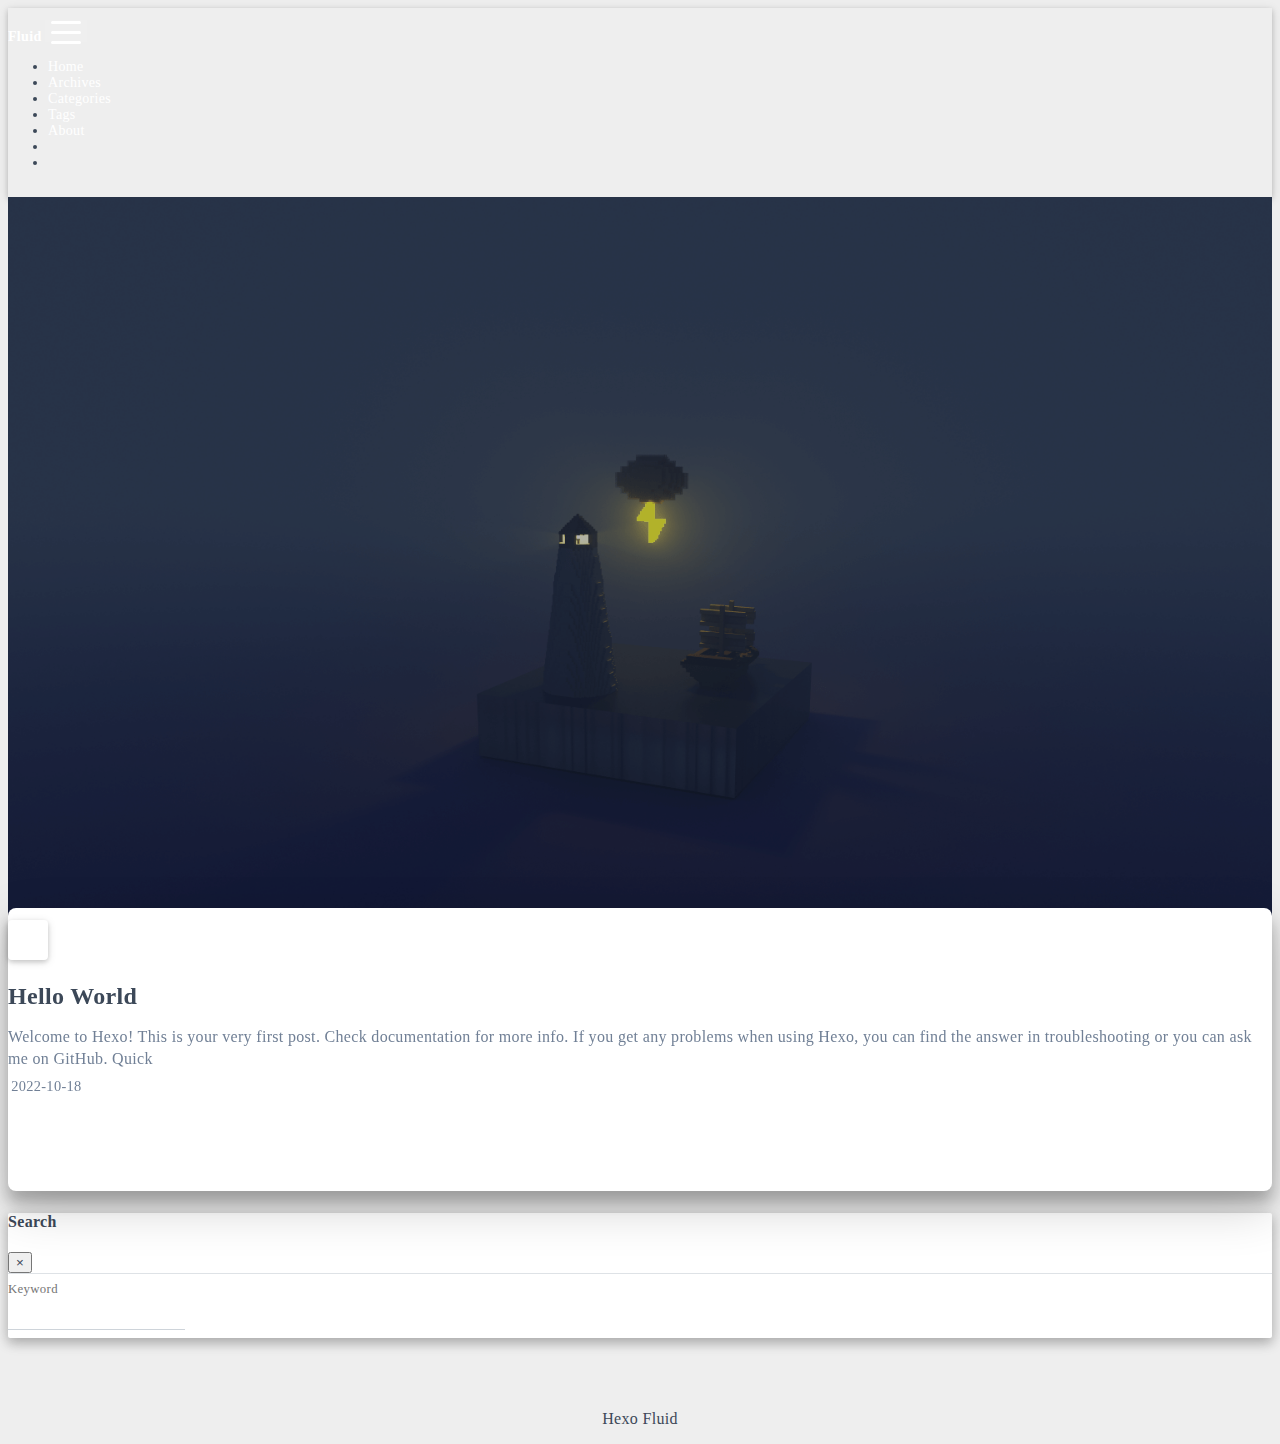
==== index.html @ 4702d78a "Site updated: 2022-10-18 17:36:19" ====
<!DOCTYPE html>
<html lang="en" data-default-color-scheme=auto>



<head>
  <meta charset="UTF-8">
  <link rel="apple-touch-icon" sizes="76x76" href="/img/fluid.png">
  <link rel="icon" href="/img/fluid.png">
  <meta name="viewport" content="width=device-width, initial-scale=1.0, maximum-scale=5.0, shrink-to-fit=no">
  <meta http-equiv="x-ua-compatible" content="ie=edge">
  
  <meta name="theme-color" content="#2f4154">
  <meta name="author" content="John Doe">
  <meta name="keywords" content="">
  
    <meta property="og:type" content="website">
<meta property="og:title" content="Hexo">
<meta property="og:url" content="http://example.com/index.html">
<meta property="og:site_name" content="Hexo">
<meta property="og:locale" content="en_US">
<meta property="article:author" content="John Doe">
<meta name="twitter:card" content="summary_large_image">
  
  
  
  <title>Hexo</title>

  <link  rel="stylesheet" href="https://lib.baomitu.com/twitter-bootstrap/4.6.1/css/bootstrap.min.css" />





<!-- 主题依赖的图标库，不要自行修改 -->
<!-- Do not modify the link that theme dependent icons -->

<link rel="stylesheet" href="//at.alicdn.com/t/font_1749284_hj8rtnfg7um.css">



<link rel="stylesheet" href="//at.alicdn.com/t/font_1736178_lbnruvf0jn.css">


<link  rel="stylesheet" href="/css/main.css" />


  <link id="highlight-css" rel="stylesheet" href="/css/highlight.css" />
  
    <link id="highlight-css-dark" rel="stylesheet" href="/css/highlight-dark.css" />
  




  <script id="fluid-configs">
    var Fluid = window.Fluid || {};
    Fluid.ctx = Object.assign({}, Fluid.ctx)
    var CONFIG = {"hostname":"example.com","root":"/","version":"1.9.3","typing":{"enable":true,"typeSpeed":70,"cursorChar":"_","loop":false,"scope":[]},"anchorjs":{"enable":true,"element":"h1,h2,h3,h4,h5,h6","placement":"left","visible":"hover","icon":""},"progressbar":{"enable":true,"height_px":3,"color":"#29d","options":{"showSpinner":false,"trickleSpeed":100}},"code_language":{"enable":true,"default":"TEXT"},"copy_btn":true,"image_caption":{"enable":true},"image_zoom":{"enable":true,"img_url_replace":["",""]},"toc":{"enable":true,"placement":"right","headingSelector":"h1,h2,h3,h4,h5,h6","collapseDepth":0},"lazyload":{"enable":true,"loading_img":"/img/loading.gif","onlypost":false,"offset_factor":2},"web_analytics":{"enable":false,"follow_dnt":true,"baidu":null,"google":null,"gtag":null,"tencent":{"sid":null,"cid":null},"woyaola":null,"cnzz":null,"leancloud":{"app_id":null,"app_key":null,"server_url":null,"path":"window.location.pathname","ignore_local":false}},"search_path":"/local-search.xml"};

    if (CONFIG.web_analytics.follow_dnt) {
      var dntVal = navigator.doNotTrack || window.doNotTrack || navigator.msDoNotTrack;
      Fluid.ctx.dnt = dntVal && (dntVal.startsWith('1') || dntVal.startsWith('yes') || dntVal.startsWith('on'));
    }
  </script>
  <script  src="/js/utils.js" ></script>
  <script  src="/js/color-schema.js" ></script>
  


  
<meta name="generator" content="Hexo 6.3.0"></head>


<body>
  

  <header>
    

<div class="header-inner" style="height: 100vh;">
  <nav id="navbar" class="navbar fixed-top  navbar-expand-lg navbar-dark scrolling-navbar">
  <div class="container">
    <a class="navbar-brand" href="/">
      <strong>Fluid</strong>
    </a>

    <button id="navbar-toggler-btn" class="navbar-toggler" type="button" data-toggle="collapse"
            data-target="#navbarSupportedContent"
            aria-controls="navbarSupportedContent" aria-expanded="false" aria-label="Toggle navigation">
      <div class="animated-icon"><span></span><span></span><span></span></div>
    </button>

    <!-- Collapsible content -->
    <div class="collapse navbar-collapse" id="navbarSupportedContent">
      <ul class="navbar-nav ml-auto text-center">
        
          
          
          
          
            <li class="nav-item">
              <a class="nav-link" href="/">
                <i class="iconfont icon-home-fill"></i>
                Home
              </a>
            </li>
          
        
          
          
          
          
            <li class="nav-item">
              <a class="nav-link" href="/archives/">
                <i class="iconfont icon-archive-fill"></i>
                Archives
              </a>
            </li>
          
        
          
          
          
          
            <li class="nav-item">
              <a class="nav-link" href="/categories/">
                <i class="iconfont icon-category-fill"></i>
                Categories
              </a>
            </li>
          
        
          
          
          
          
            <li class="nav-item">
              <a class="nav-link" href="/tags/">
                <i class="iconfont icon-tags-fill"></i>
                Tags
              </a>
            </li>
          
        
          
          
          
          
            <li class="nav-item">
              <a class="nav-link" href="/about/">
                <i class="iconfont icon-user-fill"></i>
                About
              </a>
            </li>
          
        
        
          <li class="nav-item" id="search-btn">
            <a class="nav-link" target="_self" href="javascript:;" data-toggle="modal" data-target="#modalSearch" aria-label="Search">
              &nbsp;<i class="iconfont icon-search"></i>&nbsp;
            </a>
          </li>
          
        
        
          <li class="nav-item" id="color-toggle-btn">
            <a class="nav-link" target="_self" href="javascript:;" aria-label="Color Toggle">&nbsp;<i
                class="iconfont icon-dark" id="color-toggle-icon"></i>&nbsp;</a>
          </li>
        
      </ul>
    </div>
  </div>
</nav>

  

<div id="banner" class="banner" parallax=true
     style="background: url('/img/default.png') no-repeat center center; background-size: cover;">
  <div class="full-bg-img">
    <div class="mask flex-center" style="background-color: rgba(0, 0, 0, 0.3)">
      <div class="banner-text text-center fade-in-up">
        <div class="h2">
          
            <span id="subtitle" data-typed-text="An elegant Material-Design theme for Hexo"></span>
          
        </div>

        
      </div>

      
        <div class="scroll-down-bar">
          <i class="iconfont icon-arrowdown"></i>
        </div>
      
    </div>
  </div>
</div>

</div>

  </header>

  <main>
    
      <div class="container nopadding-x-md">
        <div id="board"
          style="margin-top: 0">
          
          <div class="container">
            <div class="row">
              <div class="col-12 col-md-10 m-auto">
                


  <div class="row mx-auto index-card">
    
    
    <article class="col-12 col-md-12 mx-auto index-info">
      <h1 class="index-header">
        
        <a href="/2022/10/18/hello-world/" target="_self">
          Hello World
        </a>
      </h1>

      
      <a class="index-excerpt index-excerpt__noimg" href="/2022/10/18/hello-world/" target="_self">
        <div>
          Welcome to Hexo! This is your very first post. Check documentation for more info. If you get any problems when using Hexo, you can find the answer in troubleshooting or you can ask me on GitHub. Quick
        </div>
      </a>

      <div class="index-btm post-metas">
        
          <div class="post-meta mr-3">
            <i class="iconfont icon-date"></i>
            <time datetime="2022-10-18 16:18" pubdate>
              2022-10-18
            </time>
          </div>
        
        
        
      </div>
    </article>
  </div>





              </div>
            </div>
          </div>
        </div>
      </div>
    

    
      <a id="scroll-top-button" aria-label="TOP" href="#" role="button">
        <i class="iconfont icon-arrowup" aria-hidden="true"></i>
      </a>
    

    
      <div class="modal fade" id="modalSearch" tabindex="-1" role="dialog" aria-labelledby="ModalLabel"
     aria-hidden="true">
  <div class="modal-dialog modal-dialog-scrollable modal-lg" role="document">
    <div class="modal-content">
      <div class="modal-header text-center">
        <h4 class="modal-title w-100 font-weight-bold">Search</h4>
        <button type="button" id="local-search-close" class="close" data-dismiss="modal" aria-label="Close">
          <span aria-hidden="true">&times;</span>
        </button>
      </div>
      <div class="modal-body mx-3">
        <div class="md-form mb-5">
          <input type="text" id="local-search-input" class="form-control validate">
          <label data-error="x" data-success="v" for="local-search-input">Keyword</label>
        </div>
        <div class="list-group" id="local-search-result"></div>
      </div>
    </div>
  </div>
</div>

    

    
  </main>

  <footer>
    <div class="footer-inner">
  
    <div class="footer-content">
       <a href="https://hexo.io" target="_blank" rel="nofollow noopener"><span>Hexo</span></a> <i class="iconfont icon-love"></i> <a href="https://github.com/fluid-dev/hexo-theme-fluid" target="_blank" rel="nofollow noopener"><span>Fluid</span></a> 
    </div>
  
  
  
  
</div>

  </footer>

  <!-- Scripts -->
  
  <script  src="https://lib.baomitu.com/nprogress/0.2.0/nprogress.min.js" ></script>
  <link  rel="stylesheet" href="https://lib.baomitu.com/nprogress/0.2.0/nprogress.min.css" />

  <script>
    NProgress.configure({"showSpinner":false,"trickleSpeed":100})
    NProgress.start()
    window.addEventListener('load', function() {
      NProgress.done();
    })
  </script>


<script  src="https://lib.baomitu.com/jquery/3.6.0/jquery.min.js" ></script>
<script  src="https://lib.baomitu.com/twitter-bootstrap/4.6.1/js/bootstrap.min.js" ></script>
<script  src="/js/events.js" ></script>
<script  src="/js/plugins.js" ></script>


  <script  src="https://lib.baomitu.com/typed.js/2.0.12/typed.min.js" ></script>
  <script>
    (function (window, document) {
      var typing = Fluid.plugins.typing;
      var subtitle = document.getElementById('subtitle');
      if (!subtitle || !typing) {
        return;
      }
      var text = subtitle.getAttribute('data-typed-text');
      
        typing(text);
      
    })(window, document);
  </script>




  
    <script  src="/js/img-lazyload.js" ></script>
  




  <script  src="/js/local-search.js" ></script>





<!-- 主题的启动项，将它保持在最底部 -->
<!-- the boot of the theme, keep it at the bottom -->
<script  src="/js/boot.js" ></script>


  

  <noscript>
    <div class="noscript-warning">Blog works best with JavaScript enabled</div>
  </noscript>
</body>
</html>
---- css/main.css ----
.anchorjs-link {
  text-decoration: none !important;
  transition: opacity 0.2s ease-in-out;
}
.markdown-body h1:hover > .anchorjs-link,
h2:hover > .anchorjs-link,
h3:hover > .anchorjs-link,
h4:hover > .anchorjs-link,
h5:hover > .anchorjs-link,
h6:hover > .anchorjs-link {
  opacity: 1;
}
.banner {
  height: 100%;
  position: relative;
  overflow: hidden;
  cursor: default;
}
.banner .mask {
  position: absolute;
  width: 100%;
  height: 100%;
  background-color: rgba(0,0,0,0.3);
}
.banner[parallax="true"] {
  will-change: transform;
  -webkit-transform-style: preserve-3d;
  -webkit-backface-visibility: hidden;
  transition: transform 0.05s ease-out;
}
@media (max-width: 100vh) {
  .header-inner {
    max-height: 100vw;
  }
  #board {
    margin-top: -1rem !important;
  }
}
@media (max-width: 79.99vh) {
  .scroll-down-bar {
    display: none;
  }
}
#board {
  position: relative;
  margin-top: -2rem;
  padding: 3rem 0;
  background-color: var(--board-bg-color);
  transition: background-color 0.2s ease-in-out;
  border-radius: 0.5rem;
  z-index: 3;
  -webkit-box-shadow: 0 12px 15px 0 rgba(0,0,0,0.24), 0 17px 50px 0 rgba(0,0,0,0.19);
  box-shadow: 0 12px 15px 0 rgba(0,0,0,0.24), 0 17px 50px 0 rgba(0,0,0,0.19);
}
.code-widget {
  display: inline-block;
  background-color: transparent;
  font-size: 0.75rem;
  line-height: 1;
  font-weight: bold;
  padding: 0.3rem 0.1rem 0.1rem 0.1rem;
  position: absolute;
  right: 0.45rem;
  top: 0.15rem;
  z-index: 1;
}
.code-widget-light {
  color: #999;
}
.code-widget-dark {
  color: #bababa;
}
.copy-btn {
  cursor: pointer;
  user-select: none;
  -webkit-appearance: none;
  outline: none;
}
.copy-btn > i {
  font-size: 0.75rem !important;
  font-weight: 400;
  margin-right: 0.15rem;
  opacity: 0;
  transition: opacity 0.2s ease-in-out;
}
.markdown-body pre:hover > .copy-btn > i {
  opacity: 0.9;
}
.markdown-body pre:hover > .copy-btn,
.markdown-body pre:not(:hover) > .copy-btn {
  outline: none;
}
.license-box {
  background-color: rgba(27,31,35,0.05);
  transition: background-color 0.2s ease-in-out;
  border-radius: 4px;
  font-size: 0.9rem;
  overflow: hidden;
  padding: 1.25rem;
  position: relative;
  z-index: 1;
}
.license-box .license-icon {
  position: absolute;
  top: 50%;
  left: 100%;
}
.license-box .license-icon::after {
  content: "\e8e4";
  font-size: 12.5rem;
  line-height: 1;
  opacity: 0.1;
  position: relative;
  left: -0.85em;
  bottom: 0.5em;
  z-index: -1;
}
.license-box .license-title {
  margin-bottom: 1rem;
}
.license-box .license-title div:nth-child(1) {
  line-height: 1.2;
  margin-bottom: 0.25rem;
}
.license-box .license-title div:nth-child(2) {
  color: var(--sec-text-color);
  font-size: 0.8rem;
}
.license-box .license-meta {
  align-items: center;
  display: flex;
  flex-wrap: wrap;
  justify-content: flex-start;
}
.license-box .license-meta .license-meta-item {
  align-items: center;
  justify-content: center;
  margin-right: 1.5rem;
}
.license-box .license-meta .license-meta-item div:nth-child(1) {
  color: var(--sec-text-color);
  font-size: 0.8rem;
  font-weight: normal;
}
.license-box .license-meta .license-meta-item i.iconfont {
  font-size: 1rem;
}
@media (max-width: 575px) and (min-width: 425px) {
  .license-box .license-meta .license-meta-item {
    display: flex;
    justify-content: flex-start;
    flex-wrap: wrap;
    font-size: 0.8rem;
    flex: 0 0 50%;
    max-width: 50%;
    margin-right: 0;
  }
  .license-box .license-meta .license-meta-item div:nth-child(1) {
    margin-right: 0.5rem;
  }
  .license-box .license-meta .license-meta-date {
    order: -1;
  }
}
@media (max-width: 424px) {
  .license-box::after {
    top: -65px;
  }
  .license-box .license-meta {
    flex-direction: column;
    align-items: flex-start;
  }
  .license-box .license-meta .license-meta-item {
    display: flex;
    flex-wrap: wrap;
    font-size: 0.8rem;
  }
  .license-box .license-meta .license-meta-item div:nth-child(1) {
    margin-right: 0.5rem;
  }
}
.footer-inner {
  padding: 3rem 0 1rem 0;
  text-align: center;
}
.footer-inner > div:not(:first-child) {
  margin: 0.25rem 0;
  font-size: 0.85rem;
}
.footer-inner .statistics {
  display: flex;
  flex-direction: row;
  justify-content: center;
}
.footer-inner .statistics > span {
  flex: 1;
  margin: 0 0.25rem;
}
.footer-inner .statistics > *:nth-last-child(2):first-child {
  text-align: right;
}
.footer-inner .statistics > *:nth-last-child(2):first-child ~ * {
  text-align: left;
}
.footer-inner .beian {
  display: flex;
  flex-direction: row;
  justify-content: center;
}
.footer-inner .beian > * {
  margin: 0 0.25rem;
}
.footer-inner .beian-police {
  position: relative;
  overflow: hidden;
  display: inline-flex;
  align-items: center;
  justify-content: left;
}
.footer-inner .beian-police img {
  margin-right: 3px;
  width: 1rem;
  height: 1rem;
  margin-bottom: 0.1rem;
}
@media (max-width: 424px) {
  .footer-inner .statistics {
    flex-direction: column;
  }
  .footer-inner .statistics > *:nth-last-child(2):first-child {
    text-align: center;
  }
  .footer-inner .statistics > *:nth-last-child(2):first-child ~ * {
    text-align: center;
  }
  .footer-inner .beian {
    flex-direction: column;
  }
  .footer-inner .beian .beian-police {
    justify-content: center;
  }
  .footer-inner .beian > *:nth-last-child(2):first-child {
    text-align: center;
  }
  .footer-inner .beian > *:nth-last-child(2):first-child ~ * {
    text-align: center;
  }
}
sup > a::before,
.footnote-text::before {
  display: block;
  content: "";
  margin-top: -5rem;
  height: 5rem;
  width: 1px;
  visibility: hidden;
}
sup > a::before,
.footnote-text::before {
  display: inline-block;
}
.footnote-item::before {
  display: block;
  content: "";
  margin-top: -5rem;
  height: 5rem;
  width: 1px;
  visibility: hidden;
}
.footnote-list ol {
  list-style-type: none;
  counter-reset: sectioncounter;
  padding-left: 0.5rem;
  font-size: 0.95rem;
}
.footnote-list ol li:before {
  font-family: "Helvetica Neue", monospace, "Monaco";
  content: "[" counter(sectioncounter) "]";
  counter-increment: sectioncounter;
}
.footnote-list ol li+li {
  margin-top: 0.5rem;
}
.footnote-text {
  padding-left: 0.5em;
}
.navbar {
  background-color: transparent;
  font-size: 0.875rem;
  box-shadow: 0 2px 5px 0 rgba(0,0,0,0.16), 0 2px 10px 0 rgba(0,0,0,0.12);
  -webkit-box-shadow: 0 2px 5px 0 rgba(0,0,0,0.16), 0 2px 10px 0 rgba(0,0,0,0.12);
}
.navbar .navbar-brand {
  color: var(--navbar-text-color);
}
.navbar .navbar-toggler .animated-icon span {
  background-color: var(--navbar-text-color);
}
.navbar .nav-item .nav-link {
  display: block;
  color: var(--navbar-text-color);
  transition: color 0.2s ease-in-out, background-color 0.2s ease-in-out;
}
.navbar .nav-item .nav-link:hover {
  color: var(--link-hover-color);
}
.navbar .nav-item .nav-link:focus {
  color: var(--navbar-text-color);
}
.navbar .nav-item .nav-link i {
  font-size: 0.875rem;
}
.navbar .navbar-toggler {
  border-width: 0;
  outline: 0;
}
.navbar.scrolling-navbar {
  will-change: background, padding;
  -webkit-transition: background 0.5s ease-in-out, padding 0.5s ease-in-out;
  transition: background 0.5s ease-in-out, padding 0.5s ease-in-out;
}
@media (min-width: 600px) {
  .navbar.scrolling-navbar {
    padding-top: 12px;
    padding-bottom: 12px;
  }
  .navbar.scrolling-navbar .navbar-nav > li {
    -webkit-transition-duration: 1s;
    transition-duration: 1s;
  }
}
.navbar.scrolling-navbar.top-nav-collapse {
  padding-top: 5px;
  padding-bottom: 5px;
}
.navbar .dropdown-menu {
  font-size: 0.875rem;
  color: var(--navbar-text-color);
  background-color: rgba(0,0,0,0.3);
  border: none;
  min-width: 8rem;
  -webkit-transition: background 0.5s ease-in-out, padding 0.5s ease-in-out;
  transition: background 0.5s ease-in-out, padding 0.5s ease-in-out;
}
@media (max-width: 991.98px) {
  .navbar .dropdown-menu {
    text-align: center;
  }
}
.navbar .dropdown-item {
  color: var(--navbar-text-color);
}
.navbar .dropdown-item:hover,
.navbar .dropdown-item:focus {
  color: var(--link-hover-color);
  background-color: rgba(0,0,0,0.1);
}
@media (min-width: 992px) {
  .navbar .dropdown:hover > .dropdown-menu {
    display: block;
  }
  .navbar .dropdown > .dropdown-toggle:active {
    pointer-events: none;
  }
  .navbar .dropdown-menu {
    top: 95%;
  }
}
.navbar .animated-icon {
  width: 30px;
  height: 20px;
  position: relative;
  margin: 0;
  -webkit-transform: rotate(0deg);
  -moz-transform: rotate(0deg);
  -o-transform: rotate(0deg);
  transform: rotate(0deg);
  -webkit-transition: 0.5s ease-in-out;
  -moz-transition: 0.5s ease-in-out;
  -o-transition: 0.5s ease-in-out;
  transition: 0.5s ease-in-out;
  cursor: pointer;
}
.navbar .animated-icon span {
  display: block;
  position: absolute;
  height: 3px;
  width: 100%;
  border-radius: 9px;
  opacity: 1;
  left: 0;
  -webkit-transform: rotate(0deg);
  -moz-transform: rotate(0deg);
  -o-transform: rotate(0deg);
  transform: rotate(0deg);
  -webkit-transition: 0.25s ease-in-out;
  -moz-transition: 0.25s ease-in-out;
  -o-transition: 0.25s ease-in-out;
  transition: 0.25s ease-in-out;
  background: #fff;
}
.navbar .animated-icon span:nth-child(1) {
  top: 0;
}
.navbar .animated-icon span:nth-child(2) {
  top: 10px;
}
.navbar .animated-icon span:nth-child(3) {
  top: 20px;
}
.navbar .animated-icon.open span:nth-child(1) {
  top: 11px;
  -webkit-transform: rotate(135deg);
  -moz-transform: rotate(135deg);
  -o-transform: rotate(135deg);
  transform: rotate(135deg);
}
.navbar .animated-icon.open span:nth-child(2) {
  opacity: 0;
  left: -60px;
}
.navbar .animated-icon.open span:nth-child(3) {
  top: 11px;
  -webkit-transform: rotate(-135deg);
  -moz-transform: rotate(-135deg);
  -o-transform: rotate(-135deg);
  transform: rotate(-135deg);
}
.navbar .dropdown-collapse,
.top-nav-collapse,
.navbar-col-show {
  background-color: var(--navbar-bg-color);
}
@media (max-width: 767px) {
  .navbar {
    font-size: 1rem;
    line-height: 2.5rem;
  }
}
.banner-text {
  color: var(--subtitle-color);
  max-width: calc(960px - 6rem);
  width: 80%;
  overflow-wrap: break-word;
}
@media (max-width: 767px) {
  #subtitle,
  .typed-cursor {
    font-size: 1.5rem;
  }
}
@media (max-width: 575px) {
  .banner-text {
    font-size: 0.9rem;
  }
  #subtitle,
  .typed-cursor {
    font-size: 1.35rem;
  }
}
.modal-dialog .modal-content {
  background-color: var(--board-bg-color);
  border: 0;
  border-radius: 0.125rem;
  -webkit-box-shadow: 0 5px 11px 0 rgba(0,0,0,0.18), 0 4px 15px 0 rgba(0,0,0,0.15);
  box-shadow: 0 5px 11px 0 rgba(0,0,0,0.18), 0 4px 15px 0 rgba(0,0,0,0.15);
}
.modal-dialog .modal-content .modal-header {
  border-bottom-color: var(--line-color);
  transition: border-bottom-color 0.2s ease-in-out;
}
.close {
  color: var(--text-color);
}
.close:hover {
  color: var(--link-hover-color);
}
.close:focus {
  outline: 0;
}
.modal-dialog .modal-content .modal-header {
  border-top-left-radius: 0.125rem;
  border-top-right-radius: 0.125rem;
  border-bottom: 1px solid #dee2e6;
}
.md-form {
  position: relative;
  margin-top: 1.5rem;
  margin-bottom: 1.5rem;
}
.md-form input[type] {
  -webkit-box-sizing: content-box;
  box-sizing: content-box;
  background-color: transparent;
  border: none;
  border-bottom: 1px solid #ced4da;
  border-radius: 0;
  outline: none;
  -webkit-box-shadow: none;
  box-shadow: none;
  transition: border-color 0.15s ease-in-out, box-shadow 0.15s ease-in-out, -webkit-box-shadow 0.15s ease-in-out;
}
.md-form input[type]:focus:not([readonly]) {
  border-bottom: 1px solid #4285f4;
  -webkit-box-shadow: 0 1px 0 0 #4285f4;
  box-shadow: 0 1px 0 0 #4285f4;
}
.md-form input[type]:focus:not([readonly]) + label {
  color: #4285f4;
}
.md-form input[type].valid,
.md-form input[type]:focus.valid {
  border-bottom: 1px solid #00c851;
  -webkit-box-shadow: 0 1px 0 0 #00c851;
  box-shadow: 0 1px 0 0 #00c851;
}
.md-form input[type].valid + label,
.md-form input[type]:focus.valid + label {
  color: #00c851;
}
.md-form input[type].invalid,
.md-form input[type]:focus.invalid {
  border-bottom: 1px solid #f44336;
  -webkit-box-shadow: 0 1px 0 0 #f44336;
  box-shadow: 0 1px 0 0 #f44336;
}
.md-form input[type].invalid + label,
.md-form input[type]:focus.invalid + label {
  color: #f44336;
}
.md-form input[type].validate {
  margin-bottom: 2.5rem;
}
.md-form input[type].form-control {
  height: auto;
  padding: 0.6rem 0 0.4rem 0;
  margin: 0 0 0.5rem 0;
  color: var(--text-color);
  background-color: transparent;
  border-radius: 0;
}
.md-form label {
  font-size: 0.8rem;
  position: absolute;
  top: -1rem;
  left: 0;
  color: #757575;
  cursor: text;
  transition: color 0.2s ease-out;
}
.modal-open[style] {
  padding-right: 0 !important;
  overflow: auto;
}
.modal-open[style] #navbar[style] {
  padding-right: 1rem !important;
}
#nprogress .bar {
  height: 3px !important;
  background-color: #29d !important;
}
#nprogress .peg {
  box-shadow: 0 0 14px #29d, 0 0 8px #29d !important;
}
@media (max-width: 575px) {
  #nprogress .bar {
    display: none;
  }
}
.noscript-warning {
  background-color: #f55;
  color: #fff;
  font-family: sans-serif;
  font-size: 1rem;
  font-weight: bold;
  position: fixed;
  left: 0;
  bottom: 0;
  text-align: center;
  width: 100%;
  z-index: 99;
}
.pagination {
  margin-top: 3rem;
  justify-content: center;
}
.pagination .space {
  align-self: flex-end;
}
.pagination .page-number,
.pagination .current,
.pagination .extend {
  outline: 0;
  border: 0;
  background-color: transparent;
  font-size: 0.9rem;
  padding: 0.5rem 0.75rem;
  line-height: 1.25;
  border-radius: 0.125rem;
}
.pagination .page-number {
  margin: 0 0.05rem;
}
.pagination .page-number:hover,
.pagination .current {
  transition: background-color 0.2s ease-in-out;
  background-color: var(--link-hover-bg-color);
}
.qr-trigger {
  cursor: pointer;
  position: relative;
}
.qr-trigger:hover .qr-img {
  display: block;
  transition: all 0.3s;
}
.qr-img {
  max-width: 12rem;
  position: absolute;
  right: -5.25rem;
  z-index: 99;
  display: none;
  border-radius: 0.2rem;
  background-color: transparent;
  box-shadow: 0 0 20px -5px rgba(158,158,158,0.2);
}
.scroll-down-bar {
  position: absolute;
  width: 100%;
  height: 6rem;
  text-align: center;
  cursor: pointer;
  bottom: 0;
}
.scroll-down-bar i.iconfont {
  font-size: 2rem;
  font-weight: bold;
  display: inline-block;
  position: relative;
  padding-top: 2rem;
  color: var(--subtitle-color);
  transform: translateZ(0);
  animation: scroll-down 1.5s infinite;
}
#scroll-top-button {
  position: fixed;
  z-index: 99;
  background: var(--board-bg-color);
  transition: background-color 0.2s ease-in-out, bottom 0.3s ease;
  border-radius: 4px;
  min-width: 40px;
  min-height: 40px;
  bottom: -60px;
  outline: none;
  display: flex;
  display: -webkit-flex;
  align-items: center;
  box-shadow: 0 2px 5px 0 rgba(0,0,0,0.16), 0 2px 10px 0 rgba(0,0,0,0.12);
}
#scroll-top-button i {
  font-size: 32px;
  margin: auto;
  color: var(--sec-text-color);
}
#scroll-top-button:hover i,
#scroll-top-button:active i {
  animation-name: scroll-top;
  animation-duration: 1s;
  animation-delay: 0.1s;
  animation-timing-function: ease-in-out;
  animation-iteration-count: infinite;
  animation-fill-mode: forwards;
  animation-direction: alternate;
}
#local-search-result .search-list-title {
  border-left: 3px solid #0d47a1;
}
#local-search-result .search-list-content {
  padding: 0 1.25rem;
}
#local-search-result .search-word {
  color: #ff4500;
}
#toc {
  visibility: hidden;
}
.toc-header {
  margin-bottom: 0.5rem;
  font-weight: bold;
  line-height: 1.2;
}
.toc-header,
.toc-header > i {
  font-size: 1.25rem;
}
.toc-body {
  max-height: 75vh;
  overflow-y: auto;
  overflow: -moz-scrollbars-none;
  -ms-overflow-style: none;
}
.toc-body ol {
  list-style: none;
  padding-inline-start: 1rem;
}
.toc-body::-webkit-scrollbar {
  display: none;
}
.tocbot-list {
  position: relative;
}
.tocbot-list ol {
  list-style: none;
  padding-left: 1rem;
}
.tocbot-list a {
  font-size: 0.95rem;
}
.tocbot-link {
  color: var(--text-color);
}
.tocbot-active-link {
  font-weight: bold;
  color: var(--link-hover-color);
}
.tocbot-is-collapsed {
  max-height: 0;
}
.tocbot-is-collapsible {
  overflow: hidden;
  transition: all 0.3s ease-in-out;
}
.toc-list-item {
  white-space: nowrap;
  overflow: hidden;
  text-overflow: ellipsis;
}
.toc-list-item.is-active-li::before {
  height: 1rem;
  margin: 0.25rem 0;
  visibility: visible;
}
.toc-list-item::before {
  width: 0.15rem;
  height: 0.2rem;
  position: absolute;
  left: 0.25rem;
  content: "";
  border-radius: 2px;
  margin: 0.65rem 0;
  background: var(--link-hover-color);
  visibility: hidden;
  transition: height 0.1s ease-in-out, margin 0.1s ease-in-out, visibility 0.1s ease-in-out;
}
.sidebar {
  position: -webkit-sticky;
  position: sticky;
  top: 2rem;
  padding: 3rem 0;
}
html {
  font-size: 16px;
  letter-spacing: 0.02em;
}
html,
body {
  height: 100%;
  font-family: var(--font-family-sans-serif);
  overflow-wrap: break-word;
}
body {
  transition: color 0.2s ease-in-out, background-color 0.2s ease-in-out;
  background-color: var(--body-bg-color);
  color: var(--text-color);
  -webkit-font-smoothing: antialiased;
  -moz-osx-font-smoothing: grayscale;
}
body a {
  color: var(--text-color);
  text-decoration: none;
  cursor: pointer;
  transition: color 0.2s ease-in-out, background-color 0.2s ease-in-out;
}
body a:hover {
  color: var(--link-hover-color);
  text-decoration: none;
  transition: color 0.2s ease-in-out, background-color 0.2s ease-in-out;
}
code {
  color: inherit;
}
table {
  font-size: inherit;
  color: var(--post-text-color);
}
img[lazyload] {
  object-fit: cover;
}
*[align="left"] {
  text-align: left;
}
*[align="center"] {
  text-align: center;
}
*[align="right"] {
  text-align: right;
}
::-webkit-scrollbar {
  width: 6px;
  height: 6px;
}
::-webkit-scrollbar-thumb {
  background-color: var(--scrollbar-color);
  border-radius: 6px;
}
::-webkit-scrollbar-thumb:hover {
  background-color: var(--scrollbar-hover-color);
}
::-webkit-scrollbar-corner {
  background-color: transparent;
}
label {
  margin-bottom: 0;
}
i.iconfont {
  font-size: 1em;
  line-height: 1;
}
:root {
  --color-mode: "light";
  --body-bg-color: #eee;
  --board-bg-color: #fff;
  --text-color: #3c4858;
  --sec-text-color: #718096;
  --post-text-color: #2c3e50;
  --post-heading-color: #1a202c;
  --post-link-color: #0366d6;
  --link-hover-color: #30a9de;
  --link-hover-bg-color: #f8f9fa;
  --line-color: #eaecef;
  --navbar-bg-color: #2f4154;
  --navbar-text-color: #fff;
  --subtitle-color: #fff;
  --scrollbar-color: #c4c6c9;
  --scrollbar-hover-color: #a6a6a6;
  --button-bg-color: transparent;
  --button-hover-bg-color: #f2f3f5;
  --highlight-bg-color: #f6f8fa;
  --inlinecode-bg-color: rgba(175,184,193,0.2);
}
@media (prefers-color-scheme: dark) {
  :root {
    --color-mode: "dark";
  }
  :root:not([data-user-color-scheme]) {
    --body-bg-color: #181c27;
    --board-bg-color: #252d38;
    --text-color: #c4c6c9;
    --sec-text-color: #a7a9ad;
    --post-text-color: #c4c6c9;
    --post-heading-color: #c4c6c9;
    --post-link-color: #1589e9;
    --link-hover-color: #30a9de;
    --link-hover-bg-color: #364151;
    --line-color: #435266;
    --navbar-bg-color: #1f3144;
    --navbar-text-color: #d0d0d0;
    --subtitle-color: #d0d0d0;
    --scrollbar-color: #687582;
    --scrollbar-hover-color: #9da8b3;
    --button-bg-color: transparent;
    --button-hover-bg-color: #46647e;
    --highlight-bg-color: #303030;
    --inlinecode-bg-color: rgba(99,110,123,0.4);
  }
  :root:not([data-user-color-scheme]) img {
    -webkit-filter: brightness(0.9);
    filter: brightness(0.9);
    transition: filter 0.2s ease-in-out;
  }
  :root:not([data-user-color-scheme]) .license-box {
    background-color: rgba(62,75,94,0.35);
    transition: background-color 0.2s ease-in-out;
  }
  :root:not([data-user-color-scheme]) .gt-comment-admin .gt-comment-content {
    background-color: transparent;
    transition: background-color 0.2s ease-in-out;
  }
}
[data-user-color-scheme="dark"] {
  --body-bg-color: #181c27;
  --board-bg-color: #252d38;
  --text-color: #c4c6c9;
  --sec-text-color: #a7a9ad;
  --post-text-color: #c4c6c9;
  --post-heading-color: #c4c6c9;
  --post-link-color: #1589e9;
  --link-hover-color: #30a9de;
  --link-hover-bg-color: #364151;
  --line-color: #435266;
  --navbar-bg-color: #1f3144;
  --navbar-text-color: #d0d0d0;
  --subtitle-color: #d0d0d0;
  --scrollbar-color: #687582;
  --scrollbar-hover-color: #9da8b3;
  --button-bg-color: transparent;
  --button-hover-bg-color: #46647e;
  --highlight-bg-color: #303030;
  --inlinecode-bg-color: rgba(99,110,123,0.4);
}
[data-user-color-scheme="dark"] img {
  -webkit-filter: brightness(0.9);
  filter: brightness(0.9);
  transition: filter 0.2s ease-in-out;
}
[data-user-color-scheme="dark"] .license-box {
  background-color: rgba(62,75,94,0.35);
  transition: background-color 0.2s ease-in-out;
}
[data-user-color-scheme="dark"] .gt-comment-admin .gt-comment-content {
  background-color: transparent;
  transition: background-color 0.2s ease-in-out;
}
.fade-in-up {
  -webkit-animation-name: fade-in-up;
  animation-name: fade-in-up;
}
.hidden-mobile {
  display: block;
}
.visible-mobile {
  display: none;
}
@media (max-width: 575px) {
  .hidden-mobile {
    display: none;
  }
  .visible-mobile {
    display: block;
  }
}
.nomargin-x {
  margin-left: 0 !important;
  margin-right: 0 !important;
}
.nopadding-x {
  padding-left: 0 !important;
  padding-right: 0 !important;
}
@media (max-width: 767px) {
  .nopadding-x-md {
    padding-left: 0 !important;
    padding-right: 0 !important;
  }
}
.flex-center {
  display: -webkit-box;
  display: -ms-flexbox;
  display: flex;
  -webkit-box-align: center;
  -ms-flex-align: center;
  align-items: center;
  -webkit-box-pack: center;
  -ms-flex-pack: center;
  justify-content: center;
  height: 100%;
}
.hover-with-bg {
  display: inline-block;
  line-height: 1;
}
.hover-with-bg:hover {
  background-color: var(--link-hover-bg-color);
  transition-duration: 0.2s;
  transition-timing-function: ease-in-out;
  border-radius: 0.2rem;
}
@-moz-keyframes fade-in-up {
  from {
    opacity: 0;
    -webkit-transform: translate3d(0, 100%, 0);
    transform: translate3d(0, 100%, 0);
  }
  to {
    opacity: 1;
    -webkit-transform: translate3d(0, 0, 0);
    transform: translate3d(0, 0, 0);
  }
}
@-webkit-keyframes fade-in-up {
  from {
    opacity: 0;
    -webkit-transform: translate3d(0, 100%, 0);
    transform: translate3d(0, 100%, 0);
  }
  to {
    opacity: 1;
    -webkit-transform: translate3d(0, 0, 0);
    transform: translate3d(0, 0, 0);
  }
}
@-o-keyframes fade-in-up {
  from {
    opacity: 0;
    -webkit-transform: translate3d(0, 100%, 0);
    transform: translate3d(0, 100%, 0);
  }
  to {
    opacity: 1;
    -webkit-transform: translate3d(0, 0, 0);
    transform: translate3d(0, 0, 0);
  }
}
@keyframes fade-in-up {
  from {
    opacity: 0;
    -webkit-transform: translate3d(0, 100%, 0);
    transform: translate3d(0, 100%, 0);
  }
  to {
    opacity: 1;
    -webkit-transform: translate3d(0, 0, 0);
    transform: translate3d(0, 0, 0);
  }
}
@-moz-keyframes scroll-down {
  0% {
    opacity: 0.8;
    top: 0;
  }
  50% {
    opacity: 0.4;
    top: -1em;
  }
  100% {
    opacity: 0.8;
    top: 0;
  }
}
@-webkit-keyframes scroll-down {
  0% {
    opacity: 0.8;
    top: 0;
  }
  50% {
    opacity: 0.4;
    top: -1em;
  }
  100% {
    opacity: 0.8;
    top: 0;
  }
}
@-o-keyframes scroll-down {
  0% {
    opacity: 0.8;
    top: 0;
  }
  50% {
    opacity: 0.4;
    top: -1em;
  }
  100% {
    opacity: 0.8;
    top: 0;
  }
}
@keyframes scroll-down {
  0% {
    opacity: 0.8;
    top: 0;
  }
  50% {
    opacity: 0.4;
    top: -1em;
  }
  100% {
    opacity: 0.8;
    top: 0;
  }
}
@-moz-keyframes scroll-top {
  0% {
    -webkit-transform: translateY(0);
    transform: translateY(0);
  }
  50% {
    -webkit-transform: translateY(-0.35rem);
    transform: translateY(-0.35rem);
  }
  100% {
    -webkit-transform: translateY(0);
    transform: translateY(0);
  }
}
@-webkit-keyframes scroll-top {
  0% {
    -webkit-transform: translateY(0);
    transform: translateY(0);
  }
  50% {
    -webkit-transform: translateY(-0.35rem);
    transform: translateY(-0.35rem);
  }
  100% {
    -webkit-transform: translateY(0);
    transform: translateY(0);
  }
}
@-o-keyframes scroll-top {
  0% {
    -webkit-transform: translateY(0);
    transform: translateY(0);
  }
  50% {
    -webkit-transform: translateY(-0.35rem);
    transform: translateY(-0.35rem);
  }
  100% {
    -webkit-transform: translateY(0);
    transform: translateY(0);
  }
}
@keyframes scroll-top {
  0% {
    -webkit-transform: translateY(0);
    transform: translateY(0);
  }
  50% {
    -webkit-transform: translateY(-0.35rem);
    transform: translateY(-0.35rem);
  }
  100% {
    -webkit-transform: translateY(0);
    transform: translateY(0);
  }
}
.index-card {
  margin-bottom: 2.5rem;
}
.index-img img {
  display: block;
  width: 100%;
  height: 10rem;
  object-fit: cover;
  box-shadow: 0 5px 11px 0 rgba(0,0,0,0.18), 0 4px 15px 0 rgba(0,0,0,0.15);
  border-radius: 0.25rem;
  background-color: transparent;
}
.index-info {
  display: flex;
  flex-direction: column;
  justify-content: space-between;
  padding-top: 0.5rem;
  padding-bottom: 0.5rem;
}
.index-header {
  color: var(--text-color);
  font-size: 1.5rem;
  font-weight: bold;
  line-height: 1.4;
  white-space: nowrap;
  overflow: hidden;
  text-overflow: ellipsis;
  margin-bottom: 0.25rem;
}
.index-header .index-pin {
  color: var(--text-color);
  font-size: 1.5rem;
  margin-right: 0.15rem;
}
.index-btm {
  color: var(--sec-text-color);
}
.index-btm a {
  color: var(--sec-text-color);
}
.index-excerpt {
  color: var(--sec-text-color);
  margin: 0.5rem 0 0.5rem 0;
  height: calc(1.4rem * 3);
  overflow: hidden;
  display: flex;
}
.index-excerpt > div {
  width: 100%;
  line-height: 1.4rem;
  word-break: break-word;
  display: -webkit-box;
  -webkit-box-orient: vertical;
  -webkit-line-clamp: 3;
}
.index-excerpt__noimg {
  height: auto;
  max-height: calc(1.4rem * 3);
}
@media (max-width: 767px) {
  .index-info {
    padding-top: 1.25rem;
  }
  .index-header {
    font-size: 1.25rem;
    white-space: normal;
    overflow: hidden;
    word-break: break-word;
    display: -webkit-box;
    -webkit-box-orient: vertical;
    -webkit-line-clamp: 2;
  }
  .index-header .index-pin {
    font-size: 1.25rem;
  }
}
#valine.v[data-class=v] .status-bar,
#valine.v[data-class=v] .veditor,
#valine.v[data-class=v] .vinput,
#valine.v[data-class=v] .vbtn,
#valine.v[data-class=v] p,
#valine.v[data-class=v] pre code {
  color: var(--text-color);
}
#valine.v[data-class=v] .vinput::placeholder {
  color: var(--sec-text-color);
}
#valine.v[data-class=v] .vicon {
  fill: var(--text-color);
}
.gt-container .gt-comment-content:hover {
  -webkit-box-shadow: none;
  box-shadow: none;
}
.gt-container .gt-comment-body {
  color: var(--text-color) !important;
  transition: color 0.2s ease-in-out;
}
#remark-km423lmfdslkm34-back {
  z-index: 1030;
}
#remark-km423lmfdslkm34-node {
  z-index: 1031;
}
.markdown-body .highlight pre,
.markdown-body pre {
  padding: 1.45rem 1rem;
}
.markdown-body pre code.hljs {
  padding: 0;
}
.markdown-body pre[class*="language-"] {
  padding-top: 1.45rem;
  padding-bottom: 1.45rem;
  padding-right: 1rem;
  line-height: 1.5;
  margin-bottom: 1rem;
}
.markdown-body .code-wrapper {
  position: relative;
  border-radius: 4px;
  margin-bottom: 1rem;
}
.markdown-body .hljs,
.markdown-body .highlight pre,
.markdown-body .code-wrapper pre,
.markdown-body figure.highlight td.gutter {
  transition: color 0.2s ease-in-out, background-color 0.2s ease-in-out;
  background-color: var(--highlight-bg-color);
}
pre[class*=language-].line-numbers {
  position: initial;
}
figure {
  margin: 1rem 0;
}
figure.highlight {
  position: relative;
}
figure.highlight table {
  border: 0;
  margin: 0;
  width: auto;
  border-radius: 4px;
}
figure.highlight td {
  border: 0;
  padding: 0;
}
figure.highlight tr {
  border: 0;
}
figure.highlight td.code {
  width: 100%;
}
figure.highlight td.gutter {
  display: table-cell;
  position: -webkit-sticky;
  position: sticky;
  left: 0;
  z-index: 1;
}
figure.highlight td.gutter pre {
  text-align: right;
  padding: 0 0.75rem;
  border-radius: initial;
  border-right: 1px solid #999;
}
figure.highlight td.gutter pre span.line {
  color: #999;
}
figure.highlight td.code > pre {
  border-top-left-radius: 0;
  border-bottom-left-radius: 0;
}
.markdown-body {
  font-size: 1rem;
  line-height: 1.6;
  font-family: var(--font-family-sans-serif);
  margin-bottom: 2rem;
  color: var(--post-text-color);
}
.markdown-body > h1,
.markdown-body h2 {
  border-bottom-color: var(--line-color);
}
.markdown-body > h1,
.markdown-body h2,
.markdown-body h3,
.markdown-body h4,
.markdown-body h5,
.markdown-body h6 {
  color: var(--post-heading-color);
  transition: color 0.2s ease-in-out, border-bottom-color 0.2s ease-in-out;
  font-weight: bold;
  margin-bottom: 0.75em;
  margin-top: 2em;
}
.markdown-body > h1::before,
.markdown-body h2::before,
.markdown-body h3::before,
.markdown-body h4::before,
.markdown-body h5::before,
.markdown-body h6::before {
  display: block;
  content: "";
  margin-top: -5rem;
  height: 5rem;
  width: 1px;
  visibility: hidden;
}
.markdown-body > h1:focus,
.markdown-body h2:focus,
.markdown-body h3:focus,
.markdown-body h4:focus,
.markdown-body h5:focus,
.markdown-body h6:focus {
  outline: none;
}
.markdown-body a {
  color: var(--post-link-color);
}
.markdown-body strong {
  font-weight: bold;
}
.markdown-body code {
  tab-size: 4;
  background-color: var(--inlinecode-bg-color);
  transition: background-color 0.2s ease-in-out;
}
.markdown-body table tr {
  background-color: var(--board-bg-color);
  transition: background-color 0.2s ease-in-out;
}
.markdown-body table tr:nth-child(2n) {
  background-color: var(--board-bg-color);
  transition: background-color 0.2s ease-in-out;
}
.markdown-body table th,
.markdown-body table td {
  border-color: var(--line-color);
  transition: border-color 0.2s ease-in-out;
}
.markdown-body pre {
  font-size: 85% !important;
}
.markdown-body pre .mermaid {
  text-align: center;
}
.markdown-body pre .mermaid > svg {
  min-width: 100%;
}
.markdown-body p > img,
.markdown-body p > a > img,
.markdown-body figure > img,
.markdown-body figure > a > img {
  max-width: 90%;
  margin: 1.5rem auto;
  display: block;
  box-shadow: 0 5px 11px 0 rgba(0,0,0,0.18), 0 4px 15px 0 rgba(0,0,0,0.15);
  border-radius: 4px;
  background-color: transparent;
}
.markdown-body blockquote {
  color: var(--sec-text-color);
}
.markdown-body details {
  cursor: pointer;
}
.markdown-body details summary {
  outline: none;
}
hr,
.markdown-body hr {
  background-color: initial;
  border-top: 1px solid var(--line-color);
  transition: border-top-color 0.2s ease-in-out;
}
.markdown-body hr {
  height: 0;
  margin: 2rem 0;
}
.markdown-body figcaption.image-caption {
  font-size: 0.8rem;
  color: var(--post-text-color);
  opacity: 0.65;
  line-height: 1;
  margin: -0.75rem auto 2rem;
  text-align: center;
}
.markdown-body figcaption:not(.image-caption) {
  display: none;
}
.post-content,
post-custom {
  box-sizing: border-box;
  padding-left: 10%;
  padding-right: 10%;
}
@media (max-width: 767px) {
  .post-content,
  post-custom {
    padding-left: 2rem;
    padding-right: 2rem;
  }
}
@media (max-width: 424px) {
  .post-content,
  post-custom {
    padding-left: 1rem;
    padding-right: 1rem;
  }
  .anchorjs-link-left {
    opacity: 0 !important;
  }
}
.page-content strong,
.post-content strong {
  font-weight: bold;
}
.page-content > *:first-child,
.post-content > *:first-child {
  margin-top: 0;
}
.page-content img,
.post-content img {
  object-fit: cover;
  max-width: 100%;
}
@media (max-width: 767px) {
  .page-content,
  .post-content {
    overflow-x: hidden;
  }
}
.post-metas {
  display: flex;
  flex-wrap: wrap;
  font-size: 0.9rem;
}
.post-meta > *:not(.hover-with-bg) {
  margin-right: 0.2rem;
}
.post-prevnext {
  display: flex;
  flex-wrap: wrap;
  justify-content: space-between;
  font-size: 0.9rem;
  margin-left: -0.35rem;
  margin-right: -0.35rem;
}
.post-prevnext .post-prev,
.post-prevnext .post-next {
  display: flex;
  padding-left: 0;
  padding-right: 0;
}
.post-prevnext .post-prev i,
.post-prevnext .post-next i {
  font-size: 1.5rem;
}
.post-prevnext .post-prev a,
.post-prevnext .post-next a {
  display: flex;
  align-items: center;
}
.post-prevnext .post-prev .hidden-mobile,
.post-prevnext .post-next .hidden-mobile {
  display: -webkit-box;
  -webkit-box-orient: vertical;
  -webkit-line-clamp: 2;
  text-overflow: ellipsis;
  overflow: hidden;
}
@media (max-width: 575px) {
  .post-prevnext .post-prev .hidden-mobile,
  .post-prevnext .post-next .hidden-mobile {
    display: none;
  }
}
.post-prevnext .post-prev:hover i,
.post-prevnext .post-prev:active i,
.post-prevnext .post-next:hover i,
.post-prevnext .post-next:active i {
  -webkit-animation-duration: 1s;
  animation-duration: 1s;
  -webkit-animation-delay: 0.1s;
  animation-delay: 0.1s;
  -webkit-animation-timing-function: ease-in-out;
  animation-timing-function: ease-in-out;
  -webkit-animation-iteration-count: infinite;
  animation-iteration-count: infinite;
  -webkit-animation-fill-mode: forwards;
  animation-fill-mode: forwards;
  -webkit-animation-direction: alternate;
  animation-direction: alternate;
}
.post-prevnext .post-prev:hover i,
.post-prevnext .post-prev:active i {
  -webkit-animation-name: post-prev-anim;
  animation-name: post-prev-anim;
}
.post-prevnext .post-next:hover i,
.post-prevnext .post-next:active i {
  -webkit-animation-name: post-next-anim;
  animation-name: post-next-anim;
}
.post-prevnext .post-next {
  justify-content: flex-end;
}
.post-prevnext .fa-chevron-left {
  margin-right: 0.5rem;
}
.post-prevnext .fa-chevron-right {
  margin-left: 0.5rem;
}
.custom,
#comments {
  margin-top: 2rem;
}
#comments noscript {
  display: block;
  text-align: center;
  padding: 2rem 0;
}
.visitors {
  font-size: 0.8em;
  padding: 0.45rem;
  float: right;
}
a.fancybox:hover {
  text-decoration: none;
}
mjx-container,
.mjx-container {
  overflow-x: auto;
  overflow-y: hidden !important;
  padding: 0.5em 0;
}
mjx-container:focus,
.mjx-container:focus,
mjx-container svg:focus,
.mjx-container svg:focus {
  outline: none;
}
.mjx-char {
  line-height: 1;
}
.katex-block {
  overflow-x: auto;
}
.katex,
.mjx-mrow {
  white-space: pre-wrap !important;
}
.footnote-ref [class*=hint--][aria-label]:after {
  max-width: 12rem;
  white-space: nowrap;
  overflow: hidden;
  text-overflow: ellipsis;
}
@-moz-keyframes post-prev-anim {
  0% {
    -webkit-transform: translateX(0);
    transform: translateX(0);
  }
  50% {
    -webkit-transform: translateX(-0.35rem);
    transform: translateX(-0.35rem);
  }
  100% {
    -webkit-transform: translateX(0);
    transform: translateX(0);
  }
}
@-webkit-keyframes post-prev-anim {
  0% {
    -webkit-transform: translateX(0);
    transform: translateX(0);
  }
  50% {
    -webkit-transform: translateX(-0.35rem);
    transform: translateX(-0.35rem);
  }
  100% {
    -webkit-transform: translateX(0);
    transform: translateX(0);
  }
}
@-o-keyframes post-prev-anim {
  0% {
    -webkit-transform: translateX(0);
    transform: translateX(0);
  }
  50% {
    -webkit-transform: translateX(-0.35rem);
    transform: translateX(-0.35rem);
  }
  100% {
    -webkit-transform: translateX(0);
    transform: translateX(0);
  }
}
@keyframes post-prev-anim {
  0% {
    -webkit-transform: translateX(0);
    transform: translateX(0);
  }
  50% {
    -webkit-transform: translateX(-0.35rem);
    transform: translateX(-0.35rem);
  }
  100% {
    -webkit-transform: translateX(0);
    transform: translateX(0);
  }
}
@-moz-keyframes post-next-anim {
  0% {
    -webkit-transform: translateX(0);
    transform: translateX(0);
  }
  50% {
    -webkit-transform: translateX(0.35rem);
    transform: translateX(0.35rem);
  }
  100% {
    -webkit-transform: translateX(0);
    transform: translateX(0);
  }
}
@-webkit-keyframes post-next-anim {
  0% {
    -webkit-transform: translateX(0);
    transform: translateX(0);
  }
  50% {
    -webkit-transform: translateX(0.35rem);
    transform: translateX(0.35rem);
  }
  100% {
    -webkit-transform: translateX(0);
    transform: translateX(0);
  }
}
@-o-keyframes post-next-anim {
  0% {
    -webkit-transform: translateX(0);
    transform: translateX(0);
  }
  50% {
    -webkit-transform: translateX(0.35rem);
    transform: translateX(0.35rem);
  }
  100% {
    -webkit-transform: translateX(0);
    transform: translateX(0);
  }
}
@keyframes post-next-anim {
  0% {
    -webkit-transform: translateX(0);
    transform: translateX(0);
  }
  50% {
    -webkit-transform: translateX(0.35rem);
    transform: translateX(0.35rem);
  }
  100% {
    -webkit-transform: translateX(0);
    transform: translateX(0);
  }
}
.note {
  padding: 0.75rem;
  border-left: 0.35rem solid;
  border-radius: 0.25rem;
  margin: 1.5rem 0;
  color: var(--text-color);
  transition: color 0.2s ease-in-out;
  font-size: 0.9rem;
}
.note a {
  color: var(--text-color);
  transition: color 0.2s ease-in-out;
}
.note *:last-child {
  margin-bottom: 0;
}
.note-primary {
  background-color: rgba(183,160,224,0.25);
  border-color: #6f42c1;
}
.note-secondary,
note-default {
  background-color: rgba(187,187,187,0.25);
  border-color: #777;
}
.note-success {
  background-color: rgba(174,220,174,0.25);
  border-color: #5cb85c;
}
.note-danger {
  background-color: rgba(236,169,167,0.25);
  border-color: #d9534f;
}
.note-warning {
  background-color: rgba(248,214,166,0.25);
  border-color: #f0ad4e;
}
.note-info {
  background-color: rgba(160,197,228,0.25);
  border-color: #428bca;
}
.note-light {
  background-color: rgba(254,254,254,0.25);
  border-color: #0f0f0f;
}
.label {
  display: inline;
  border-radius: 3px;
  font-size: 85%;
  margin: 0;
  padding: 0.2em 0.4em;
  color: var(--text-color);
  transition: color 0.2s ease-in-out;
}
.label-default {
  background: rgba(187,187,187,0.25);
}
.label-primary {
  background: rgba(183,160,224,0.25);
}
.label-info {
  background: rgba(160,197,228,0.25);
}
.label-success {
  background: rgba(174,220,174,0.25);
}
.label-warning {
  background: rgba(248,214,166,0.25);
}
.label-danger {
  background: rgba(236,169,167,0.25);
}
.markdown-body .btn {
  border: 1px solid var(--line-color);
  background-color: var(--button-bg-color);
  color: var(--text-color);
  transition: color 0.2s ease-in-out, background 0.2s ease-in-out, border-color 0.2s ease-in-out;
  border-radius: 0.25rem;
  display: inline-block;
  font-size: 0.875em;
  line-height: 2;
  padding: 0 0.75rem;
  margin-bottom: 1rem;
}
.markdown-body .btn:hover {
  background-color: var(--button-hover-bg-color);
  text-decoration: none;
}
.group-image-container {
  margin: 1.5rem auto;
}
.group-image-container img {
  margin: 0 auto;
  border-radius: 3px;
  background-color: transparent;
  box-shadow: 0 3px 9px 0 rgba(0,0,0,0.15), 0 3px 9px 0 rgba(0,0,0,0.15);
}
.group-image-row {
  margin-bottom: 0.5rem;
  display: flex;
  justify-content: center;
}
.group-image-wrap {
  flex: 1;
  display: flex;
  justify-content: center;
}
.group-image-wrap:not(:last-child) {
  margin-right: 0.25rem;
}
input[type=checkbox] {
  margin: 0 0.2em 0.2em 0;
  vertical-align: middle;
}
.list-group a ~ p.h5 {
  margin-top: 1rem;
}
.list-group-item {
  display: flex;
  background-color: transparent;
  border: 0;
}
.list-group-item time {
  flex: 0 0 5rem;
}
.list-group-item .list-group-item-title {
  white-space: nowrap;
  overflow: hidden;
  text-overflow: ellipsis;
}
@media (max-width: 575px) {
  .list-group-item {
    font-size: 0.95rem;
    padding: 0.5rem 0.75rem;
  }
  .list-group-item time {
    flex: 0 0 4rem;
  }
}
.list-group-item-action {
  color: var(--text-color);
}
.list-group-item-action:focus,
.list-group-item-action:hover {
  color: var(--link-hover-color);
  background-color: var(--link-hover-bg-color);
}
.about-avatar {
  position: relative;
  margin: -8rem auto 1rem;
  width: 10rem;
  height: 10rem;
  z-index: 3;
}
.about-avatar img {
  width: 100%;
  height: 100%;
  border-radius: 50%;
  background-color: transparent;
  object-fit: cover;
  box-shadow: 0 2px 5px 0 rgba(0,0,0,0.16), 0 2px 10px 0 rgba(0,0,0,0.12);
}
.about-info > div {
  margin-bottom: 0.5rem;
}
.about-name {
  font-size: 1.75rem;
  font-weight: bold;
}
.about-intro {
  font-size: 1rem;
}
.about-icons > a:not(:last-child) {
  margin-right: 0.5rem;
}
.about-icons > a > i {
  font-size: 1.5rem;
}
.category-bar .category-list {
  max-height: 85vh;
  overflow-y: auto;
  overflow-x: hidden;
}
.category-bar .category-list::-webkit-scrollbar {
  display: none;
}
.category-bar .category-list > .category-sub > a {
  font-weight: bold;
  font-size: 1.2rem;
}
.category-bar .category-list .category-item-action i {
  margin: 0;
}
.category-bar .category-list .category-subitem.list-group-item {
  padding-left: 0.5rem;
  padding-right: 0;
}
.category-bar .category-list .category-collapse .category-post-list {
  margin-top: 0.25rem;
  margin-bottom: 0.5rem;
}
.category-bar .category-list .category-collapse .category-post {
  font-size: 0.9rem;
  line-height: 1.75;
}
.category-bar .category-list .category-item-action:hover {
  background-color: initial;
}
.category-bar .list-group-item {
  padding: 0;
}
.category-bar .list-group-item.active {
  color: var(--link-hover-color);
  background-color: initial;
  font-weight: bold;
  font-family: "iconfont";
  font-style: normal;
  -webkit-font-smoothing: antialiased;
}
.category-bar .list-group-item.active::before {
  content: "\e61f";
  font-weight: initial;
  margin-right: 0.25rem;
}
.category-bar .list-group-count {
  margin-left: 0.2rem;
  margin-right: 0.2rem;
  font-size: 0.9em;
}
.category-bar .list-group-item-action:focus,
.category-bar .list-group-item-action:hover {
  background-color: initial;
}
.category-chains {
  display: flex;
  flex-wrap: wrap;
}
.category-chains > *:not(:last-child) {
  margin-right: 1em;
}
.category:not(:last-child) {
  margin-bottom: 1rem;
}
.category .category-item,
.category .category-subitem {
  font-weight: bold;
  display: flex;
  align-items: center;
}
.category .category-item {
  font-size: 1.25rem;
}
.category .category-subitem {
  font-size: 1.1rem;
}
.category .category-collapse {
  padding-left: 1.25rem;
  width: 100%;
}
.category .category-count {
  font-size: 0.9rem;
  font-weight: initial;
  min-width: 1.3em;
  line-height: 1.3em;
  display: flex;
  align-items: center;
}
.category .category-count i {
  padding-right: 0.25rem;
}
.category .category-count span {
  width: 2rem;
}
.category .category-post {
  white-space: nowrap;
  overflow: hidden;
  text-overflow: ellipsis;
}
.category .category-item-action:not(.collapsed) > i {
  transform: rotate(90deg);
  transform-origin: center center;
}
.category .category-item-action i {
  transition: transform 0.3s ease-out;
  display: inline-block;
  margin-left: 0.25rem;
}
.category .category-item-action .category:hover {
  z-index: 1;
  color: var(--link-hover-color);
  text-decoration: none;
  background-color: var(--link-hover-bg-color);
}
.category .row {
  margin-left: 0;
  margin-right: 0;
}
.tagcloud {
  padding: 1rem 5%;
}
.tagcloud a {
  display: inline-block;
  padding: 0.5rem;
}
.tagcloud a:hover {
  color: var(--link-hover-color) !important;
}
.links .card {
  box-shadow: none;
  min-width: 33%;
  background-color: transparent;
  border: 0;
}
.links .card-body {
  margin: 1rem 0;
  padding: 1rem;
  border-radius: 0.3rem;
  display: block;
  width: 100%;
  height: 100%;
}
.links .card-body:hover .link-avatar {
  transform: scale(1.1);
}
.links .card-content {
  display: flex;
  flex-wrap: nowrap;
  width: 100%;
  height: 3.5rem;
}
.link-avatar {
  flex: none;
  width: 3rem;
  height: 3rem;
  margin-right: 0.75rem;
  object-fit: cover;
  transition-duration: 0.2s;
  transition-timing-function: ease-in-out;
}
.link-avatar img {
  width: 100%;
  height: 100%;
  border-radius: 50%;
  background-color: transparent;
  object-fit: cover;
}
.link-text {
  flex: 1;
  display: grid;
  flex-direction: column;
  line-height: 1.5;
}
.link-title {
  overflow: hidden;
  text-overflow: ellipsis;
  white-space: nowrap;
  color: var(--text-color);
  font-weight: bold;
}
.link-intro {
  max-height: 2rem;
  font-size: 0.85rem;
  line-height: 1.2;
  color: var(--sec-text-color);
  display: -webkit-box;
  -webkit-box-orient: vertical;
  -webkit-line-clamp: 2;
  text-overflow: ellipsis;
  overflow: hidden;
}
@media (max-width: 767px) {
  .links {
    display: flex;
    flex-direction: column;
    justify-content: center;
    align-items: center;
  }
  .links .card {
    padding-left: 2rem;
    padding-right: 2rem;
  }
}
@media (min-width: 768px) {
  .link-text:only-child {
    margin-left: 1rem;
  }
}
---- css/highlight.css ----
pre code.hljs{display:block;overflow-x:auto;padding:1em}code.hljs{padding:3px 5px}/*!
  Theme: GitHub
  Description: Light theme as seen on github.com
  Author: github.com
  Maintainer: @Hirse
  Updated: 2021-05-15

  Outdated base version: https://github.com/primer/github-syntax-light
  Current colors taken from GitHub's CSS
*/.hljs{color:#24292e;background:#fff}.hljs-doctag,.hljs-keyword,.hljs-meta .hljs-keyword,.hljs-template-tag,.hljs-template-variable,.hljs-type,.hljs-variable.language_{color:#d73a49}.hljs-title,.hljs-title.class_,.hljs-title.class_.inherited__,.hljs-title.function_{color:#6f42c1}.hljs-attr,.hljs-attribute,.hljs-literal,.hljs-meta,.hljs-number,.hljs-operator,.hljs-selector-attr,.hljs-selector-class,.hljs-selector-id,.hljs-variable{color:#005cc5}.hljs-meta .hljs-string,.hljs-regexp,.hljs-string{color:#032f62}.hljs-built_in,.hljs-symbol{color:#e36209}.hljs-code,.hljs-comment,.hljs-formula{color:#6a737d}.hljs-name,.hljs-quote,.hljs-selector-pseudo,.hljs-selector-tag{color:#22863a}.hljs-subst{color:#24292e}.hljs-section{color:#005cc5;font-weight:700}.hljs-bullet{color:#735c0f}.hljs-emphasis{color:#24292e;font-style:italic}.hljs-strong{color:#24292e;font-weight:700}.hljs-addition{color:#22863a;background-color:#f0fff4}.hljs-deletion{color:#b31d28;background-color:#ffeef0}
---- css/highlight-dark.css ----
pre code.hljs{display:block;overflow-x:auto;padding:1em}code.hljs{padding:3px 5px}.hljs{color:#ddd;background:#303030}.hljs-keyword,.hljs-link,.hljs-literal,.hljs-section,.hljs-selector-tag{color:#fff}.hljs-addition,.hljs-attribute,.hljs-built_in,.hljs-bullet,.hljs-name,.hljs-string,.hljs-symbol,.hljs-template-tag,.hljs-template-variable,.hljs-title,.hljs-type,.hljs-variable{color:#d88}.hljs-comment,.hljs-deletion,.hljs-meta,.hljs-quote{color:#979797}.hljs-doctag,.hljs-keyword,.hljs-literal,.hljs-name,.hljs-section,.hljs-selector-tag,.hljs-strong,.hljs-title,.hljs-type{font-weight:700}.hljs-emphasis{font-style:italic}
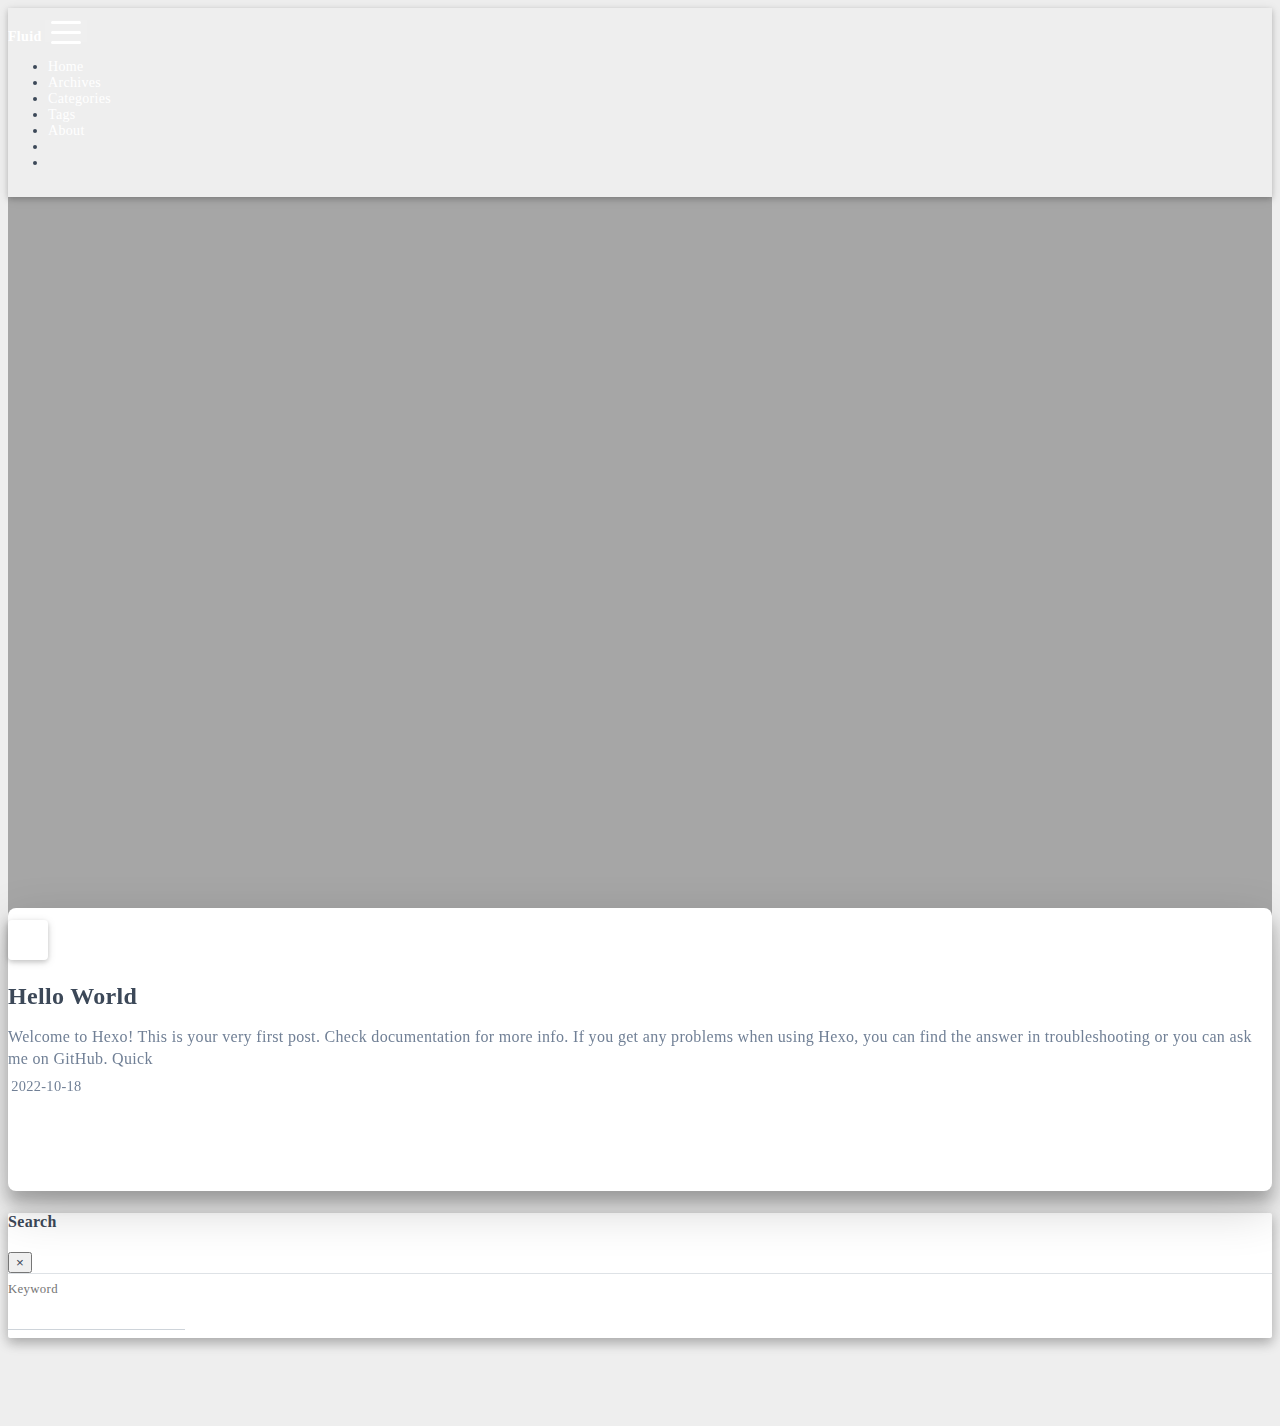
==== commit 8cbded69: "Site updated: 2022-10-18 22:13:58" ====
--- a/index.html
+++ b/index.html
@@ -179,7 +179,7 @@
   
 
 <div id="banner" class="banner" parallax=true
-     style="background: url('/img/default.png') no-repeat center center; background-size: cover;">
+     style="background: url('/img/bg.png') no-repeat center center; background-size: cover;">
   <div class="full-bg-img">
     <div class="mask flex-center" style="background-color: rgba(0, 0, 0, 0.3)">
       <div class="banner-text text-center fade-in-up">
@@ -297,10 +297,6 @@
   <footer>
     <div class="footer-inner">
   
-    <div class="footer-content">
-       <a href="https://hexo.io" target="_blank" rel="nofollow noopener"><span>Hexo</span></a> <i class="iconfont icon-love"></i> <a href="https://github.com/fluid-dev/hexo-theme-fluid" target="_blank" rel="nofollow noopener"><span>Fluid</span></a> 
-    </div>
-  
   
   
   
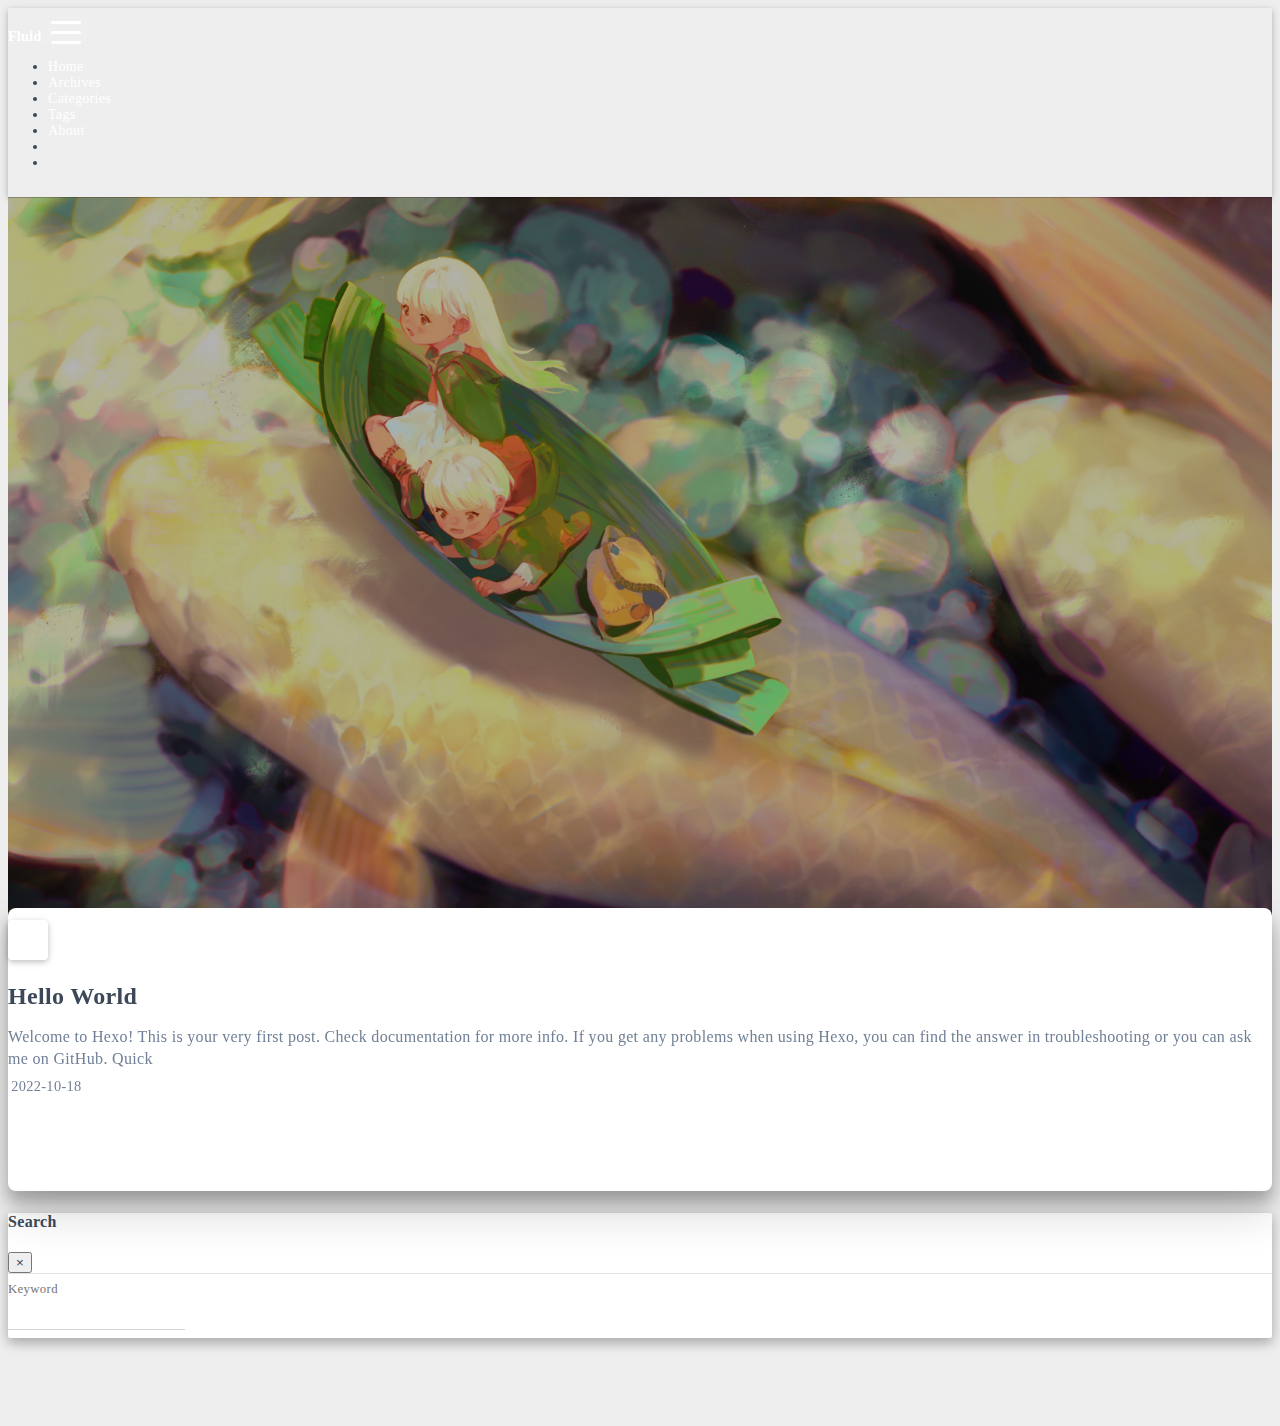
==== commit 8e9c8e50: "Site updated: 2022-10-18 22:23:30" ====
--- a/index.html
+++ b/index.html
@@ -179,7 +179,7 @@
   
 
 <div id="banner" class="banner" parallax=true
-     style="background: url('/img/bg.png') no-repeat center center; background-size: cover;">
+     style="background: url('/img/bg/bg1.jpg') no-repeat center center; background-size: cover;">
   <div class="full-bg-img">
     <div class="mask flex-center" style="background-color: rgba(0, 0, 0, 0.3)">
       <div class="banner-text text-center fade-in-up">
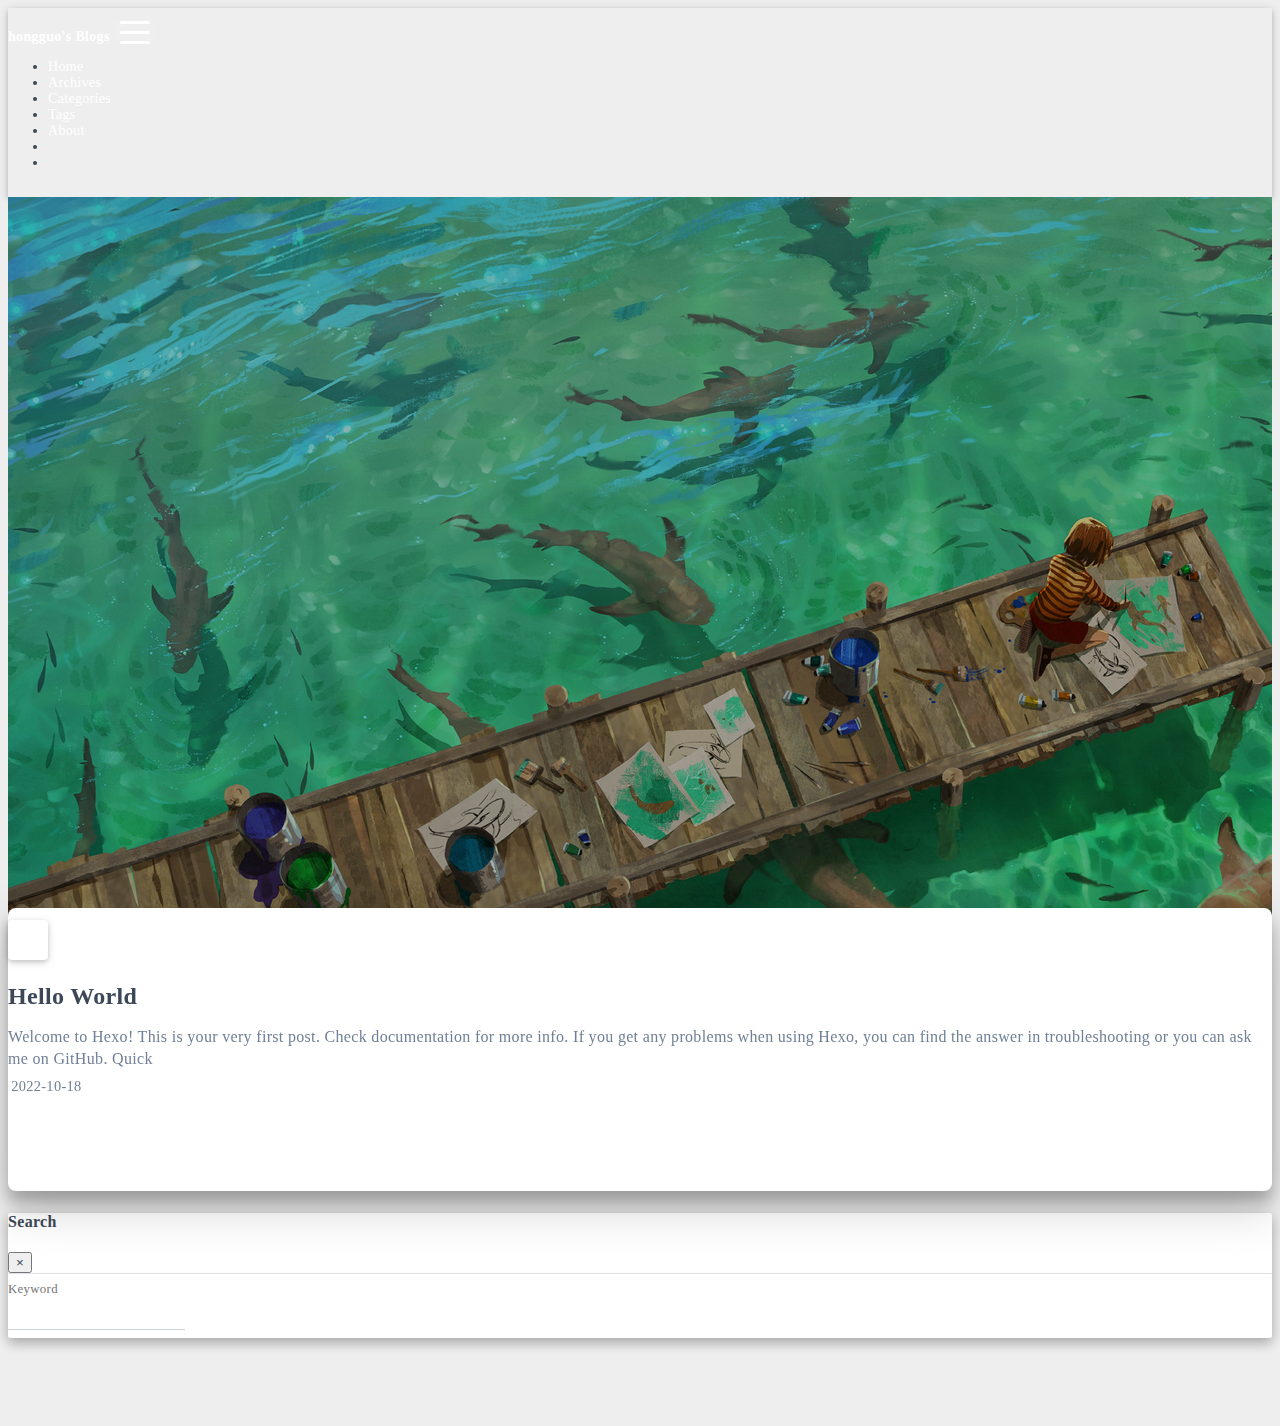
==== commit 3c6c59e3: "Site updated: 2022-10-18 22:49:25" ====
--- a/index.html
+++ b/index.html
@@ -8,7 +8,7 @@
 <head>
   <meta charset="UTF-8">
   <link rel="apple-touch-icon" sizes="76x76" href="/img/fluid.png">
-  <link rel="icon" href="/img/fluid.png">
+  <link rel="icon" href="/img/icon.png">
   <meta name="viewport" content="width=device-width, initial-scale=1.0, maximum-scale=5.0, shrink-to-fit=no">
   <meta http-equiv="x-ua-compatible" content="ie=edge">
   
@@ -25,6 +25,8 @@
 <meta name="twitter:card" content="summary_large_image">
   
   
+    <meta name="referrer" content="no-referrer-when-downgrade">
+  
   
   <title>Hexo</title>
 
@@ -84,7 +86,7 @@
   <nav id="navbar" class="navbar fixed-top  navbar-expand-lg navbar-dark scrolling-navbar">
   <div class="container">
     <a class="navbar-brand" href="/">
-      <strong>Fluid</strong>
+      <strong>hongguo&#39;s Blogs</strong>
     </a>
 
     <button id="navbar-toggler-btn" class="navbar-toggler" type="button" data-toggle="collapse"
@@ -179,7 +181,7 @@
   
 
 <div id="banner" class="banner" parallax=true
-     style="background: url('/img/bg/bg1.jpg') no-repeat center center; background-size: cover;">
+     style="background: url('/img/bg/bg2.jpg') no-repeat center center; background-size: cover;">
   <div class="full-bg-img">
     <div class="mask flex-center" style="background-color: rgba(0, 0, 0, 0.3)">
       <div class="banner-text text-center fade-in-up">
@@ -298,6 +300,30 @@
     <div class="footer-inner">
   
   
+    <div class="statistics">
+  
+  
+
+  
+    
+      <span id="busuanzi_container_site_pv" style="display: none">
+        Views: 
+        <span id="busuanzi_value_site_pv"></span>
+        
+      </span>
+    
+    
+      <span id="busuanzi_container_site_uv" style="display: none">
+        Visitors: 
+        <span id="busuanzi_value_site_uv"></span>
+        
+      </span>
+    
+    
+  
+</div>
+
+  
   
   
 </div>
@@ -351,6 +377,8 @@
 
   <script  src="/js/local-search.js" ></script>
 
+  <script defer src="https://busuanzi.ibruce.info/busuanzi/2.3/busuanzi.pure.mini.js" ></script>
+
 
 
 
--- a/css/main.css
+++ b/css/main.css
@@ -426,10 +426,21 @@
   -o-transform: rotate(-135deg);
   transform: rotate(-135deg);
 }
-.navbar .dropdown-collapse,
-.top-nav-collapse,
-.navbar-col-show {
-  background-color: var(--navbar-bg-color);
+@supports (-webkit-backdrop-filter: blur(3px)) or (backdrop-filter: blur(3px)) {
+  .navbar .dropdown-collapse,
+  .top-nav-collapse,
+  .navbar-col-show {
+    background: rgba(47,65,84,0.7);
+    -webkit-backdrop-filter: blur(3px);
+    backdrop-filter: blur(3px);
+  }
+}
+@supports not ((-webkit-backdrop-filter: blur(3px)) or (backdrop-filter: blur(3px))) {
+  .navbar .dropdown-collapse,
+  .top-nav-collapse,
+  .navbar-col-show {
+    background: #2f4154;
+  }
 }
 @media (max-width: 767px) {
   .navbar {
@@ -878,6 +889,22 @@
     filter: brightness(0.9);
     transition: filter 0.2s ease-in-out;
   }
+  @supports (-webkit-backdrop-filter: blur(3px)) or (backdrop-filter: blur(3px)) {
+    :root:not([data-user-color-scheme]) .navbar .dropdown-collapse,
+    :root:not([data-user-color-scheme]) .top-nav-collapse,
+    :root:not([data-user-color-scheme]) .navbar-col-show {
+      background: rgba(31,49,68,0.7);
+      -webkit-backdrop-filter: blur(3px);
+      backdrop-filter: blur(3px);
+    }
+  }
+  @supports not ((-webkit-backdrop-filter: blur(3px)) or (backdrop-filter: blur(3px))) {
+    :root:not([data-user-color-scheme]) .navbar .dropdown-collapse,
+    :root:not([data-user-color-scheme]) .top-nav-collapse,
+    :root:not([data-user-color-scheme]) .navbar-col-show {
+      background: #1f3144;
+    }
+  }
   :root:not([data-user-color-scheme]) .license-box {
     background-color: rgba(62,75,94,0.35);
     transition: background-color 0.2s ease-in-out;
@@ -913,6 +940,22 @@
   filter: brightness(0.9);
   transition: filter 0.2s ease-in-out;
 }
+@supports (-webkit-backdrop-filter: blur(3px)) or (backdrop-filter: blur(3px)) {
+  [data-user-color-scheme="dark"] .navbar .dropdown-collapse,
+  [data-user-color-scheme="dark"] .top-nav-collapse,
+  [data-user-color-scheme="dark"] .navbar-col-show {
+    background: rgba(31,49,68,0.7);
+    -webkit-backdrop-filter: blur(3px);
+    backdrop-filter: blur(3px);
+  }
+}
+@supports not ((-webkit-backdrop-filter: blur(3px)) or (backdrop-filter: blur(3px))) {
+  [data-user-color-scheme="dark"] .navbar .dropdown-collapse,
+  [data-user-color-scheme="dark"] .top-nav-collapse,
+  [data-user-color-scheme="dark"] .navbar-col-show {
+    background: #1f3144;
+  }
+}
 [data-user-color-scheme="dark"] .license-box {
   background-color: rgba(62,75,94,0.35);
   transition: background-color 0.2s ease-in-out;
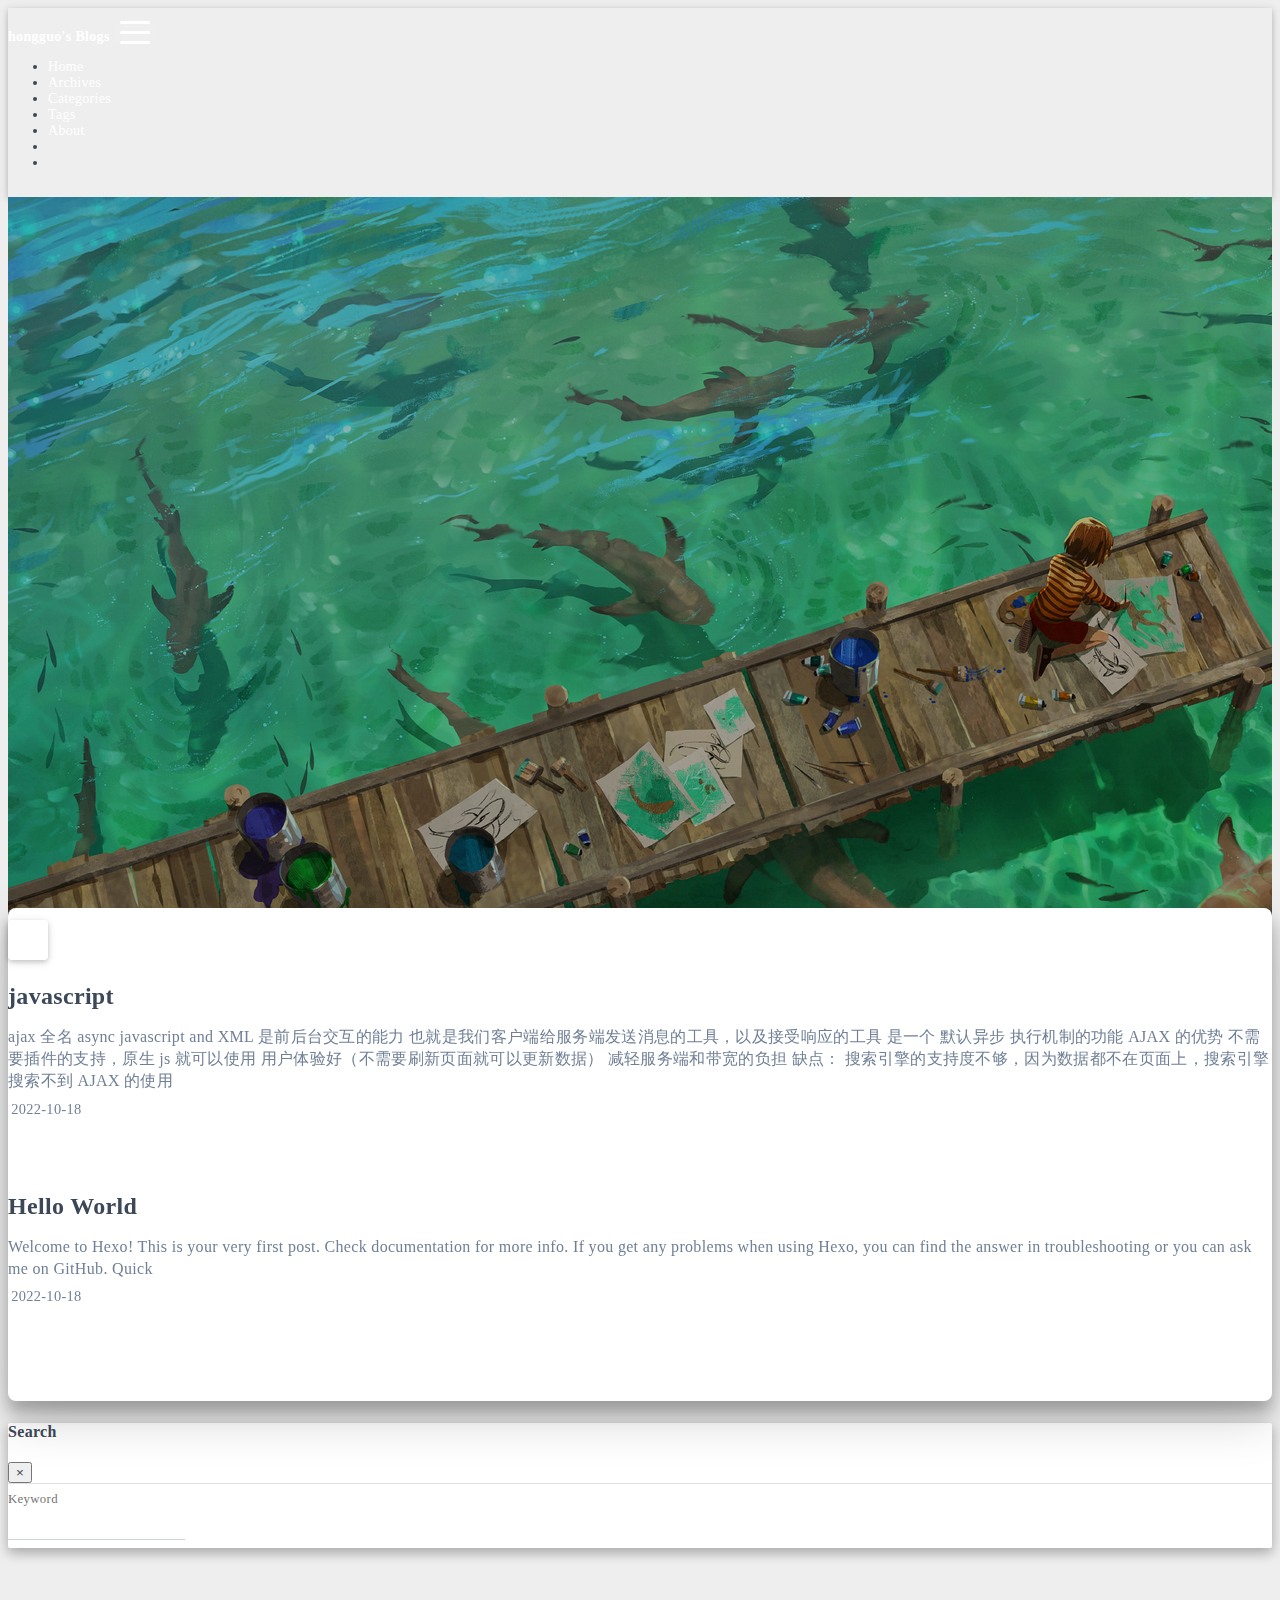
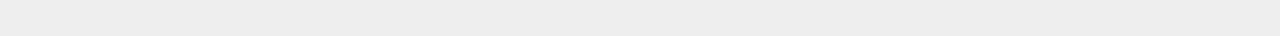
==== commit 1ce4f0dc: "Site updated: 2022-10-18 23:07:53" ====
--- a/index.html
+++ b/index.html
@@ -8,11 +8,11 @@
 <head>
   <meta charset="UTF-8">
   <link rel="apple-touch-icon" sizes="76x76" href="/img/fluid.png">
-  <link rel="icon" href="/img/icon.png">
+  <link rel="icon" href="/img/bg/icon.png">
   <meta name="viewport" content="width=device-width, initial-scale=1.0, maximum-scale=5.0, shrink-to-fit=no">
   <meta http-equiv="x-ua-compatible" content="ie=edge">
   
-  <meta name="theme-color" content="#2f4154">
+  <meta name="theme-color" content="#f2eada">
   <meta name="author" content="John Doe">
   <meta name="keywords" content="">
   
@@ -60,7 +60,7 @@
   <script id="fluid-configs">
     var Fluid = window.Fluid || {};
     Fluid.ctx = Object.assign({}, Fluid.ctx)
-    var CONFIG = {"hostname":"example.com","root":"/","version":"1.9.3","typing":{"enable":true,"typeSpeed":70,"cursorChar":"_","loop":false,"scope":[]},"anchorjs":{"enable":true,"element":"h1,h2,h3,h4,h5,h6","placement":"left","visible":"hover","icon":""},"progressbar":{"enable":true,"height_px":3,"color":"#29d","options":{"showSpinner":false,"trickleSpeed":100}},"code_language":{"enable":true,"default":"TEXT"},"copy_btn":true,"image_caption":{"enable":true},"image_zoom":{"enable":true,"img_url_replace":["",""]},"toc":{"enable":true,"placement":"right","headingSelector":"h1,h2,h3,h4,h5,h6","collapseDepth":0},"lazyload":{"enable":true,"loading_img":"/img/loading.gif","onlypost":false,"offset_factor":2},"web_analytics":{"enable":false,"follow_dnt":true,"baidu":null,"google":null,"gtag":null,"tencent":{"sid":null,"cid":null},"woyaola":null,"cnzz":null,"leancloud":{"app_id":null,"app_key":null,"server_url":null,"path":"window.location.pathname","ignore_local":false}},"search_path":"/local-search.xml"};
+    var CONFIG = {"hostname":"example.com","root":"/","version":"1.9.3","typing":{"enable":true,"typeSpeed":70,"cursorChar":"_","loop":"ture","scope":[]},"anchorjs":{"enable":true,"element":"h1,h2,h3,h4,h5,h6","placement":"left","visible":"hover","icon":""},"progressbar":{"enable":true,"height_px":3,"color":"#29d","options":{"showSpinner":false,"trickleSpeed":100}},"code_language":{"enable":true,"default":"TEXT"},"copy_btn":true,"image_caption":{"enable":true},"image_zoom":{"enable":true,"img_url_replace":["",""]},"toc":{"enable":true,"placement":"right","headingSelector":"h1,h2,h3,h4,h5,h6","collapseDepth":0},"lazyload":{"enable":true,"loading_img":"/img/loading.gif","onlypost":false,"offset_factor":2},"web_analytics":{"enable":false,"follow_dnt":true,"baidu":null,"google":null,"gtag":null,"tencent":{"sid":null,"cid":null},"woyaola":null,"cnzz":null,"leancloud":{"app_id":null,"app_key":null,"server_url":null,"path":"window.location.pathname","ignore_local":false}},"search_path":"/local-search.xml"};
 
     if (CONFIG.web_analytics.follow_dnt) {
       var dntVal = navigator.doNotTrack || window.doNotTrack || navigator.msDoNotTrack;
@@ -187,7 +187,7 @@
       <div class="banner-text text-center fade-in-up">
         <div class="h2">
           
-            <span id="subtitle" data-typed-text="An elegant Material-Design theme for Hexo"></span>
+            <span id="subtitle" data-typed-text="您好，欢迎来到我的博客，在这里我写一些自己在生活中学习中遇到的问题，记录自己学习让自己进步，或许能够解决一些你的问题，希望你能有一些收获。"></span>
           
         </div>
 
@@ -218,6 +218,39 @@
               <div class="col-12 col-md-10 m-auto">
                 
 
+
+  <div class="row mx-auto index-card">
+    
+    
+    <article class="col-12 col-md-12 mx-auto index-info">
+      <h1 class="index-header">
+        
+        <a href="/2022/10/18/javascript/" target="_self">
+          javascript
+        </a>
+      </h1>
+
+      
+      <a class="index-excerpt index-excerpt__noimg" href="/2022/10/18/javascript/" target="_self">
+        <div>
+          ajax 全名 async javascript and XML 是前后台交互的能力 也就是我们客户端给服务端发送消息的工具，以及接受响应的工具 是一个 默认异步 执行机制的功能  AJAX 的优势 不需要插件的支持，原生 js 就可以使用 用户体验好（不需要刷新页面就可以更新数据） 减轻服务端和带宽的负担 缺点： 搜索引擎的支持度不够，因为数据都不在页面上，搜索引擎搜索不到  AJAX 的使用
+        </div>
+      </a>
+
+      <div class="index-btm post-metas">
+        
+          <div class="post-meta mr-3">
+            <i class="iconfont icon-date"></i>
+            <time datetime="2022-10-18 23:06" pubdate>
+              2022-10-18
+            </time>
+          </div>
+        
+        
+        
+      </div>
+    </article>
+  </div>
 
   <div class="row mx-auto index-card">
     
--- a/css/main.css
+++ b/css/main.css
@@ -430,7 +430,7 @@
   .navbar .dropdown-collapse,
   .top-nav-collapse,
   .navbar-col-show {
-    background: rgba(47,65,84,0.7);
+    background: rgba(242,234,218,0.7);
     -webkit-backdrop-filter: blur(3px);
     backdrop-filter: blur(3px);
   }
@@ -439,7 +439,7 @@
   .navbar .dropdown-collapse,
   .top-nav-collapse,
   .navbar-col-show {
-    background: #2f4154;
+    background: #f2eada;
   }
 }
 @media (max-width: 767px) {
@@ -849,7 +849,7 @@
   --link-hover-color: #30a9de;
   --link-hover-bg-color: #f8f9fa;
   --line-color: #eaecef;
-  --navbar-bg-color: #2f4154;
+  --navbar-bg-color: #f2eada;
   --navbar-text-color: #fff;
   --subtitle-color: #fff;
   --scrollbar-color: #c4c6c9;
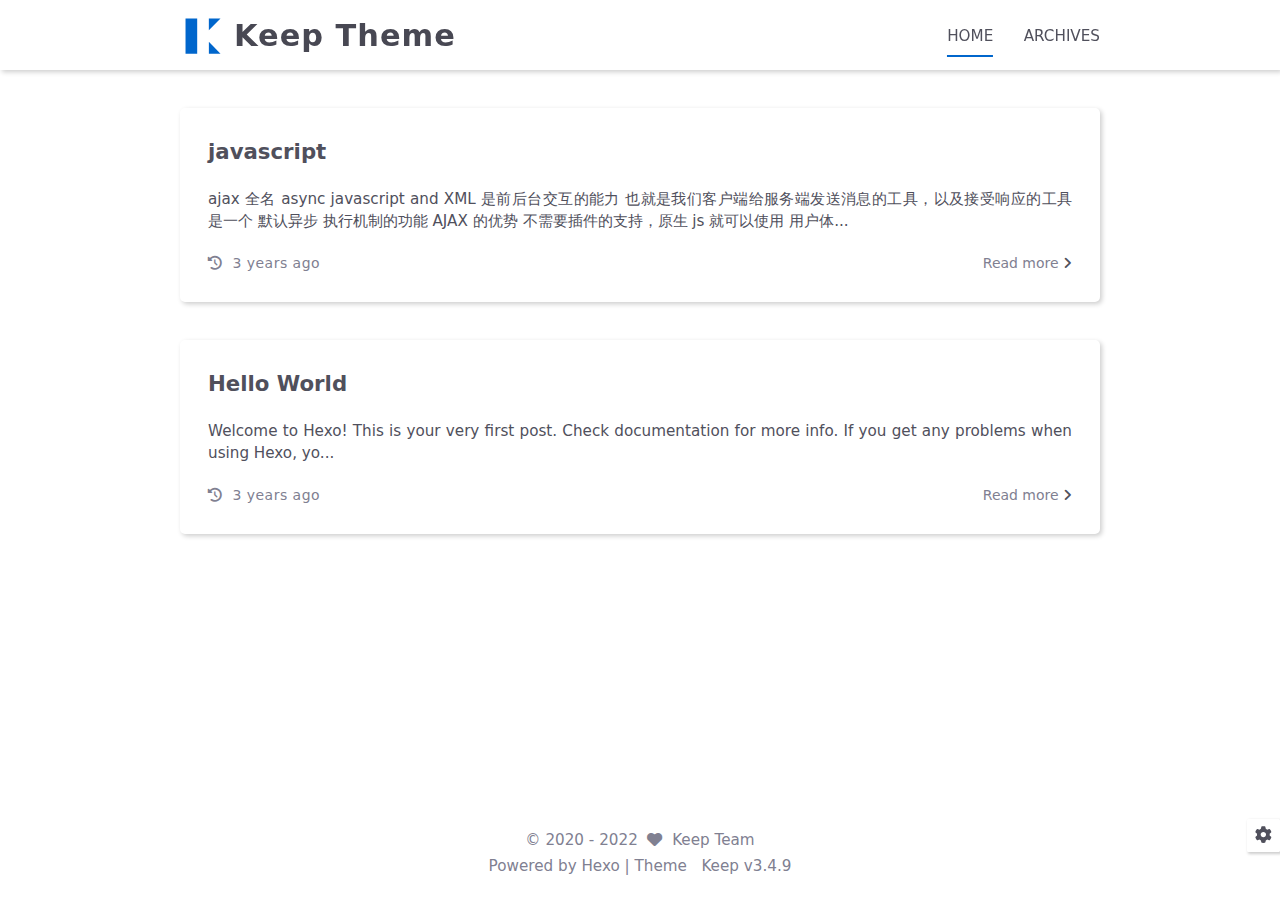
==== commit a7cc7a24: "Site updated: 2022-10-20 17:37:10" ====
--- a/index.html
+++ b/index.html
@@ -1,430 +1,342 @@
-
-
 <!DOCTYPE html>
-<html lang="en" data-default-color-scheme=auto>
-
-
-
+<html lang="en">
 <head>
-  <meta charset="UTF-8">
-  <link rel="apple-touch-icon" sizes="76x76" href="/img/fluid.png">
-  <link rel="icon" href="/img/bg/icon.png">
-  <meta name="viewport" content="width=device-width, initial-scale=1.0, maximum-scale=5.0, shrink-to-fit=no">
-  <meta http-equiv="x-ua-compatible" content="ie=edge">
-  
-  <meta name="theme-color" content="#f2eada">
-  <meta name="author" content="John Doe">
-  <meta name="keywords" content="">
-  
-    <meta property="og:type" content="website">
-<meta property="og:title" content="Hexo">
-<meta property="og:url" content="http://example.com/index.html">
-<meta property="og:site_name" content="Hexo">
-<meta property="og:locale" content="en_US">
-<meta property="article:author" content="John Doe">
-<meta name="twitter:card" content="summary_large_image">
-  
-  
-    <meta name="referrer" content="no-referrer-when-downgrade">
-  
-  
-  <title>Hexo</title>
-
-  <link  rel="stylesheet" href="https://lib.baomitu.com/twitter-bootstrap/4.6.1/css/bootstrap.min.css" />
-
-
-
-
-
-<!-- 主题依赖的图标库，不要自行修改 -->
-<!-- Do not modify the link that theme dependent icons -->
-
-<link rel="stylesheet" href="//at.alicdn.com/t/font_1749284_hj8rtnfg7um.css">
-
-
-
-<link rel="stylesheet" href="//at.alicdn.com/t/font_1736178_lbnruvf0jn.css">
-
-
-<link  rel="stylesheet" href="/css/main.css" />
-
-
-  <link id="highlight-css" rel="stylesheet" href="/css/highlight.css" />
-  
-    <link id="highlight-css-dark" rel="stylesheet" href="/css/highlight-dark.css" />
-  
-
-
-
-
-  <script id="fluid-configs">
-    var Fluid = window.Fluid || {};
-    Fluid.ctx = Object.assign({}, Fluid.ctx)
-    var CONFIG = {"hostname":"example.com","root":"/","version":"1.9.3","typing":{"enable":true,"typeSpeed":70,"cursorChar":"_","loop":"ture","scope":[]},"anchorjs":{"enable":true,"element":"h1,h2,h3,h4,h5,h6","placement":"left","visible":"hover","icon":""},"progressbar":{"enable":true,"height_px":3,"color":"#29d","options":{"showSpinner":false,"trickleSpeed":100}},"code_language":{"enable":true,"default":"TEXT"},"copy_btn":true,"image_caption":{"enable":true},"image_zoom":{"enable":true,"img_url_replace":["",""]},"toc":{"enable":true,"placement":"right","headingSelector":"h1,h2,h3,h4,h5,h6","collapseDepth":0},"lazyload":{"enable":true,"loading_img":"/img/loading.gif","onlypost":false,"offset_factor":2},"web_analytics":{"enable":false,"follow_dnt":true,"baidu":null,"google":null,"gtag":null,"tencent":{"sid":null,"cid":null},"woyaola":null,"cnzz":null,"leancloud":{"app_id":null,"app_key":null,"server_url":null,"path":"window.location.pathname","ignore_local":false}},"search_path":"/local-search.xml"};
-
-    if (CONFIG.web_analytics.follow_dnt) {
-      var dntVal = navigator.doNotTrack || window.doNotTrack || navigator.msDoNotTrack;
-      Fluid.ctx.dnt = dntVal && (dntVal.startsWith('1') || dntVal.startsWith('yes') || dntVal.startsWith('on'));
-    }
+    <meta charset="utf-8">
+    <meta name="viewport" content="width=device-width, initial-scale=1, maximum-scale=1">
+    <meta name="keywords" content="Hexo Theme Keep">
+    <meta name="description" content="Hexo Theme Keep">
+    <meta name="author" content="Keep Team">
+    
+    <title>
+        
+        Keep Theme
+    </title>
+    
+<link rel="stylesheet" href="/css/style.css">
+
+    <link rel="shortcut icon" href="/images/logo.svg">
+    
+<link rel="stylesheet" href="/fontawesome/css/fontawesome.min.css">
+
+    
+<link rel="stylesheet" href="/fontawesome/css/regular.min.css">
+
+    
+<link rel="stylesheet" href="/fontawesome/css/solid.min.css">
+
+    
+<link rel="stylesheet" href="/fontawesome/css/brands.min.css">
+
+    <script id="hexo-configurations">
+    let KEEP = window.KEEP || {};
+    KEEP.hexo_config = {"hostname":"example.com","root":"/","language":"en"};
+    KEEP.theme_config = {"toc":{"enable":false,"number":false,"expand_all":false,"init_open":false},"style":{"primary_color":"#0066CC","logo":"/images/logo.svg","favicon":"/images/logo.svg","avatar":"/images/avatar.svg","font_size":null,"font_family":null,"left_side_width":"260px","content_max_width":"920px","hover":{"shadow":false,"scale":false},"first_screen":{"enable":false,"header_transparent":false,"background_img":"/images/bg.svg","description":"Keep writing and Keep loving.","font_color":null,"hitokoto":{"enable":false}},"scroll":{"progress_bar":{"enable":false},"percent":{"enable":false}}},"local_search":{"enable":false,"preload":false},"code_copy":{},"code_block_tools":{"enable":false,"style":"default"},"side_tools":{},"pjax":{"enable":false},"lazyload":{"enable":false},"version":"3.4.9"};
+    KEEP.language_ago = {"second":"%s seconds ago","minute":"%s minutes ago","hour":"%s hours ago","day":"%s days ago","week":"%s weeks ago","month":"%s months ago","year":"%s years ago"};
+    KEEP.language_code_block = {"copy":"Copy code","copied":"Copied","fold":"Fold code block","folded":"Folded"};
   </script>
-  <script  src="/js/utils.js" ></script>
-  <script  src="/js/color-schema.js" ></script>
-  
-
-
-  
 <meta name="generator" content="Hexo 6.3.0"></head>
 
 
 <body>
-  
-
-  <header>
-    
-
-<div class="header-inner" style="height: 100vh;">
-  <nav id="navbar" class="navbar fixed-top  navbar-expand-lg navbar-dark scrolling-navbar">
-  <div class="container">
-    <a class="navbar-brand" href="/">
-      <strong>hongguo&#39;s Blogs</strong>
-    </a>
-
-    <button id="navbar-toggler-btn" class="navbar-toggler" type="button" data-toggle="collapse"
-            data-target="#navbarSupportedContent"
-            aria-controls="navbarSupportedContent" aria-expanded="false" aria-label="Toggle navigation">
-      <div class="animated-icon"><span></span><span></span><span></span></div>
-    </button>
-
-    <!-- Collapsible content -->
-    <div class="collapse navbar-collapse" id="navbarSupportedContent">
-      <ul class="navbar-nav ml-auto text-center">
-        
-          
-          
-          
-          
-            <li class="nav-item">
-              <a class="nav-link" href="/">
-                <i class="iconfont icon-home-fill"></i>
-                Home
-              </a>
+<div class="progress-bar-container">
+    
+
+    
+</div>
+
+
+<main class="page-container">
+
+    
+
+    <div class="page-main-content home">
+
+        <div class="page-main-content-top">
+            
+<header class="header-wrapper">
+
+    <div class="header-content">
+        <div class="left">
+            
+                <a class="logo-image" href="/">
+                    <img src="/images/logo.svg">
+                </a>
+            
+            <a class="logo-title" href="/">
+               Keep Theme
+            </a>
+        </div>
+
+        <div class="right">
+            <div class="pc">
+                <ul class="menu-list">
+                    
+                        <li class="menu-item">
+                            <a class="active"
+                               href="/"
+                            >
+                                HOME
+                            </a>
+                        </li>
+                    
+                        <li class="menu-item">
+                            <a class=""
+                               href="/archives"
+                            >
+                                ARCHIVES
+                            </a>
+                        </li>
+                    
+                    
+                </ul>
+            </div>
+            <div class="mobile">
+                
+                <div class="icon-item menu-bar">
+                    <div class="menu-bar-middle"></div>
+                </div>
+            </div>
+        </div>
+    </div>
+
+    <div class="header-drawer">
+        <ul class="drawer-menu-list">
+            
+                <li class="drawer-menu-item flex-center">
+                    <a class="active"
+                       href="/">HOME</a>
+                </li>
+            
+                <li class="drawer-menu-item flex-center">
+                    <a class=""
+                       href="/archives">ARCHIVES</a>
+                </li>
+            
+        </ul>
+    </div>
+
+    <div class="window-mask"></div>
+
+</header>
+
+
+        </div>
+
+        <div class="page-main-content-middle">
+
+            <div class="main-content">
+
+                
+                    <div class="home-content-container fade-in-down-animation">
+    <ul class="home-article-list">
+        
+            <li class="home-article-item">
+
+                
+
+                <h3 class="home-article-title">
+                    <a href="/2022/10/18/javascript/">
+                        javascript
+                    </a>
+                </h3>
+
+                <div class="home-article-content markdown-body">
+                    
+                        
+ajax 全名 async javascript and XML
+是前后台交互的能力
+也就是我们客户端给服务端发送消息的工具，以及接受响应的工具
+是一个 默认异步 执行机制的功能
+
+AJAX 的优势
+不需要插件的支持，原生 js 就可以使用
+用户体...
+                    
+                </div>
+
+                
+<div class="home-article-meta-info-container">
+    <div class="home-article-meta-info">
+        <span>
+            <i class="fas fa-history"></i>&nbsp;
+            <span class="home-article-date" data-date="Tue Oct 18 2022 23:07:39 GMT+0800">
+                2022-10-18
+            </span>
+        </span>
+        
+        
+    </div>
+
+    <a href="/2022/10/18/javascript/">Read more&nbsp;<i class="fas fa-angle-right"></i></a>
+</div>
+
             </li>
-          
-        
-          
-          
-          
-          
-            <li class="nav-item">
-              <a class="nav-link" href="/archives/">
-                <i class="iconfont icon-archive-fill"></i>
-                Archives
-              </a>
+        
+            <li class="home-article-item">
+
+                
+
+                <h3 class="home-article-title">
+                    <a href="/2022/10/18/hello-world/">
+                        Hello World
+                    </a>
+                </h3>
+
+                <div class="home-article-content markdown-body">
+                    
+                        Welcome to Hexo! This is your very first post. Check documentation for more info. If you get any problems when using Hexo, yo...
+                    
+                </div>
+
+                
+<div class="home-article-meta-info-container">
+    <div class="home-article-meta-info">
+        <span>
+            <i class="fas fa-history"></i>&nbsp;
+            <span class="home-article-date" data-date="Tue Oct 18 2022 16:18:29 GMT+0800">
+                2022-10-18
+            </span>
+        </span>
+        
+        
+    </div>
+
+    <a href="/2022/10/18/hello-world/">Read more&nbsp;<i class="fas fa-angle-right"></i></a>
+</div>
+
             </li>
-          
-        
-          
-          
-          
-          
-            <li class="nav-item">
-              <a class="nav-link" href="/categories/">
-                <i class="iconfont icon-category-fill"></i>
-                Categories
-              </a>
+        
+    </ul>
+
+    <div class="home-paginator">
+        <div class="paginator">
+    
+
+    
+</div>
+
+    </div>
+</div>
+
+
+                
+            </div>
+
+        </div>
+
+        <div class="page-main-content-bottom">
+            
+<footer class="footer">
+    <div class="info-container">
+        <div class="copyright-info info-item">
+            &copy;
+            
+                <span>2020</span> -
+            
+            2022
+            
+                &nbsp;<i class="fas fa-heart icon-animate"></i>
+                &nbsp;<a href="/">Keep Team</a>
+            
+        </div>
+        
+        <div class="theme-info info-item">
+            Powered by <a target="_blank" href="https://hexo.io">Hexo</a>&nbsp;|&nbsp;Theme
+            &nbsp;
+            <a class="theme-version" target="_blank" href="https://github.com/XPoet/hexo-theme-keep">Keep v3.4.9</a>
+        </div>
+        
+        
+    </div>
+</footer>
+
+        </div>
+    </div>
+
+    
+
+    <div class="right-bottom-side-tools">
+        <div class="side-tools-container">
+    <ul class="side-tools-list">
+        <li class="tools-item tool-font-adjust-plus flex-center">
+            <i class="fas fa-search-plus"></i>
+        </li>
+
+        <li class="tools-item tool-font-adjust-minus flex-center">
+            <i class="fas fa-search-minus"></i>
+        </li>
+
+        <li class="tools-item tool-expand-width flex-center">
+            <i class="fas fa-up-right-and-down-left-from-center"></i>
+        </li>
+
+        <li class="tools-item tool-dark-light-toggle flex-center">
+            <i class="fas fa-moon"></i>
+        </li>
+
+        <!-- rss -->
+        
+
+        
+            <li class="tools-item tool-scroll-to-top flex-center">
+                <i class="fas fa-arrow-up"></i>
             </li>
-          
-        
-          
-          
-          
-          
-            <li class="nav-item">
-              <a class="nav-link" href="/tags/">
-                <i class="iconfont icon-tags-fill"></i>
-                Tags
-              </a>
-            </li>
-          
-        
-          
-          
-          
-          
-            <li class="nav-item">
-              <a class="nav-link" href="/about/">
-                <i class="iconfont icon-user-fill"></i>
-                About
-              </a>
-            </li>
-          
-        
-        
-          <li class="nav-item" id="search-btn">
-            <a class="nav-link" target="_self" href="javascript:;" data-toggle="modal" data-target="#modalSearch" aria-label="Search">
-              &nbsp;<i class="iconfont icon-search"></i>&nbsp;
-            </a>
-          </li>
-          
-        
-        
-          <li class="nav-item" id="color-toggle-btn">
-            <a class="nav-link" target="_self" href="javascript:;" aria-label="Color Toggle">&nbsp;<i
-                class="iconfont icon-dark" id="color-toggle-icon"></i>&nbsp;</a>
-          </li>
-        
-      </ul>
-    </div>
-  </div>
-</nav>
-
-  
-
-<div id="banner" class="banner" parallax=true
-     style="background: url('/img/bg/bg2.jpg') no-repeat center center; background-size: cover;">
-  <div class="full-bg-img">
-    <div class="mask flex-center" style="background-color: rgba(0, 0, 0, 0.3)">
-      <div class="banner-text text-center fade-in-up">
-        <div class="h2">
-          
-            <span id="subtitle" data-typed-text="您好，欢迎来到我的博客，在这里我写一些自己在生活中学习中遇到的问题，记录自己学习让自己进步，或许能够解决一些你的问题，希望你能有一些收获。"></span>
-          
-        </div>
-
-        
-      </div>
-
-      
-        <div class="scroll-down-bar">
-          <i class="iconfont icon-arrowdown"></i>
-        </div>
-      
-    </div>
-  </div>
-</div>
-
-</div>
-
-  </header>
-
-  <main>
-    
-      <div class="container nopadding-x-md">
-        <div id="board"
-          style="margin-top: 0">
-          
-          <div class="container">
-            <div class="row">
-              <div class="col-12 col-md-10 m-auto">
-                
-
-
-  <div class="row mx-auto index-card">
-    
-    
-    <article class="col-12 col-md-12 mx-auto index-info">
-      <h1 class="index-header">
-        
-        <a href="/2022/10/18/javascript/" target="_self">
-          javascript
-        </a>
-      </h1>
-
-      
-      <a class="index-excerpt index-excerpt__noimg" href="/2022/10/18/javascript/" target="_self">
-        <div>
-          ajax 全名 async javascript and XML 是前后台交互的能力 也就是我们客户端给服务端发送消息的工具，以及接受响应的工具 是一个 默认异步 执行机制的功能  AJAX 的优势 不需要插件的支持，原生 js 就可以使用 用户体验好（不需要刷新页面就可以更新数据） 减轻服务端和带宽的负担 缺点： 搜索引擎的支持度不够，因为数据都不在页面上，搜索引擎搜索不到  AJAX 的使用
-        </div>
-      </a>
-
-      <div class="index-btm post-metas">
-        
-          <div class="post-meta mr-3">
-            <i class="iconfont icon-date"></i>
-            <time datetime="2022-10-18 23:06" pubdate>
-              2022-10-18
-            </time>
-          </div>
-        
-        
-        
-      </div>
-    </article>
-  </div>
-
-  <div class="row mx-auto index-card">
-    
-    
-    <article class="col-12 col-md-12 mx-auto index-info">
-      <h1 class="index-header">
-        
-        <a href="/2022/10/18/hello-world/" target="_self">
-          Hello World
-        </a>
-      </h1>
-
-      
-      <a class="index-excerpt index-excerpt__noimg" href="/2022/10/18/hello-world/" target="_self">
-        <div>
-          Welcome to Hexo! This is your very first post. Check documentation for more info. If you get any problems when using Hexo, you can find the answer in troubleshooting or you can ask me on GitHub. Quick
-        </div>
-      </a>
-
-      <div class="index-btm post-metas">
-        
-          <div class="post-meta mr-3">
-            <i class="iconfont icon-date"></i>
-            <time datetime="2022-10-18 16:18" pubdate>
-              2022-10-18
-            </time>
-          </div>
-        
-        
-        
-      </div>
-    </article>
-  </div>
-
-
-
-
-
-              </div>
-            </div>
-          </div>
-        </div>
-      </div>
-    
-
-    
-      <a id="scroll-top-button" aria-label="TOP" href="#" role="button">
-        <i class="iconfont icon-arrowup" aria-hidden="true"></i>
-      </a>
-    
-
-    
-      <div class="modal fade" id="modalSearch" tabindex="-1" role="dialog" aria-labelledby="ModalLabel"
-     aria-hidden="true">
-  <div class="modal-dialog modal-dialog-scrollable modal-lg" role="document">
-    <div class="modal-content">
-      <div class="modal-header text-center">
-        <h4 class="modal-title w-100 font-weight-bold">Search</h4>
-        <button type="button" id="local-search-close" class="close" data-dismiss="modal" aria-label="Close">
-          <span aria-hidden="true">&times;</span>
-        </button>
-      </div>
-      <div class="modal-body mx-3">
-        <div class="md-form mb-5">
-          <input type="text" id="local-search-input" class="form-control validate">
-          <label data-error="x" data-success="v" for="local-search-input">Keyword</label>
-        </div>
-        <div class="list-group" id="local-search-result"></div>
-      </div>
-    </div>
-  </div>
-</div>
-
-    
-
-    
-  </main>
-
-  <footer>
-    <div class="footer-inner">
-  
-  
-    <div class="statistics">
-  
-  
-
-  
-    
-      <span id="busuanzi_container_site_pv" style="display: none">
-        Views: 
-        <span id="busuanzi_value_site_pv"></span>
-        
-      </span>
-    
-    
-      <span id="busuanzi_container_site_uv" style="display: none">
-        Visitors: 
-        <span id="busuanzi_value_site_uv"></span>
-        
-      </span>
-    
-    
-  
-</div>
-
-  
-  
-  
-</div>
-
-  </footer>
-
-  <!-- Scripts -->
-  
-  <script  src="https://lib.baomitu.com/nprogress/0.2.0/nprogress.min.js" ></script>
-  <link  rel="stylesheet" href="https://lib.baomitu.com/nprogress/0.2.0/nprogress.min.css" />
-
-  <script>
-    NProgress.configure({"showSpinner":false,"trickleSpeed":100})
-    NProgress.start()
-    window.addEventListener('load', function() {
-      NProgress.done();
-    })
-  </script>
-
-
-<script  src="https://lib.baomitu.com/jquery/3.6.0/jquery.min.js" ></script>
-<script  src="https://lib.baomitu.com/twitter-bootstrap/4.6.1/js/bootstrap.min.js" ></script>
-<script  src="/js/events.js" ></script>
-<script  src="/js/plugins.js" ></script>
-
-
-  <script  src="https://lib.baomitu.com/typed.js/2.0.12/typed.min.js" ></script>
-  <script>
-    (function (window, document) {
-      var typing = Fluid.plugins.typing;
-      var subtitle = document.getElementById('subtitle');
-      if (!subtitle || !typing) {
-        return;
-      }
-      var text = subtitle.getAttribute('data-typed-text');
-      
-        typing(text);
-      
-    })(window, document);
-  </script>
-
-
-
-
-  
-    <script  src="/js/img-lazyload.js" ></script>
-  
-
-
-
-
-  <script  src="/js/local-search.js" ></script>
-
-  <script defer src="https://busuanzi.ibruce.info/busuanzi/2.3/busuanzi.pure.mini.js" ></script>
-
-
-
-
-
-<!-- 主题的启动项，将它保持在最底部 -->
-<!-- the boot of the theme, keep it at the bottom -->
-<script  src="/js/boot.js" ></script>
-
-
-  
-
-  <noscript>
-    <div class="noscript-warning">Blog works best with JavaScript enabled</div>
-  </noscript>
+        
+
+        <li class="tools-item tool-scroll-to-bottom flex-center">
+            <i class="fas fa-arrow-down"></i>
+        </li>
+    </ul>
+
+    <ul class="exposed-tools-list">
+        <li class="tools-item tool-toggle-show flex-center">
+            <i class="fas fa-cog fa-spin"></i>
+        </li>
+        
+    </ul>
+</div>
+
+    </div>
+
+    
+
+    <div class="zoom-in-image-mask">
+    <img class="zoom-in-image">
+</div>
+
+
+    
+
+</main>
+
+
+
+
+
+<script src="/js/utils.js"></script>
+
+<script src="/js/main.js"></script>
+
+<script src="/js/header-shrink.js"></script>
+
+<script src="/js/back2top.js"></script>
+
+<script src="/js/dark-light-toggle.js"></script>
+
+
+
+
+
+
+
+
+
+
+<div class="post-scripts">
+    
+</div>
+
+
+
 </body>
 </html>
--- a/css/style.css
+++ b/css/style.css
@@ -0,0 +1,2979 @@
+:root {
+  --background-color: #fff;
+  --second-background-color: #f7f7f7;
+  --primary-color: #06c;
+  --first-text-color: #484853;
+  --second-text-color: #4c4c57;
+  --third-text-color: #808091;
+  --fourth-text-color: #ededef;
+  --default-text-color: #50505c;
+  --border-color: #b3b3b3;
+  --selection-color: #0075eb;
+  --shadow-color: rgba(0,0,0,0.2);
+  --shadow-hover-color: rgba(0,0,0,0.28);
+  --scrollbar-color: #595967;
+  --scroll-bar-bg-color: #e6e6e6;
+  --link-color: #484853;
+  --copyright-info-color: #c03;
+  --avatar-background-color: #06c;
+  --header-transparent-background-1: rgba(255,255,255,0.28);
+  --header-transparent-background-2: rgba(255,255,255,0.58);
+  --pjax-progress-bar-color: linear-gradient(45deg, #f10006, #ef5b00, #e59c01, #19ca05, #00cab5, #0264c8, #c303c3);
+}
+@media (prefers-color-scheme: light) {
+  :root {
+    --background-color: #fff;
+    --second-background-color: #f7f7f7;
+    --primary-color: #06c;
+    --first-text-color: #484853;
+    --second-text-color: #4c4c57;
+    --third-text-color: #808091;
+    --fourth-text-color: #ededef;
+    --default-text-color: #50505c;
+    --border-color: #b3b3b3;
+    --selection-color: #0075eb;
+    --shadow-color: rgba(0,0,0,0.2);
+    --shadow-hover-color: rgba(0,0,0,0.28);
+    --scrollbar-color: #595967;
+    --scroll-bar-bg-color: #e6e6e6;
+    --link-color: #484853;
+    --copyright-info-color: #c03;
+    --avatar-background-color: #06c;
+    --header-transparent-background-1: rgba(255,255,255,0.28);
+    --header-transparent-background-2: rgba(255,255,255,0.58);
+    --pjax-progress-bar-color: linear-gradient(45deg, #f10006, #ef5b00, #e59c01, #19ca05, #00cab5, #0264c8, #c303c3);
+  }
+}
+@media (prefers-color-scheme: dark) {
+  :root {
+    --background-color: #383940;
+    --second-background-color: #32333a;
+    --primary-color: #06c;
+    --first-text-color: #d2d2d7;
+    --second-text-color: #cbcbd1;
+    --third-text-color: #9595a2;
+    --fourth-text-color: #2d2d34;
+    --default-text-color: #bebec6;
+    --border-color: #5c5e6a;
+    --selection-color: #0075eb;
+    --shadow-color: rgba(128,128,128,0.2);
+    --shadow-hover-color: rgba(128,128,128,0.28);
+    --scrollbar-color: #32333a;
+    --scroll-bar-bg-color: #5c5e6a;
+    --link-color: #c5c5cc;
+    --copyright-info-color: #a30029;
+    --avatar-background-color: #005cb8;
+    --header-transparent-background-1: rgba(56,57,64,0.28);
+    --header-transparent-background-2: rgba(56,57,64,0.58);
+    --pjax-progress-bar-color: linear-gradient(45deg, #ea404a, #ea722f, #e9a71f, #67e559, #18ecec, #1b85f1, #ee1dee);
+  }
+}
+.light-mode {
+  --background-color: #fff;
+  --second-background-color: #f7f7f7;
+  --primary-color: #06c;
+  --first-text-color: #484853;
+  --second-text-color: #4c4c57;
+  --third-text-color: #808091;
+  --fourth-text-color: #ededef;
+  --default-text-color: #50505c;
+  --border-color: #b3b3b3;
+  --selection-color: #0075eb;
+  --shadow-color: rgba(0,0,0,0.2);
+  --shadow-hover-color: rgba(0,0,0,0.28);
+  --scrollbar-color: #595967;
+  --scroll-bar-bg-color: #e6e6e6;
+  --link-color: #484853;
+  --copyright-info-color: #c03;
+  --avatar-background-color: #06c;
+  --header-transparent-background-1: rgba(255,255,255,0.28);
+  --header-transparent-background-2: rgba(255,255,255,0.58);
+  --pjax-progress-bar-color: linear-gradient(45deg, #f10006, #ef5b00, #e59c01, #19ca05, #00cab5, #0264c8, #c303c3);
+}
+.dark-mode {
+  --background-color: #383940;
+  --second-background-color: #32333a;
+  --primary-color: #06c;
+  --first-text-color: #d2d2d7;
+  --second-text-color: #cbcbd1;
+  --third-text-color: #9595a2;
+  --fourth-text-color: #2d2d34;
+  --default-text-color: #bebec6;
+  --border-color: #5c5e6a;
+  --selection-color: #0075eb;
+  --shadow-color: rgba(128,128,128,0.2);
+  --shadow-hover-color: rgba(128,128,128,0.28);
+  --scrollbar-color: #32333a;
+  --scroll-bar-bg-color: #5c5e6a;
+  --link-color: #c5c5cc;
+  --copyright-info-color: #a30029;
+  --avatar-background-color: #005cb8;
+  --header-transparent-background-1: rgba(56,57,64,0.28);
+  --header-transparent-background-2: rgba(56,57,64,0.58);
+  --pjax-progress-bar-color: linear-gradient(45deg, #ea404a, #ea722f, #e9a71f, #67e559, #18ecec, #1b85f1, #ee1dee);
+}
+.fade-in-down-animation {
+  animation-name: fade-in-down;
+  animation-duration: 1s;
+  animation-fill-mode: both;
+}
+.title-hover-animation {
+  position: relative;
+  display: inline-block;
+  color: var(--second-text-color);
+  line-height: 1.3;
+  vertical-align: top;
+  border-bottom: none;
+}
+.title-hover-animation::before {
+  position: absolute;
+  bottom: -4px;
+  left: 0;
+  width: 100%;
+  height: 2px;
+  background-color: var(--second-text-color);
+  transform: scaleX(0);
+  visibility: hidden;
+  content: "";
+  transition-delay: 0s, 0s, 0s, 0s, 0s, 0s;
+  transition-timing-function: ease, ease, ease, ease, ease-in-out, ease-in-out;
+  transition-duration: 0.2s, 0.2s, 0.2s, 0.2s, 0.2s, 0.2s;
+  transition-property: color, background, box-shadow, border-color, visibility, transform;
+}
+.title-hover-animation:hover::before {
+  transform: scaleX(1);
+  visibility: visible;
+}
+@-moz-keyframes fade-in-down {
+  0% {
+    transform: translateY(-50px);
+    opacity: 0;
+  }
+  100% {
+    transform: translateY(0);
+    opacity: 1;
+  }
+}
+@-webkit-keyframes fade-in-down {
+  0% {
+    transform: translateY(-50px);
+    opacity: 0;
+  }
+  100% {
+    transform: translateY(0);
+    opacity: 1;
+  }
+}
+@-o-keyframes fade-in-down {
+  0% {
+    transform: translateY(-50px);
+    opacity: 0;
+  }
+  100% {
+    transform: translateY(0);
+    opacity: 1;
+  }
+}
+@keyframes fade-in-down {
+  0% {
+    transform: translateY(-50px);
+    opacity: 0;
+  }
+  100% {
+    transform: translateY(0);
+    opacity: 1;
+  }
+}
+@-moz-keyframes icon-animate {
+  0%, 100% {
+    transform: scale(1);
+  }
+  10%, 30% {
+    transform: scale(0.88);
+  }
+  20%, 40%, 60%, 80% {
+    transform: scale(1.08);
+  }
+  50%, 70% {
+    transform: scale(1.08);
+  }
+}
+@-webkit-keyframes icon-animate {
+  0%, 100% {
+    transform: scale(1);
+  }
+  10%, 30% {
+    transform: scale(0.88);
+  }
+  20%, 40%, 60%, 80% {
+    transform: scale(1.08);
+  }
+  50%, 70% {
+    transform: scale(1.08);
+  }
+}
+@-o-keyframes icon-animate {
+  0%, 100% {
+    transform: scale(1);
+  }
+  10%, 30% {
+    transform: scale(0.88);
+  }
+  20%, 40%, 60%, 80% {
+    transform: scale(1.08);
+  }
+  50%, 70% {
+    transform: scale(1.08);
+  }
+}
+@keyframes icon-animate {
+  0%, 100% {
+    transform: scale(1);
+  }
+  10%, 30% {
+    transform: scale(0.88);
+  }
+  20%, 40%, 60%, 80% {
+    transform: scale(1.08);
+  }
+  50%, 70% {
+    transform: scale(1.08);
+  }
+}
+@-moz-keyframes img-loading-animation {
+  to {
+    transform: rotate(1turn);
+  }
+}
+@-webkit-keyframes img-loading-animation {
+  to {
+    transform: rotate(1turn);
+  }
+}
+@-o-keyframes img-loading-animation {
+  to {
+    transform: rotate(1turn);
+  }
+}
+@keyframes img-loading-animation {
+  to {
+    transform: rotate(1turn);
+  }
+}
+* {
+  transition-delay: 0s, 0s, 0s, 0s;
+  transition-timing-function: ease, ease, ease, ease;
+  transition-duration: 0.2s, 0.2s, 0.2s, 0.2s;
+  transition-property: color, background, box-shadow, border-color;
+}
+*::-webkit-scrollbar {
+  width: 0.4rem;
+  height: 0.4rem;
+  transition: all 0.2s ease;
+}
+*::-webkit-scrollbar-thumb {
+  background: var(--scrollbar-color);
+  border-radius: 0.1rem;
+}
+*::-webkit-scrollbar-track {
+  background: var(--scroll-bar-bg-color);
+}
+html,
+body {
+  position: relative;
+  width: 100%;
+  height: 100%;
+  margin: 0;
+  padding: 0;
+  color: var(--default-text-color);
+  font-weight: 400;
+  font-size: 15.2px;
+  font-family: Optima-Regular, Optima, -apple-system, system-ui, Segoe UI, Roboto, Ubuntu, Cantarell, Noto Sans, sans-serif, BlinkMacSystemFont, Helvetica Neue, PingFang SC, Hiragino Sans GB, Microsoft YaHei, Arial;
+  line-height: 22px;
+  background: var(--background-color);
+}
+html::-webkit-scrollbar,
+body::-webkit-scrollbar {
+  width: 0.6rem;
+  height: 0.6rem;
+}
+@media (max-width: 780px) {
+  html,
+  body {
+    font-size: 14.591999999999999px;
+    line-height: 21.119999999999997px;
+  }
+}
+@media (max-width: 500px) {
+  html,
+  body {
+    font-size: 13.68px;
+    line-height: 19.8px;
+  }
+}
+::selection {
+  color: #fff;
+  background: var(--selection-color);
+}
+ul,
+ol,
+li {
+  margin: 0;
+  padding: 0;
+  list-style: none;
+}
+a {
+  color: var(--default-text-color);
+  text-decoration: none;
+}
+a i,
+a span {
+  color: var(--default-text-color);
+}
+a:hover,
+a:active {
+  color: var(--primary-color);
+  text-decoration: none !important;
+}
+a:hover i,
+a:active i,
+a:hover span,
+a:active span {
+  color: var(--primary-color);
+}
+img[lazyload] {
+  position: relative;
+  box-sizing: border-box;
+  width: 8rem;
+  height: 8rem;
+  box-shadow: none !important;
+  cursor: not-allowed;
+  pointer-events: none;
+}
+img[lazyload]::before {
+  position: absolute;
+  top: 0;
+  left: 0;
+  display: block;
+  width: 100%;
+  height: 100%;
+  background: var(--background-color);
+  content: '';
+  transition-delay: 0s, 0s, 0s, 0s, 0s;
+  transition-timing-function: ease, ease, ease, ease, ease;
+  transition-duration: 0.2s, 0.2s, 0.2s, 0.2s, 0.2s;
+  transition-property: color, background, box-shadow, border-color, background;
+}
+img[lazyload]::after {
+  position: absolute;
+  top: 0;
+  right: 0;
+  bottom: 0;
+  left: 0;
+  display: block;
+  width: 2rem;
+  height: 2rem;
+  margin: auto;
+  border: 2px solid var(--fourth-text-color);
+  border-top-color: var(--selection-color);
+  border-left-color: var(--selection-color);
+  border-radius: 50%;
+  animation: img-loading-animation 750ms infinite linear;
+  content: '';
+  transition-delay: 0s, 0s, 0s, 0s, 0s;
+  transition-timing-function: ease, ease, ease, ease, ease;
+  transition-duration: 0.2s, 0.2s, 0.2s, 0.2s, 0.2s;
+  transition-property: color, background, box-shadow, border-color, border;
+}
+button {
+  margin: 0;
+  padding: 0;
+  background: transparent;
+  border: 0;
+  outline: none;
+  cursor: pointer;
+}
+.btn {
+  position: relative;
+  display: inline-block;
+  padding: 0.4rem 1rem;
+  white-space: nowrap;
+  text-align: center;
+  background: var(--background-color);
+  border-radius: 5px;
+  cursor: pointer;
+  box-shadow: 2px 2px 5px var(--shadow-color);
+  transition-delay: 0s, 0s, 0s, 0s, 0s;
+  transition-timing-function: ease, ease, ease, ease, linear;
+  transition-duration: 0.2s, 0.2s, 0.2s, 0.2s, 0.2s;
+  transition-property: color, background, box-shadow, border-color, transform;
+}
+.btn:hover {
+  color: var(--background-color);
+  background: var(--primary-color);
+}
+.flex-center {
+  display: flex;
+  align-items: center;
+  justify-content: center;
+}
+.clear::after {
+  display: block;
+  clear: both;
+  height: 0;
+  overflow: hidden;
+  visibility: hidden;
+  content: '';
+}
+.tooltip {
+  position: relative;
+  box-sizing: border-box;
+}
+.tooltip:hover .tooltip-content {
+  display: inline-block;
+}
+.tooltip.show-img .tooltip-content {
+  display: none !important;
+}
+.tooltip .tooltip-content {
+  position: absolute;
+  top: -0.4rem;
+  left: 50%;
+  z-index: 1009;
+  display: none;
+  box-sizing: border-box;
+  padding: 0.2rem 0.6rem;
+  color: var(--fourth-text-color);
+  font-size: 0.8rem;
+  white-space: nowrap;
+  background: var(--first-text-color);
+  border-radius: 0.3rem;
+  transform: translateX(-50%) translateY(-100%);
+  transition-delay: 0s, 0s, 0s, 0s, 0s;
+  transition-timing-function: ease, ease, ease, ease, ease;
+  transition-duration: 0.2s, 0.2s, 0.2s, 0.2s, 0.2s;
+  transition-property: color, background, box-shadow, border-color, display;
+  -moz-user-select: none;
+  -ms-user-select: none;
+  -webkit-user-select: none;
+  user-select: none;
+}
+.tooltip-img {
+  position: relative;
+  box-sizing: border-box;
+}
+.tooltip-img.show-img .tooltip-img-box {
+  display: flex;
+}
+.tooltip-img .tooltip-img-box {
+  position: absolute;
+  top: -0.4rem;
+  left: 50%;
+  z-index: 1008;
+  display: none;
+  align-items: center;
+  justify-content: center;
+  box-sizing: border-box;
+  min-height: 6rem;
+  background: var(--fourth-text-color);
+  border: 0.2rem solid var(--default-text-color);
+  border-radius: 0.3rem;
+  transform: translateX(-50%) translateY(-100%);
+  transition-delay: 0s, 0s, 0s, 0s, 0s;
+  transition-timing-function: ease, ease, ease, ease, ease;
+  transition-duration: 0.2s, 0.2s, 0.2s, 0.2s, 0.2s;
+  transition-property: color, background, box-shadow, border-color, display;
+  -moz-user-select: none;
+  -ms-user-select: none;
+  -webkit-user-select: none;
+  user-select: none;
+}
+.tooltip-img .tooltip-img-box img {
+  display: block;
+  max-height: 10rem;
+}
+.markdown-body {
+  font-size: 1rem;
+}
+.markdown-body blockquote {
+  box-sizing: border-box;
+  margin: 1.4rem 0;
+  color: var(--default-text-color);
+  background: var(--second-background-color);
+  border-left: 0.4rem solid var(--default-text-color);
+}
+.markdown-body blockquote p,
+.markdown-body blockquote ul,
+.markdown-body blockquote ol {
+  padding: 0.4rem 0.4rem 0.4rem 0.8rem;
+}
+.markdown-body p {
+  color: var(--default-text-color);
+  line-height: 2;
+}
+.markdown-body a {
+  position: relative;
+  box-sizing: border-box;
+  padding-bottom: 0.2rem;
+  text-decoration: none;
+  overflow-wrap: break-word;
+  border-bottom: 0.1rem solid var(--third-text-color);
+  outline: 0;
+  cursor: pointer;
+}
+.markdown-body a .fas,
+.markdown-body a .far,
+.markdown-body a .fab {
+  position: relative;
+  margin: 0 0.2rem 0 0.4rem;
+  color: var(--third-text-color);
+  font-size: 0.88rem;
+}
+.markdown-body a:hover {
+  text-decoration: underline;
+}
+.markdown-body a:hover::after {
+  background: var(--primary-color);
+}
+.markdown-body strong {
+  color: var(--default-text-color);
+}
+.markdown-body em {
+  color: var(--default-text-color);
+}
+.markdown-body ul li,
+.markdown-body ol li {
+  margin-left: 1rem;
+  line-height: 2rem;
+}
+.markdown-body ul li {
+  list-style: disc;
+}
+.markdown-body ul li ul li {
+  list-style: circle;
+}
+.markdown-body ul li ul li ul li {
+  list-style: square;
+}
+.markdown-body ol li {
+  list-style: decimal;
+}
+.markdown-body ol li ol li {
+  list-style: upper-alpha;
+}
+.markdown-body ol li ol li ol li {
+  list-style: upper-roman;
+}
+.markdown-body li {
+  color: var(--default-text-color);
+}
+.markdown-body h1,
+.markdown-body h2,
+.markdown-body h3,
+.markdown-body h4,
+.markdown-body h5,
+.markdown-body h6 {
+  color: var(--second-text-color);
+  line-height: 1.5;
+}
+@media (max-width: 780px) {
+  .markdown-body h1,
+  .markdown-body h2,
+  .markdown-body h3,
+  .markdown-body h4,
+  .markdown-body h5,
+  .markdown-body h6 {
+    line-height: 1.25;
+  }
+}
+.markdown-body h1 {
+  font-weight: 600;
+  font-size: 1.8rem;
+}
+@media (max-width: 780px) {
+  .markdown-body h1 {
+    font-size: 1.7rem;
+  }
+}
+.markdown-body h2 {
+  font-weight: 600;
+  font-size: 1.7rem;
+}
+@media (max-width: 780px) {
+  .markdown-body h2 {
+    font-size: 1.6rem;
+  }
+}
+.markdown-body h3 {
+  font-weight: 550;
+  font-size: 1.6rem;
+}
+@media (max-width: 780px) {
+  .markdown-body h3 {
+    font-size: 1.5rem;
+  }
+}
+.markdown-body h4 {
+  font-weight: 550;
+  font-size: 1.5rem;
+}
+@media (max-width: 780px) {
+  .markdown-body h4 {
+    font-size: 1.4rem;
+  }
+}
+.markdown-body h5 {
+  font-weight: 500;
+  font-size: 1.28rem;
+}
+@media (max-width: 780px) {
+  .markdown-body h5 {
+    font-size: 1.18rem;
+  }
+}
+.markdown-body h6 {
+  font-weight: 500;
+  font-size: 1.2rem;
+  line-height: 1.2;
+}
+@media (max-width: 780px) {
+  .markdown-body h6 {
+    font-size: 1.1rem;
+    line-height: 1.1;
+  }
+}
+.markdown-body img {
+  position: relative;
+  display: block;
+  box-sizing: border-box;
+  max-width: 100%;
+  box-shadow: 0 0 0.2rem var(--shadow-color);
+  cursor: zoom-in;
+  opacity: 1;
+  margin: 0.8rem 0 0.2rem;
+}
+.markdown-body img.hide {
+  opacity: 0;
+}
+.markdown-body > table {
+  width: 100%;
+  overflow: auto;
+  border-collapse: collapse;
+  border-spacing: 0;
+}
+@media (max-width: 500px) {
+  .markdown-body > table {
+    table-layout: fixed;
+  }
+}
+.markdown-body > table td,
+.markdown-body > table th {
+  padding: 0;
+}
+.markdown-body > table th {
+  font-weight: 600;
+}
+.markdown-body > table td,
+.markdown-body > table th {
+  padding: 0.4rem 1rem;
+  border: 0.1rem solid var(--border-color);
+}
+.markdown-body > table tr {
+  background-color: var(--background-color);
+  border: 0.1rem solid var(--fourth-text-color);
+}
+.markdown-body > table tr:nth-child(2n) {
+  background-color: var(--second-background-color);
+}
+:root {
+  --background-color: #fff;
+  --second-background-color: #f7f7f7;
+  --primary-color: #06c;
+  --first-text-color: #484853;
+  --second-text-color: #4c4c57;
+  --third-text-color: #808091;
+  --fourth-text-color: #ededef;
+  --default-text-color: #50505c;
+  --border-color: #b3b3b3;
+  --selection-color: #0075eb;
+  --shadow-color: rgba(0,0,0,0.2);
+  --shadow-hover-color: rgba(0,0,0,0.28);
+  --scrollbar-color: #595967;
+  --scroll-bar-bg-color: #e6e6e6;
+  --link-color: #484853;
+  --copyright-info-color: #c03;
+  --avatar-background-color: #06c;
+  --header-transparent-background-1: rgba(255,255,255,0.28);
+  --header-transparent-background-2: rgba(255,255,255,0.58);
+  --pjax-progress-bar-color: linear-gradient(45deg, #f10006, #ef5b00, #e59c01, #19ca05, #00cab5, #0264c8, #c303c3);
+}
+@media (prefers-color-scheme: light) {
+  :root {
+    --background-color: #fff;
+    --second-background-color: #f7f7f7;
+    --primary-color: #06c;
+    --first-text-color: #484853;
+    --second-text-color: #4c4c57;
+    --third-text-color: #808091;
+    --fourth-text-color: #ededef;
+    --default-text-color: #50505c;
+    --border-color: #b3b3b3;
+    --selection-color: #0075eb;
+    --shadow-color: rgba(0,0,0,0.2);
+    --shadow-hover-color: rgba(0,0,0,0.28);
+    --scrollbar-color: #595967;
+    --scroll-bar-bg-color: #e6e6e6;
+    --link-color: #484853;
+    --copyright-info-color: #c03;
+    --avatar-background-color: #06c;
+    --header-transparent-background-1: rgba(255,255,255,0.28);
+    --header-transparent-background-2: rgba(255,255,255,0.58);
+    --pjax-progress-bar-color: linear-gradient(45deg, #f10006, #ef5b00, #e59c01, #19ca05, #00cab5, #0264c8, #c303c3);
+  }
+}
+@media (prefers-color-scheme: dark) {
+  :root {
+    --background-color: #383940;
+    --second-background-color: #32333a;
+    --primary-color: #06c;
+    --first-text-color: #d2d2d7;
+    --second-text-color: #cbcbd1;
+    --third-text-color: #9595a2;
+    --fourth-text-color: #2d2d34;
+    --default-text-color: #bebec6;
+    --border-color: #5c5e6a;
+    --selection-color: #0075eb;
+    --shadow-color: rgba(128,128,128,0.2);
+    --shadow-hover-color: rgba(128,128,128,0.28);
+    --scrollbar-color: #32333a;
+    --scroll-bar-bg-color: #5c5e6a;
+    --link-color: #c5c5cc;
+    --copyright-info-color: #a30029;
+    --avatar-background-color: #005cb8;
+    --header-transparent-background-1: rgba(56,57,64,0.28);
+    --header-transparent-background-2: rgba(56,57,64,0.58);
+    --pjax-progress-bar-color: linear-gradient(45deg, #ea404a, #ea722f, #e9a71f, #67e559, #18ecec, #1b85f1, #ee1dee);
+  }
+}
+.light-mode {
+  --background-color: #fff;
+  --second-background-color: #f7f7f7;
+  --primary-color: #06c;
+  --first-text-color: #484853;
+  --second-text-color: #4c4c57;
+  --third-text-color: #808091;
+  --fourth-text-color: #ededef;
+  --default-text-color: #50505c;
+  --border-color: #b3b3b3;
+  --selection-color: #0075eb;
+  --shadow-color: rgba(0,0,0,0.2);
+  --shadow-hover-color: rgba(0,0,0,0.28);
+  --scrollbar-color: #595967;
+  --scroll-bar-bg-color: #e6e6e6;
+  --link-color: #484853;
+  --copyright-info-color: #c03;
+  --avatar-background-color: #06c;
+  --header-transparent-background-1: rgba(255,255,255,0.28);
+  --header-transparent-background-2: rgba(255,255,255,0.58);
+  --pjax-progress-bar-color: linear-gradient(45deg, #f10006, #ef5b00, #e59c01, #19ca05, #00cab5, #0264c8, #c303c3);
+}
+.dark-mode {
+  --background-color: #383940;
+  --second-background-color: #32333a;
+  --primary-color: #06c;
+  --first-text-color: #d2d2d7;
+  --second-text-color: #cbcbd1;
+  --third-text-color: #9595a2;
+  --fourth-text-color: #2d2d34;
+  --default-text-color: #bebec6;
+  --border-color: #5c5e6a;
+  --selection-color: #0075eb;
+  --shadow-color: rgba(128,128,128,0.2);
+  --shadow-hover-color: rgba(128,128,128,0.28);
+  --scrollbar-color: #32333a;
+  --scroll-bar-bg-color: #5c5e6a;
+  --link-color: #c5c5cc;
+  --copyright-info-color: #a30029;
+  --avatar-background-color: #005cb8;
+  --header-transparent-background-1: rgba(56,57,64,0.28);
+  --header-transparent-background-2: rgba(56,57,64,0.58);
+  --pjax-progress-bar-color: linear-gradient(45deg, #ea404a, #ea722f, #e9a71f, #67e559, #18ecec, #1b85f1, #ee1dee);
+}
+:root {
+  --code-foreground: #535360;
+  --code-background: #f2f2f2;
+  --highlight-background: #fafafa;
+  --highlight-foreground: #535360;
+  --highlight-comment: #8e908c;
+  --highlight-red: #c82829;
+  --highlight-orange: #f5871f;
+  --highlight-yellow: #eab700;
+  --highlight-green: #718c00;
+  --highlight-aqua: #3e999f;
+  --highlight-blue: #4271ae;
+  --highlight-purple: #8959a8;
+  --highlight-gutter-color: #585865;
+  --highlight-gutter-bg-color: #f2f2f2;
+}
+@media (prefers-color-scheme: light) {
+  :root {
+    --code-foreground: #535360;
+    --code-background: #f2f2f2;
+    --highlight-background: #fafafa;
+    --highlight-foreground: #535360;
+    --highlight-comment: #8e908c;
+    --highlight-red: #c82829;
+    --highlight-orange: #f5871f;
+    --highlight-yellow: #eab700;
+    --highlight-green: #718c00;
+    --highlight-aqua: #3e999f;
+    --highlight-blue: #4271ae;
+    --highlight-purple: #8959a8;
+    --highlight-gutter-color: #585865;
+    --highlight-gutter-bg-color: #f2f2f2;
+  }
+}
+@media (prefers-color-scheme: dark) {
+  :root {
+    --code-foreground: #bfbfc7;
+    --code-background: #32333a;
+    --highlight-background: #34343b;
+    --highlight-foreground: #bfbfc7;
+    --highlight-comment: #969896;
+    --highlight-red: #c66;
+    --highlight-orange: #de935f;
+    --highlight-yellow: #f0c674;
+    --highlight-green: #b5bd68;
+    --highlight-aqua: #8abeb7;
+    --highlight-blue: #81a2be;
+    --highlight-purple: #b294bb;
+    --highlight-gutter-color: #c1c1c9;
+    --highlight-gutter-bg-color: #32333a;
+  }
+}
+.light-mode {
+  --code-foreground: #535360;
+  --code-background: #f2f2f2;
+  --highlight-background: #fafafa;
+  --highlight-foreground: #535360;
+  --highlight-comment: #8e908c;
+  --highlight-red: #c82829;
+  --highlight-orange: #f5871f;
+  --highlight-yellow: #eab700;
+  --highlight-green: #718c00;
+  --highlight-aqua: #3e999f;
+  --highlight-blue: #4271ae;
+  --highlight-purple: #8959a8;
+  --highlight-gutter-color: #585865;
+  --highlight-gutter-bg-color: #f2f2f2;
+}
+.dark-mode {
+  --code-foreground: #bfbfc7;
+  --code-background: #32333a;
+  --highlight-background: #34343b;
+  --highlight-foreground: #bfbfc7;
+  --highlight-comment: #969896;
+  --highlight-red: #c66;
+  --highlight-orange: #de935f;
+  --highlight-yellow: #f0c674;
+  --highlight-green: #b5bd68;
+  --highlight-aqua: #8abeb7;
+  --highlight-blue: #81a2be;
+  --highlight-purple: #b294bb;
+  --highlight-gutter-color: #c1c1c9;
+  --highlight-gutter-bg-color: #32333a;
+}
+pre,
+.highlight {
+  margin: 1.5rem 0;
+  padding: 0;
+  overflow: auto;
+  color: var(--highlight-foreground);
+  font-size: 0.96rem;
+  line-height: 1.5rem;
+  background: var(--highlight-background);
+  -webkit-text-size-adjust: none;
+}
+pre,
+code {
+  font-family: "Source Code Pro", consolas, Menlo;
+}
+code {
+  padding: 0.4rem;
+  color: var(--code-foreground);
+  font-size: 0.96rem;
+  word-wrap: break-word;
+  background: var(--code-background);
+  border-radius: 0.2rem;
+}
+pre {
+  padding: 0.6rem;
+}
+pre code {
+  padding: 0;
+  color: var(--highlight-foreground);
+  text-shadow: none;
+  background: none;
+}
+.highlight {
+  border-radius: 0.1rem;
+}
+.highlight pre {
+  margin: 0;
+  padding: 0.6rem 0;
+  border: none;
+}
+.highlight table {
+  width: auto;
+  margin: 0;
+  border: none;
+  border-spacing: unset;
+}
+.highlight td {
+  padding: 0;
+  border: none;
+}
+.highlight figcaption {
+  margin-bottom: 1rem;
+  color: var(--highlight-foreground);
+  font-size: 1rem;
+  line-height: 1rem;
+}
+.highlight figcaption a {
+  float: right;
+  color: var(--highlight-foreground);
+}
+.highlight figcaption a:hover {
+  border-bottom-color: var(--highlight-foreground);
+}
+.highlight .gutter pre {
+  padding-right: 0.6rem;
+  padding-left: 0.6rem;
+  color: var(--highlight-gutter-color);
+  text-align: center;
+  background-color: var(--highlight-gutter-bg-color);
+}
+.highlight .code pre {
+  width: 100%;
+  padding-right: 0.6rem;
+  padding-left: 0.6rem;
+  background-color: var(--highlight-background);
+}
+.highlight .line {
+  height: 1.5rem;
+  color: var(--default-text-color);
+}
+.highlight .line .attr {
+  color: var(--default-text-color);
+}
+.highlight .line .string {
+  color: var(--default-text-color);
+}
+.gutter {
+  -webkit-user-select: none;
+  -moz-user-select: none;
+  -ms-user-select: none;
+  user-select: none;
+}
+.gist table {
+  width: auto;
+}
+.gist table td {
+  border: none;
+}
+pre .deletion {
+  background: var(--highlight-deletion);
+}
+pre .addition {
+  background: var(--highlight-addition);
+}
+pre .meta {
+  color: var(--highlight-purple);
+}
+pre .comment {
+  color: var(--highlight-comment);
+}
+pre .variable,
+pre .attribute,
+pre .tag,
+pre .regexp,
+pre .ruby .constant,
+pre .xml .tag .title,
+pre .xml .pi,
+pre .xml .doctype,
+pre .html .doctype,
+pre .css .id,
+pre .css .class,
+pre .css .pseudo {
+  color: var(--highlight-red);
+}
+pre .number,
+pre .preprocessor,
+pre .built_in,
+pre .literal,
+pre .params,
+pre .constant,
+pre .command {
+  color: var(--highlight-orange);
+}
+pre .ruby .class .title,
+pre .css .rules .attribute,
+pre .string,
+pre .value,
+pre .inheritance,
+pre .header,
+pre .ruby .symbol,
+pre .xml .cdata,
+pre .special,
+pre .number,
+pre .formula {
+  color: var(--highlight-green);
+}
+pre .title,
+pre .css .hexcolor {
+  color: var(--highlight-aqua);
+}
+pre .function,
+pre .python .decorator,
+pre .python .title,
+pre .ruby .function .title,
+pre .ruby .title .keyword,
+pre .perl .sub,
+pre .javascript .title,
+pre .coffeescript .title {
+  color: var(--highlight-blue);
+}
+pre .keyword,
+pre .javascript .function {
+  color: var(--highlight-purple);
+}
+.highlight-container {
+  position: relative;
+  box-sizing: border-box;
+  margin: 1.4rem 0;
+}
+.highlight-container .code-tools-box {
+  display: flex;
+  align-items: center;
+  justify-content: space-between;
+  box-sizing: border-box;
+  width: 100%;
+  padding: 0.3rem 0.4rem;
+  background: var(--fourth-text-color);
+  border-top-left-radius: 0.3rem;
+  border-top-right-radius: 0.3rem;
+}
+.highlight-container .code-tools-box.folded {
+  border-bottom-right-radius: 0.3rem;
+  border-bottom-left-radius: 0.3rem;
+}
+.highlight-container .code-tools-box .code-lang {
+  justify-content: flex-start;
+  margin-left: 0.2rem;
+  color: var(--default-text-color);
+  font-weight: 600;
+  font-size: 0.9rem;
+  font-family: "Source Code Pro", consolas, Menlo;
+}
+.highlight-container .code-tools-box .tool {
+  -moz-user-select: none;
+  -ms-user-select: none;
+  -webkit-user-select: none;
+  user-select: none;
+  cursor: pointer;
+}
+.highlight-container .code-tools-box .tool i {
+  color: var(--second-text-color);
+  font-size: 0.8rem;
+}
+.highlight-container .code-tools-box .fold {
+  padding: 0 0.4rem 0 0.2rem;
+}
+.highlight-container figure.highlight {
+  margin: 0;
+}
+.highlight-container figure.highlight.folded {
+  height: 0;
+}
+:root {
+  --background-color: #fff;
+  --second-background-color: #f7f7f7;
+  --primary-color: #06c;
+  --first-text-color: #484853;
+  --second-text-color: #4c4c57;
+  --third-text-color: #808091;
+  --fourth-text-color: #ededef;
+  --default-text-color: #50505c;
+  --border-color: #b3b3b3;
+  --selection-color: #0075eb;
+  --shadow-color: rgba(0,0,0,0.2);
+  --shadow-hover-color: rgba(0,0,0,0.28);
+  --scrollbar-color: #595967;
+  --scroll-bar-bg-color: #e6e6e6;
+  --link-color: #484853;
+  --copyright-info-color: #c03;
+  --avatar-background-color: #06c;
+  --header-transparent-background-1: rgba(255,255,255,0.28);
+  --header-transparent-background-2: rgba(255,255,255,0.58);
+  --pjax-progress-bar-color: linear-gradient(45deg, #f10006, #ef5b00, #e59c01, #19ca05, #00cab5, #0264c8, #c303c3);
+}
+@media (prefers-color-scheme: light) {
+  :root {
+    --background-color: #fff;
+    --second-background-color: #f7f7f7;
+    --primary-color: #06c;
+    --first-text-color: #484853;
+    --second-text-color: #4c4c57;
+    --third-text-color: #808091;
+    --fourth-text-color: #ededef;
+    --default-text-color: #50505c;
+    --border-color: #b3b3b3;
+    --selection-color: #0075eb;
+    --shadow-color: rgba(0,0,0,0.2);
+    --shadow-hover-color: rgba(0,0,0,0.28);
+    --scrollbar-color: #595967;
+    --scroll-bar-bg-color: #e6e6e6;
+    --link-color: #484853;
+    --copyright-info-color: #c03;
+    --avatar-background-color: #06c;
+    --header-transparent-background-1: rgba(255,255,255,0.28);
+    --header-transparent-background-2: rgba(255,255,255,0.58);
+    --pjax-progress-bar-color: linear-gradient(45deg, #f10006, #ef5b00, #e59c01, #19ca05, #00cab5, #0264c8, #c303c3);
+  }
+}
+@media (prefers-color-scheme: dark) {
+  :root {
+    --background-color: #383940;
+    --second-background-color: #32333a;
+    --primary-color: #06c;
+    --first-text-color: #d2d2d7;
+    --second-text-color: #cbcbd1;
+    --third-text-color: #9595a2;
+    --fourth-text-color: #2d2d34;
+    --default-text-color: #bebec6;
+    --border-color: #5c5e6a;
+    --selection-color: #0075eb;
+    --shadow-color: rgba(128,128,128,0.2);
+    --shadow-hover-color: rgba(128,128,128,0.28);
+    --scrollbar-color: #32333a;
+    --scroll-bar-bg-color: #5c5e6a;
+    --link-color: #c5c5cc;
+    --copyright-info-color: #a30029;
+    --avatar-background-color: #005cb8;
+    --header-transparent-background-1: rgba(56,57,64,0.28);
+    --header-transparent-background-2: rgba(56,57,64,0.58);
+    --pjax-progress-bar-color: linear-gradient(45deg, #ea404a, #ea722f, #e9a71f, #67e559, #18ecec, #1b85f1, #ee1dee);
+  }
+}
+.light-mode {
+  --background-color: #fff;
+  --second-background-color: #f7f7f7;
+  --primary-color: #06c;
+  --first-text-color: #484853;
+  --second-text-color: #4c4c57;
+  --third-text-color: #808091;
+  --fourth-text-color: #ededef;
+  --default-text-color: #50505c;
+  --border-color: #b3b3b3;
+  --selection-color: #0075eb;
+  --shadow-color: rgba(0,0,0,0.2);
+  --shadow-hover-color: rgba(0,0,0,0.28);
+  --scrollbar-color: #595967;
+  --scroll-bar-bg-color: #e6e6e6;
+  --link-color: #484853;
+  --copyright-info-color: #c03;
+  --avatar-background-color: #06c;
+  --header-transparent-background-1: rgba(255,255,255,0.28);
+  --header-transparent-background-2: rgba(255,255,255,0.58);
+  --pjax-progress-bar-color: linear-gradient(45deg, #f10006, #ef5b00, #e59c01, #19ca05, #00cab5, #0264c8, #c303c3);
+}
+.dark-mode {
+  --background-color: #383940;
+  --second-background-color: #32333a;
+  --primary-color: #06c;
+  --first-text-color: #d2d2d7;
+  --second-text-color: #cbcbd1;
+  --third-text-color: #9595a2;
+  --fourth-text-color: #2d2d34;
+  --default-text-color: #bebec6;
+  --border-color: #5c5e6a;
+  --selection-color: #0075eb;
+  --shadow-color: rgba(128,128,128,0.2);
+  --shadow-hover-color: rgba(128,128,128,0.28);
+  --scrollbar-color: #32333a;
+  --scroll-bar-bg-color: #5c5e6a;
+  --link-color: #c5c5cc;
+  --copyright-info-color: #a30029;
+  --avatar-background-color: #005cb8;
+  --header-transparent-background-1: rgba(56,57,64,0.28);
+  --header-transparent-background-2: rgba(56,57,64,0.58);
+  --pjax-progress-bar-color: linear-gradient(45deg, #ea404a, #ea722f, #e9a71f, #67e559, #18ecec, #1b85f1, #ee1dee);
+}
+:root {
+  --code-foreground: #535360;
+  --code-background: #f2f2f2;
+  --highlight-background: #fafafa;
+  --highlight-foreground: #535360;
+  --highlight-comment: #8e908c;
+  --highlight-red: #c82829;
+  --highlight-orange: #f5871f;
+  --highlight-yellow: #eab700;
+  --highlight-green: #718c00;
+  --highlight-aqua: #3e999f;
+  --highlight-blue: #4271ae;
+  --highlight-purple: #8959a8;
+  --highlight-gutter-color: #585865;
+  --highlight-gutter-bg-color: #f2f2f2;
+}
+@media (prefers-color-scheme: light) {
+  :root {
+    --code-foreground: #535360;
+    --code-background: #f2f2f2;
+    --highlight-background: #fafafa;
+    --highlight-foreground: #535360;
+    --highlight-comment: #8e908c;
+    --highlight-red: #c82829;
+    --highlight-orange: #f5871f;
+    --highlight-yellow: #eab700;
+    --highlight-green: #718c00;
+    --highlight-aqua: #3e999f;
+    --highlight-blue: #4271ae;
+    --highlight-purple: #8959a8;
+    --highlight-gutter-color: #585865;
+    --highlight-gutter-bg-color: #f2f2f2;
+  }
+}
+@media (prefers-color-scheme: dark) {
+  :root {
+    --code-foreground: #bfbfc7;
+    --code-background: #32333a;
+    --highlight-background: #34343b;
+    --highlight-foreground: #bfbfc7;
+    --highlight-comment: #969896;
+    --highlight-red: #c66;
+    --highlight-orange: #de935f;
+    --highlight-yellow: #f0c674;
+    --highlight-green: #b5bd68;
+    --highlight-aqua: #8abeb7;
+    --highlight-blue: #81a2be;
+    --highlight-purple: #b294bb;
+    --highlight-gutter-color: #c1c1c9;
+    --highlight-gutter-bg-color: #32333a;
+  }
+}
+.light-mode {
+  --code-foreground: #535360;
+  --code-background: #f2f2f2;
+  --highlight-background: #fafafa;
+  --highlight-foreground: #535360;
+  --highlight-comment: #8e908c;
+  --highlight-red: #c82829;
+  --highlight-orange: #f5871f;
+  --highlight-yellow: #eab700;
+  --highlight-green: #718c00;
+  --highlight-aqua: #3e999f;
+  --highlight-blue: #4271ae;
+  --highlight-purple: #8959a8;
+  --highlight-gutter-color: #585865;
+  --highlight-gutter-bg-color: #f2f2f2;
+}
+.dark-mode {
+  --code-foreground: #bfbfc7;
+  --code-background: #32333a;
+  --highlight-background: #34343b;
+  --highlight-foreground: #bfbfc7;
+  --highlight-comment: #969896;
+  --highlight-red: #c66;
+  --highlight-orange: #de935f;
+  --highlight-yellow: #f0c674;
+  --highlight-green: #b5bd68;
+  --highlight-aqua: #8abeb7;
+  --highlight-blue: #81a2be;
+  --highlight-purple: #b294bb;
+  --highlight-gutter-color: #c1c1c9;
+  --highlight-gutter-bg-color: #32333a;
+}
+.page-container {
+  position: relative;
+  box-sizing: border-box;
+  width: 100%;
+  height: auto;
+  background: var(--background-color);
+  transition-delay: 0s, 0s, 0s, 0s, 0s;
+  transition-timing-function: ease, ease, ease, ease, ease-out;
+  transition-duration: 0.2s, 0.2s, 0.2s, 0.2s, 0.3s;
+  transition-property: color, background, box-shadow, border-color, padding-left;
+}
+@media (max-width: 780px) {
+  .page-container {
+    padding-left: 0 !important;
+  }
+}
+.page-container .page-main-content {
+  position: relative;
+  padding-top: 70px;
+}
+.page-container .page-main-content.home .transparent-1 {
+  background: var(--header-transparent-background-1);
+}
+.page-container .page-main-content.home .transparent-2 {
+  background: var(--header-transparent-background-2);
+}
+.header-shrink .page-container .page-main-content {
+  padding-top: 50.4px;
+}
+@media (max-width: 780px) {
+  .header-shrink .page-container .page-main-content {
+    padding-top: 45.36px;
+  }
+}
+@media (max-width: 500px) {
+  .header-shrink .page-container .page-main-content {
+    padding-top: 40.32px;
+  }
+}
+@media (max-width: 780px) {
+  .page-container .page-main-content {
+    padding-top: 63px;
+  }
+}
+@media (max-width: 500px) {
+  .page-container .page-main-content {
+    padding-top: 56px;
+  }
+}
+.page-container .page-main-content .page-main-content-top {
+  position: fixed;
+  top: 0;
+  right: 0;
+  z-index: 1005;
+  box-sizing: border-box;
+  width: 100%;
+  height: 70px;
+  transition-delay: 0s, 0s, 0s, 0s, 0s, 0s, 0s;
+  transition-timing-function: ease, ease, ease, ease, ease-out, linear, ease;
+  transition-duration: 0.2s, 0.2s, 0.2s, 0.2s, 0.3s, 0.2s, 0.2s;
+  transition-property: color, background, box-shadow, border-color, transform, padding-left, height;
+}
+.page-container .page-main-content .page-main-content-top.hide {
+  transform: translateY(-105%);
+}
+.header-shrink .page-container .page-main-content .page-main-content-top {
+  height: 50.4px;
+}
+@media (max-width: 780px) {
+  .header-shrink .page-container .page-main-content .page-main-content-top {
+    height: 45.36px;
+  }
+}
+@media (max-width: 500px) {
+  .header-shrink .page-container .page-main-content .page-main-content-top {
+    height: 40.32px;
+  }
+}
+@media (max-width: 780px) {
+  .page-container .page-main-content .page-main-content-top {
+    height: 63px;
+    padding-left: 0 !important;
+  }
+}
+@media (max-width: 500px) {
+  .page-container .page-main-content .page-main-content-top {
+    height: 56px;
+  }
+}
+.page-container .page-main-content .page-main-content-middle {
+  display: flex;
+  justify-content: center;
+  box-sizing: border-box;
+  width: 100%;
+  padding: 38px 0;
+}
+@media (max-width: 780px) {
+  .page-container .page-main-content .page-main-content-middle {
+    padding: 30.400000000000002px 0;
+  }
+}
+@media (max-width: 500px) {
+  .page-container .page-main-content .page-main-content-middle {
+    padding: 22.8px 0;
+  }
+}
+.page-container .page-main-content .page-main-content-middle .main-content {
+  position: relative;
+  box-sizing: border-box;
+  width: 80%;
+  max-width: 920px;
+  height: 100%;
+}
+@media (max-width: 780px) {
+  .page-container .page-main-content .page-main-content-middle .main-content {
+    width: 86%;
+  }
+}
+@media (max-width: 500px) {
+  .page-container .page-main-content .page-main-content-middle .main-content {
+    width: 90%;
+  }
+}
+.page-container .page-main-content .page-main-content-bottom {
+  width: 100%;
+}
+.page-container .page-aside {
+  position: fixed;
+  top: 0;
+  bottom: 0;
+  left: -260px;
+  z-index: 1006;
+  box-sizing: border-box;
+  width: 260px;
+  height: 100%;
+  padding: 20px;
+  overflow-y: auto;
+  background: var(--background-color);
+  box-shadow: 2px 2px 5px var(--shadow-color);
+  transition-delay: 0s, 0s, 0s, 0s, 0s, 0s;
+  transition-timing-function: ease, ease, ease, ease, ease-out, linear;
+  transition-duration: 0.2s, 0.2s, 0.2s, 0.2s, 0.3s, 0.2s;
+  transition-property: color, background, box-shadow, border-color, left, transform;
+}
+@media (max-width: 780px) {
+  .page-container .page-aside {
+    left: 0 !important;
+    display: none !important;
+  }
+}
+.page-container .post-tools {
+  position: fixed;
+  top: 108px;
+  right: 38px;
+  transition-delay: 0s, 0s, 0s, 0s, 0s;
+  transition-timing-function: ease, ease, ease, ease, ease;
+  transition-duration: 0.2s, 0.2s, 0.2s, 0.2s, 0.2s;
+  transition-property: color, background, box-shadow, border-color, top;
+}
+.header-shrink .page-container .post-tools {
+  top: 88.4px;
+}
+@media (max-width: 780px) {
+  .header-shrink .page-container .post-tools {
+    top: 83.36px;
+  }
+}
+@media (max-width: 500px) {
+  .header-shrink .page-container .post-tools {
+    top: 78.32px;
+  }
+}
+@media (max-width: 780px) {
+  .page-container .post-tools {
+    top: 101px;
+    right: 10px;
+    transform: scale(0.82);
+    transform-origin: right top;
+  }
+}
+@media (max-width: 500px) {
+  .page-container .post-tools {
+    top: 94px;
+    right: 5px;
+    transform: scale(0.72);
+  }
+}
+.page-container .right-bottom-side-tools {
+  position: fixed;
+  right: 0;
+  bottom: 5%;
+}
+.search-pop-overlay {
+  position: fixed;
+  top: 0;
+  left: 0;
+  z-index: 1008;
+  display: flex;
+  width: 100%;
+  height: 100%;
+  background: rgba(0,0,0,0);
+  visibility: hidden;
+  transition-delay: 0s, 0s, 0s, 0s, 0s, 0s;
+  transition-timing-function: ease, ease, ease, ease, ease, ease;
+  transition-duration: 0.2s, 0.2s, 0.2s, 0.2s, 0.3s, 0.3s;
+  transition-property: color, background, box-shadow, border-color, visibility, background;
+}
+.search-pop-overlay.active {
+  background: rgba(0,0,0,0.35);
+  visibility: visible;
+}
+.search-pop-overlay.active .search-popup {
+  transform: scale(1);
+}
+.search-pop-overlay .search-popup {
+  z-index: 1006;
+  width: 70%;
+  height: 80%;
+  margin: auto;
+  background: var(--background-color);
+  border-radius: 0.4rem;
+  transform: scale(0);
+  transition-delay: 0s, 0s, 0s, 0s, 0s;
+  transition-timing-function: ease, ease, ease, ease, ease;
+  transition-duration: 0.2s, 0.2s, 0.2s, 0.2s, 0.3s;
+  transition-property: color, background, box-shadow, border-color, transform;
+}
+@media (max-width: 780px) {
+  .search-pop-overlay .search-popup {
+    width: 80%;
+  }
+}
+@media (max-width: 500px) {
+  .search-pop-overlay .search-popup {
+    width: 90%;
+  }
+}
+.search-pop-overlay .search-popup .search-header {
+  display: flex;
+  align-items: center;
+  height: 3rem;
+  padding: 0 1rem;
+  background: var(--fourth-text-color);
+  border-top-left-radius: 0.2rem;
+  border-top-right-radius: 0.2rem;
+}
+.search-pop-overlay .search-popup .search-header .search-input-field-pre {
+  margin-right: 0.2rem;
+  color: var(--default-text-color);
+  cursor: pointer;
+}
+.search-pop-overlay .search-popup .search-header .search-input-container {
+  flex-grow: 1;
+  padding: 0.2rem;
+}
+.search-pop-overlay .search-popup .search-header .search-input-container .search-input {
+  width: 100%;
+  color: var(--default-text-color);
+  font-size: 1.2rem;
+  background: transparent;
+  border: 0;
+  outline: 0;
+}
+.search-pop-overlay .search-popup .search-header .search-input-container .search-input::-webkit-search-cancel-button {
+  display: none;
+}
+.search-pop-overlay .search-popup .search-header .search-input-container .search-input::-webkit-input-placeholder {
+  color: var(--third-text-color);
+  font-size: 1rem;
+}
+.search-pop-overlay .search-popup .search-header .close-popup-btn {
+  color: var(--default-text-color);
+  font-size: 1.2rem;
+  cursor: pointer;
+}
+.search-pop-overlay .search-popup .search-header .close-popup-btn:hover {
+  color: var(--first-text-color);
+}
+.search-pop-overlay .search-popup #search-result {
+  position: relative;
+  display: flex;
+  box-sizing: border-box;
+  height: calc(100% - 3rem);
+  padding: 0.3rem 1.5rem;
+  overflow: auto;
+}
+.search-pop-overlay .search-popup #search-result .search-result-list {
+  width: 100%;
+  height: 100%;
+  font-size: 1rem;
+}
+.search-pop-overlay .search-popup #search-result .search-result-list li {
+  box-sizing: border-box;
+  margin: 0.8rem 0;
+  padding: 0.8rem 0;
+  border-bottom: 0.1rem dashed var(--border-color);
+}
+.search-pop-overlay .search-popup #search-result .search-result-list li:last-child {
+  border-bottom: none;
+}
+.search-pop-overlay .search-popup #search-result .search-result-list li .search-result-title {
+  position: relative;
+  display: flex;
+  align-items: center;
+  margin-bottom: 0.8rem;
+  padding-left: 1rem;
+  font-weight: bold;
+}
+.search-pop-overlay .search-popup #search-result .search-result-list li .search-result-title::after {
+  position: absolute;
+  top: 50%;
+  left: 0;
+  width: 0.4rem;
+  height: 0.4rem;
+  background: var(--default-text-color);
+  border-radius: 50%;
+  transform: translateY(-50%);
+  content: '';
+}
+.search-pop-overlay .search-popup #search-result .search-result-list li .search-result {
+  margin: 0;
+  padding-left: 1rem;
+  line-height: 2rem;
+  word-wrap: break-word;
+}
+.search-pop-overlay .search-popup #search-result .search-result-list li a:hover {
+  color: var(--default-text-color);
+}
+.search-pop-overlay .search-popup #search-result .search-result-list li .search-keyword {
+  color: var(--primary-color);
+  font-weight: bold;
+  border-bottom: 0.1rem dashed var(--primary-color);
+}
+.search-pop-overlay .search-popup #search-result #no-result {
+  margin: auto;
+  color: var(--third-text-color);
+}
+.post-toc-wrap {
+  box-sizing: border-box;
+  width: 100%;
+  font-size: 0.92rem;
+}
+.post-toc-wrap .post-toc ol {
+  margin: 0;
+  padding: 0 2px 12px 10px;
+  text-align: left;
+  list-style: none;
+}
+.post-toc-wrap .post-toc ol:last-child {
+  padding-bottom: 0;
+}
+.post-toc-wrap .post-toc ol > ol {
+  padding-left: 0;
+}
+.post-toc-wrap .post-toc ol a {
+  transition-property: all;
+}
+.post-toc-wrap .post-toc .nav-item {
+  overflow: hidden;
+  line-height: 1.8;
+  white-space: nowrap;
+  text-overflow: ellipsis;
+}
+.post-toc-wrap .post-toc .nav .nav-child {
+  display: none;
+}
+.post-toc-wrap .post-toc .nav .active > .nav-child {
+  display: block;
+}
+.post-toc-wrap .post-toc .nav .active-current > .nav-child {
+  display: block;
+}
+.post-toc-wrap .post-toc .nav .active-current > .nav-child > .nav-item {
+  display: block;
+}
+.post-toc-wrap .post-toc .nav .nav-number,
+.post-toc-wrap .post-toc .nav .nav-text {
+  color: var(--default-text-color);
+}
+.post-toc-wrap .post-toc .nav .active > a .nav-number,
+.post-toc-wrap .post-toc .nav .active > a .nav-text {
+  color: var(--primary-color);
+}
+.post-toc-wrap .post-toc .nav .active-current > a .nav-number,
+.post-toc-wrap .post-toc .nav .active-current > a .nav-text {
+  color: var(--primary-color);
+}
+.comments-container {
+  display: inline-block;
+  width: 100%;
+  margin-top: 38px;
+}
+.comments-container #comment-anchor {
+  width: 100%;
+  height: 0.8rem;
+}
+.comments-container .comment-area-title {
+  width: 100%;
+  margin: 0.8rem 0;
+  color: var(--default-text-color);
+  font-size: 1.38rem;
+}
+.comments-container .comment-area-title i {
+  color: var(--default-text-color);
+}
+@media (max-width: 780px) {
+  .comments-container .comment-area-title {
+    margin: 0.4rem 0;
+    font-size: 1.2rem;
+  }
+}
+.progress-bar-container {
+  position: fixed;
+  top: 0;
+  left: 0;
+  z-index: 1009;
+  width: 100%;
+}
+.header-wrapper {
+  display: flex;
+  align-items: center;
+  justify-content: center;
+  box-sizing: border-box;
+  width: 100%;
+  height: 100%;
+  padding-top: 2px;
+  background: var(--background-color);
+  box-shadow: 2px 2px 5px var(--shadow-color);
+}
+.header-wrapper .header-content {
+  position: relative;
+  z-index: 1005;
+  display: flex;
+  flex-direction: row;
+  align-items: center;
+  justify-content: space-between;
+  width: 80%;
+  max-width: 920px;
+  height: 100%;
+}
+.header-wrapper .header-content.has-first-screen {
+  max-width: 1104px;
+}
+@media (max-width: 780px) {
+  .header-wrapper .header-content {
+    width: 86%;
+  }
+}
+@media (max-width: 500px) {
+  .header-wrapper .header-content {
+    width: 90%;
+  }
+}
+.header-wrapper .header-content .left {
+  display: flex;
+  align-items: center;
+  transition-delay: 0s, 0s, 0s, 0s, 0s;
+  transition-timing-function: ease, ease, ease, ease, linear;
+  transition-duration: 0.2s, 0.2s, 0.2s, 0.2s, 0.2s;
+  transition-property: color, background, box-shadow, border-color, transform;
+}
+.header-shrink .header-wrapper .header-content .left {
+  transform: scale(0.72);
+  transform-origin: left;
+}
+.header-wrapper .header-content .left .logo-image {
+  width: 46px;
+  height: 46px;
+  margin-right: 8px;
+}
+@media (max-width: 780px) {
+  .header-wrapper .header-content .left .logo-image {
+    width: 41.4px;
+    height: 41.4px;
+  }
+}
+@media (max-width: 500px) {
+  .header-wrapper .header-content .left .logo-image {
+    width: 36.800000000000004px;
+    height: 36.800000000000004px;
+  }
+}
+.header-wrapper .header-content .left .logo-image img {
+  width: 100%;
+  border-radius: 6px;
+}
+.header-wrapper .header-content .left .logo-title {
+  color: var(--first-text-color);
+  font-weight: bold;
+  font-size: 2rem;
+  line-height: 1;
+  letter-spacing: 1px;
+}
+@media (max-width: 780px) {
+  .header-wrapper .header-content .left .logo-title {
+    font-size: 1.8rem;
+  }
+}
+@media (max-width: 500px) {
+  .header-wrapper .header-content .left .logo-title {
+    font-size: 1.6rem;
+  }
+}
+.header-wrapper .header-content .right .pc .menu-list {
+  display: flex;
+  align-items: center;
+}
+@media (max-width: 780px) {
+  .header-wrapper .header-content .right .pc .menu-list {
+    display: none;
+  }
+}
+.header-wrapper .header-content .right .pc .menu-list .menu-item {
+  position: relative;
+  float: left;
+  margin-left: 2rem;
+  color: var(--default-text-color);
+  font-size: 1rem;
+  cursor: pointer;
+}
+.header-wrapper .header-content .right .pc .menu-list .menu-item:first-child {
+  margin-left: 0;
+}
+.header-wrapper .header-content .right .pc .menu-list .menu-item a:hover::after,
+.header-wrapper .header-content .right .pc .menu-list .menu-item .active::after {
+  position: absolute;
+  bottom: -10px;
+  left: 50%;
+  width: 100%;
+  height: 2px;
+  background: var(--primary-color);
+  transform: translateX(-50%);
+  content: '';
+  transition-delay: 0s, 0s, 0s, 0s, 0s, 0s;
+  transition-timing-function: ease, ease, ease, ease, linear, linear;
+  transition-duration: 0.2s, 0.2s, 0.2s, 0.2s, 0.2s, 0.2s;
+  transition-property: color, background, box-shadow, border-color, transform, bottom;
+}
+.header-shrink .header-wrapper .header-content .right .pc .menu-list .menu-item a:hover::after,
+.header-shrink .header-wrapper .header-content .right .pc .menu-list .menu-item .active::after {
+  bottom: -13.2px;
+}
+.header-wrapper .header-content .right .pc .menu-list .menu-item.search {
+  margin-left: 26px;
+  font-size: 1.5rem;
+}
+.header-wrapper .header-content .right .pc .menu-list .menu-item.search i {
+  color: var(--default-text-color);
+}
+.header-wrapper .header-content .right .mobile {
+  display: flex;
+  align-items: center;
+  justify-content: space-between;
+}
+.header-wrapper .header-content .right .mobile .icon-item {
+  position: relative;
+  display: none;
+  width: 20px;
+  height: 20px;
+  margin-left: 12px;
+  color: var(--default-text-color);
+  font-size: 18px;
+  cursor: pointer;
+}
+.header-wrapper .header-content .right .mobile .icon-item i {
+  color: var(--default-text-color);
+}
+.header-wrapper .header-content .right .mobile .icon-item:first-child {
+  margin-left: 0;
+}
+@media (max-width: 780px) {
+  .header-wrapper .header-content .right .mobile .icon-item {
+    display: flex;
+    align-items: center;
+    justify-content: center;
+  }
+}
+.header-wrapper .header-content .right .mobile .menu-bar .menu-bar-middle {
+  position: relative;
+  width: 18px;
+  height: 2.5px;
+  background: var(--default-text-color);
+}
+.header-drawer-show .header-wrapper .header-content .right .mobile .menu-bar .menu-bar-middle {
+  background: transparent;
+}
+.header-wrapper .header-content .right .mobile .menu-bar .menu-bar-middle::before,
+.header-wrapper .header-content .right .mobile .menu-bar .menu-bar-middle::after {
+  position: absolute;
+  left: 0;
+  width: 100%;
+  height: 2.5px;
+  background: var(--default-text-color);
+  content: '';
+  transition-delay: 0s, 0s, 0s, 0s, 0s;
+  transition-timing-function: ease, ease, ease, ease, ease;
+  transition-duration: 0.2s, 0.2s, 0.2s, 0.2s, 0.38s;
+  transition-property: color, background, box-shadow, border-color, transform;
+}
+.header-wrapper .header-content .right .mobile .menu-bar .menu-bar-middle::before {
+  top: -6px;
+}
+.header-drawer-show .header-wrapper .header-content .right .mobile .menu-bar .menu-bar-middle::before {
+  transform: translateY(6px) rotate(45deg);
+}
+.header-wrapper .header-content .right .mobile .menu-bar .menu-bar-middle::after {
+  bottom: -6px;
+}
+.header-drawer-show .header-wrapper .header-content .right .mobile .menu-bar .menu-bar-middle::after {
+  transform: translateY(-6px) rotate(-45deg);
+}
+.header-wrapper .header-drawer {
+  position: absolute;
+  top: 0;
+  left: 0;
+  z-index: 1002;
+  width: 100%;
+  padding: 70px 0 20px 0;
+  background: var(--background-color);
+  transform: scaleY(0);
+  transform-origin: top;
+  transition-delay: 0s, 0s, 0s, 0s, 0s;
+  transition-timing-function: ease, ease, ease, ease, ease;
+  transition-duration: 0.2s, 0.2s, 0.2s, 0.2s, 0.38s;
+  transition-property: color, background, box-shadow, border-color, transform;
+}
+.header-drawer-show .header-wrapper .header-drawer {
+  transform: scaleY(1);
+}
+.header-wrapper .header-drawer .drawer-menu-list {
+  display: flex;
+  flex-direction: column;
+  align-items: center;
+  justify-content: flex-start;
+}
+.header-wrapper .header-drawer .drawer-menu-list .drawer-menu-item {
+  height: 38px;
+  margin: 6px 0;
+  font-size: 1rem;
+}
+.header-wrapper .header-drawer .drawer-menu-list .drawer-menu-item a {
+  padding: 6px 20px;
+  color: var(--default-text-color);
+  border-radius: 20px;
+}
+.header-wrapper .header-drawer .drawer-menu-list .drawer-menu-item a:hover {
+  color: var(--second-text-color);
+  border: 1px solid var(--default-text-color);
+}
+.header-wrapper .header-drawer .drawer-menu-list .drawer-menu-item a.active {
+  color: var(--second-text-color);
+  border: 1px solid var(--default-text-color);
+}
+.header-wrapper .window-mask {
+  position: absolute;
+  top: 0;
+  z-index: 1001;
+  width: 100%;
+  height: 100vh;
+  background: rgba(0,0,0,0.4);
+  visibility: hidden;
+  opacity: 0;
+  transition-delay: 0s, 0s, 0s, 0s, 0s, 0s;
+  transition-timing-function: ease, ease, ease, ease, ease, ease;
+  transition-duration: 0.2s, 0.2s, 0.2s, 0.2s, 0.38s, 0.38s;
+  transition-property: color, background, box-shadow, border-color, transform, opacity;
+}
+.header-drawer-show .header-wrapper .window-mask {
+  visibility: visible;
+  opacity: 1;
+}
+.header-drawer-show {
+  overflow: hidden;
+}
+.post-tools-container .tools-list li {
+  display: flex;
+  align-items: center;
+  justify-content: center;
+  width: 38px;
+  height: 38px;
+  margin-bottom: 0.8rem;
+  color: var(--default-text-color);
+  font-size: 1.2rem;
+  background: var(--background-color);
+  border-radius: 50%;
+  cursor: pointer;
+  box-shadow: 2px 2px 5px var(--shadow-color);
+  transition-delay: 0s, 0s, 0s, 0s, 0s;
+  transition-timing-function: ease, ease, ease, ease, linear;
+  transition-duration: 0.2s, 0.2s, 0.2s, 0.2s, 0.2s;
+  transition-property: color, background, box-shadow, border-color, transform;
+}
+.post-tools-container .tools-list li i {
+  color: var(--default-text-color);
+}
+.post-tools-container .tools-list li:hover {
+  color: var(--background-color);
+  background: var(--primary-color);
+}
+.post-tools-container .tools-list li:hover i {
+  color: var(--background-color);
+}
+.post-tools-container .tools-list li:last-child {
+  margin-bottom: 0;
+}
+.post-tools-container .tools-list li.page-aside-toggle {
+  display: none;
+}
+@media (max-width: 780px) {
+  .post-tools-container .tools-list li.page-aside-toggle {
+    display: none !important;
+  }
+}
+.side-tools-container {
+  position: relative;
+}
+.side-tools-container .tools-item {
+  width: 2.2rem;
+  height: 2.2rem;
+  margin-bottom: 0.2rem;
+  color: var(--default-text-color);
+  font-size: 1.1rem;
+  background: var(--background-color);
+  border-right: none;
+  border-radius: 0.1rem;
+  box-shadow: 0.1rem 0.1rem 0.2rem var(--shadow-color);
+  cursor: pointer;
+}
+.side-tools-container .tools-item i {
+  color: var(--default-text-color);
+}
+.side-tools-container .tools-item:hover {
+  color: var(--background-color);
+  background: var(--primary-color);
+  box-shadow: 0.2rem 0.2rem 0.4rem var(--shadow-color);
+}
+.side-tools-container .tools-item:hover i {
+  color: var(--background-color);
+}
+@media (max-width: 780px) {
+  .side-tools-container .tools-item {
+    width: 1.98rem;
+    height: 1.98rem;
+    margin-bottom: 0.2rem;
+    font-size: 0.99rem;
+  }
+}
+.side-tools-container .tools-item.rss a {
+  width: 100%;
+  height: 100%;
+  border-radius: 0.1rem;
+}
+.side-tools-container .tools-item.rss a:hover {
+  color: var(--background-color);
+  background: var(--primary-color);
+  box-shadow: 0.2rem 0.2rem 0.4rem var(--shadow-color);
+}
+.side-tools-container .side-tools-list {
+  transform: translateX(100%);
+  opacity: 0;
+  transition-delay: 0s, 0s, 0s, 0s, 0s, 0s;
+  transition-timing-function: ease, ease, ease, ease, linear, linear;
+  transition-duration: 0.2s, 0.2s, 0.2s, 0.2s, 0.2s, 0.2s;
+  transition-property: color, background, box-shadow, border-color, transform, opacity;
+}
+@media (max-width: 780px) {
+  .side-tools-container .side-tools-list .tool-expand-width {
+    display: none;
+  }
+}
+.side-tools-container .side-tools-list.show {
+  transform: translateX(0);
+  opacity: 1;
+}
+.archive-list-container .archive-item {
+  margin-bottom: 38px;
+}
+.archive-list-container .archive-item:last-child {
+  margin-bottom: 0;
+}
+.archive-list-container .archive-item .archive-item-header {
+  margin-bottom: 0.8rem;
+}
+.archive-list-container .archive-item .archive-item-header .archive-year {
+  margin-right: 6px;
+  color: var(--second-text-color);
+  font-weight: 600;
+  font-size: 1.8rem;
+}
+@media (max-width: 780px) {
+  .archive-list-container .archive-item .archive-item-header .archive-year {
+    font-size: 1.6rem;
+  }
+}
+.archive-list-container .archive-item .archive-item-header .archive-year-post-count {
+  color: var(--second-text-color);
+  font-weight: 500;
+  font-size: 1.2rem;
+}
+@media (max-width: 780px) {
+  .archive-list-container .archive-item .archive-item-header .archive-year-post-count {
+    font-size: 1.08rem;
+  }
+}
+.archive-list-container .archive-item .article-list {
+  padding-left: 0.8rem;
+}
+@media (max-width: 780px) {
+  .archive-list-container .archive-item .article-list {
+    padding-left: 0;
+  }
+}
+.archive-list-container .archive-item .article-list .article-item {
+  margin-top: 1.2rem;
+  font-size: 1rem;
+}
+@media (max-width: 780px) {
+  .archive-list-container .archive-item .article-list .article-item {
+    margin-top: 1.1rem;
+  }
+}
+@media (max-width: 500px) {
+  .archive-list-container .archive-item .article-list .article-item {
+    margin-top: 1rem;
+  }
+}
+.archive-list-container .archive-item .article-list .article-item:hover a.article-title,
+.archive-list-container .archive-item .article-list .article-item:hover .article-date {
+  color: var(--primary-color);
+}
+.archive-list-container .archive-item .article-list .article-item a.article-title {
+  color: var(--default-text-color);
+}
+.archive-list-container .archive-item .article-list .article-item .article-date {
+  float: right;
+  color: var(--default-text-color);
+  font-size: 1rem;
+}
+.footer {
+  color: var(--third-text-color);
+  font-size: 1rem;
+}
+.footer a {
+  color: var(--third-text-color);
+}
+.footer a:hover {
+  color: var(--primary-color);
+}
+.footer .info-container {
+  padding-bottom: 1rem;
+  text-align: center;
+}
+.footer .info-item {
+  margin: 0.3rem 0;
+  color: var(--third-text-color);
+}
+.footer .info-item.ypyun-info a {
+  display: flex;
+  align-items: center;
+  justify-content: center;
+}
+.footer .info-item.ypyun-info a img {
+  margin: 0 0.3rem;
+}
+.footer .icon-animate {
+  animation: icon-animate 1.2s ease-in-out infinite;
+}
+.paginator {
+  margin-top: 2rem;
+  font-size: 1rem;
+}
+.paginator a.prev {
+  float: left;
+}
+.paginator a.next {
+  float: right;
+}
+.page-template-container {
+  box-sizing: border-box;
+  padding: 2rem;
+  background: var(--background-color);
+  border-radius: 5px;
+  margin-bottom: 2rem;
+  box-shadow: 2px 2px 5px var(--shadow-color);
+}
+@media (max-width: 780px) {
+  .page-template-container {
+    margin-bottom: 1.6rem;
+  }
+}
+@media (max-width: 500px) {
+  .page-template-container {
+    margin-bottom: 1.2rem;
+  }
+}
+@media (max-width: 780px) {
+  .page-template-container {
+    padding: 1.6rem;
+    border-radius: 4px;
+  }
+}
+@media (max-width: 500px) {
+  .page-template-container {
+    padding: 1.2rem;
+    border-radius: 3px;
+  }
+}
+.page-template-container .page-template-content {
+  color: var(--default-text-color);
+}
+.page-template-container .page-template-content h1:first-child,
+.page-template-container .page-template-content h2:first-child,
+.page-template-container .page-template-content h3:first-child,
+.page-template-container .page-template-content h4:first-child,
+.page-template-container .page-template-content h5:first-child,
+.page-template-container .page-template-content h6:first-child {
+  margin-top: 0;
+}
+.first-screen-container {
+  position: relative;
+  box-sizing: border-box;
+  width: 100%;
+  overflow: hidden;
+  background: url("/images/bg.svg") center center/cover no-repeat;
+  background-position-y: 70px;
+}
+@media (max-width: 780px) {
+  .first-screen-container {
+    background-position-y: 63px;
+  }
+}
+@media (max-width: 500px) {
+  .first-screen-container {
+    background-position-y: 56px;
+  }
+}
+.first-screen-container .content {
+  position: relative;
+  box-sizing: border-box;
+  width: 80%;
+  height: 90%;
+  padding-top: 2rem;
+}
+.first-screen-container .content .description {
+  color: var(--default-text-color);
+  font-weight: bold;
+  font-size: 2rem;
+  line-height: 1.8;
+  text-align: center;
+}
+.first-screen-container .content .description .desc-item {
+  color: var(--default-text-color);
+}
+@media (max-width: 780px) {
+  .first-screen-container .content .description {
+    font-size: 1.8rem;
+  }
+}
+.first-screen-container .content .s-icon-list {
+  position: absolute;
+  bottom: 0;
+  display: flex;
+  box-sizing: border-box;
+  font-size: 1.8rem;
+}
+@media (max-width: 780px) {
+  .first-screen-container .content .s-icon-list {
+    font-size: 1.62rem;
+  }
+}
+.first-screen-container .content .s-icon-list .s-icon-item {
+  margin: 0 1rem;
+  cursor: pointer;
+}
+.first-screen-container .content .s-icon-list .s-icon-item i {
+  color: var(--default-text-color);
+}
+.zoom-in-image-mask {
+  position: fixed;
+  top: 0;
+  right: 0;
+  bottom: 0;
+  left: 0;
+  z-index: 1008;
+  display: flex;
+  align-items: center;
+  justify-content: center;
+  box-sizing: border-box;
+  background: rgba(0,0,0,0);
+  visibility: hidden;
+  transition-delay: 0s, 0s, 0s, 0s, 0s, 0s;
+  transition-timing-function: ease, ease, ease, ease, linear, linear;
+  transition-duration: 0.2s, 0.2s, 0.2s, 0.2s, 0.3s, 0.3s;
+  transition-property: color, background, box-shadow, border-color, visibility, background;
+}
+.zoom-in-image-mask.show {
+  background: rgba(0,0,0,0.5);
+  visibility: visible;
+}
+.zoom-in-image-mask.show .zoom-in-image {
+  cursor: zoom-out;
+}
+.zoom-in-image-mask .zoom-in-image {
+  position: absolute;
+  z-index: 1009;
+  transform-origin: center center;
+  will-change: transform;
+  transition-delay: 0s, 0s, 0s, 0s, 0s;
+  transition-timing-function: ease, ease, ease, ease, linear;
+  transition-duration: 0.2s, 0.2s, 0.2s, 0.2s, 0.3s;
+  transition-property: color, background, box-shadow, border-color, transform;
+}
+.category-list-container {
+  box-sizing: border-box;
+  padding: 2rem;
+  background: var(--background-color);
+  border-radius: 5px;
+  box-shadow: 2px 2px 5px var(--shadow-color);
+}
+@media (max-width: 780px) {
+  .category-list-container {
+    padding: 1.6rem;
+    border-radius: 4px;
+  }
+}
+@media (max-width: 500px) {
+  .category-list-container {
+    padding: 1.2rem;
+    border-radius: 3px;
+  }
+}
+.category-list-container .category-list-content .all-category-list > .all-category-list-item > .all-category-list-link {
+  font-size: 1.1rem;
+}
+.category-list-container .category-list-content .all-category-list li.all-category-list-item {
+  margin-bottom: 1rem;
+  font-size: 1rem;
+}
+.category-list-container .category-list-content .all-category-list li.all-category-list-item:last-child {
+  margin-bottom: 0;
+}
+.category-list-container .category-list-content .all-category-list li.all-category-list-item span.all-category-list-count {
+  float: right;
+  color: var(--default-text-color);
+}
+.category-list-container .category-list-content .all-category-list li.all-category-list-item span.all-category-list-count::before {
+  content: '[';
+}
+.category-list-container .category-list-content .all-category-list li.all-category-list-item span.all-category-list-count::after {
+  content: ']';
+}
+.category-list-container .category-list-content .all-category-list li.all-category-list-item ul.all-category-list-child {
+  margin-top: 1rem;
+  margin-left: 0.9rem;
+}
+.category-list-container .category-list-content .all-category-list li.all-category-list-item ul.all-category-list-child li {
+  margin-bottom: 0.9rem;
+}
+.category-list-container .category-list-content .all-category-list li.all-category-list-item ul.all-category-list-child li::before {
+  content: '- ';
+}
+.category-list-container .category-list-content .all-category-list li.all-category-list-item ul.all-category-list-child li:last-child {
+  margin-bottom: 0;
+}
+.article-meta-info {
+  font-size: 0.8rem;
+}
+.article-meta-info .article-meta-item {
+  margin-right: 0.6rem;
+  color: var(--third-text-color);
+}
+.article-meta-info .article-meta-item:last-child {
+  margin-right: 0;
+}
+.article-meta-info .article-date .mobile {
+  display: none;
+}
+@media (max-width: 780px) {
+  .article-meta-info .article-date .pc {
+    display: none;
+  }
+  .article-meta-info .article-date .mobile {
+    display: inline;
+  }
+}
+@media (max-width: 780px) {
+  .article-meta-info .article-update-date {
+    display: none;
+  }
+}
+.article-meta-info .article-tags,
+.article-meta-info .article-categories {
+  display: inline;
+}
+.article-meta-info .article-tags ul,
+.article-meta-info .article-categories ul,
+.article-meta-info .article-tags li,
+.article-meta-info .article-categories li {
+  display: inline;
+}
+.article-meta-info .article-tags a,
+.article-meta-info .article-categories a {
+  color: var(--third-text-color);
+}
+.article-meta-info .article-tags a:hover,
+.article-meta-info .article-categories a:hover {
+  color: var(--primary-color);
+}
+@media (max-width: 780px) {
+  .article-meta-info .article-tags {
+    display: none;
+  }
+}
+@media (max-width: 500px) {
+  .article-meta-info .article-min2read,
+  .article-meta-info .article-wordcount {
+    display: none;
+  }
+}
+.article-copyright-info-container {
+  position: relative;
+  box-sizing: border-box;
+  width: 100%;
+  overflow: hidden;
+  font-size: 1rem;
+  background: var(--second-background-color);
+}
+.article-copyright-info-container::after {
+  position: absolute;
+  top: 0;
+  left: 0;
+  width: 0.5rem;
+  height: 100%;
+  background: var(--copyright-info-color);
+  content: '';
+}
+.article-copyright-info-container .copyright-info-content {
+  position: relative;
+  box-sizing: border-box;
+  padding: 0.8rem 0.8rem 0.8rem 1.3rem;
+  overflow-x: auto;
+}
+.article-copyright-info-container .copyright-info-content::-webkit-scrollbar {
+  width: 0.4rem;
+  height: 0.4rem;
+  transition: all 0.2s ease;
+}
+.article-copyright-info-container .copyright-info-content::-webkit-scrollbar-thumb {
+  background: var(--third-text-color);
+}
+.article-copyright-info-container .copyright-info-content::-webkit-scrollbar-track {
+  background: transparent;
+}
+.article-copyright-info-container .copyright-info-content li {
+  margin-bottom: 0.4rem;
+  color: var(--default-text-color);
+  white-space: nowrap;
+}
+.article-copyright-info-container .copyright-info-content li .license {
+  font-weight: bold;
+}
+.article-copyright-info-container .copyright-info-content li:last-child {
+  margin-bottom: 0;
+}
+.home-content-container {
+  background: var(--background-color);
+}
+.home-content-container .home-article-list .home-article-item {
+  position: relative;
+  box-sizing: border-box;
+  padding: 28px;
+  background: var(--background-color);
+  border-radius: 5px;
+  margin-bottom: 38px;
+  box-shadow: 2px 2px 5px var(--shadow-color);
+  transition-delay: 0s, 0s, 0s, 0s, 0s;
+  transition-timing-function: ease, ease, ease, ease, linear;
+  transition-duration: 0.2s, 0.2s, 0.2s, 0.2s, 0.2s;
+  transition-property: color, background, box-shadow, border-color, transform;
+}
+@media (max-width: 780px) {
+  .home-content-container .home-article-list .home-article-item {
+    margin-bottom: 30.400000000000002px;
+  }
+}
+@media (max-width: 500px) {
+  .home-content-container .home-article-list .home-article-item {
+    margin-bottom: 22.8px;
+  }
+}
+@media (max-width: 780px) {
+  .home-content-container .home-article-list .home-article-item {
+    padding: 22.400000000000002px;
+    border-radius: 4px;
+  }
+}
+@media (max-width: 500px) {
+  .home-content-container .home-article-list .home-article-item {
+    padding: 16.8px;
+    border-radius: 3px;
+  }
+}
+.home-content-container .home-article-list .home-article-item .top-icon {
+  position: absolute;
+  top: 10px;
+  right: 12px;
+  color: var(--third-text-color);
+  font-size: 1.2rem;
+  transform: rotate(45deg);
+}
+@media (max-width: 780px) {
+  .home-content-container .home-article-list .home-article-item .top-icon {
+    font-size: 1.16rem;
+  }
+}
+.home-content-container .home-article-list .home-article-item .home-article-title {
+  position: relative;
+  margin: 0;
+  color: var(--second-text-color);
+  font-weight: 600;
+  font-size: 1.4rem;
+  line-height: 1.5;
+}
+@media (max-width: 780px) {
+  .home-content-container .home-article-list .home-article-item .home-article-title {
+    font-size: 1.3rem;
+  }
+}
+@media (max-width: 500px) {
+  .home-content-container .home-article-list .home-article-item .home-article-title {
+    font-size: 1.2rem;
+  }
+}
+.home-content-container .home-article-list .home-article-item .home-article-content {
+  margin: 20px 0;
+  color: var(--default-text-color);
+  text-align: justify;
+  word-wrap: break-word;
+}
+.home-content-container .home-article-list .home-article-item .home-article-meta-info-container {
+  display: flex;
+  align-items: center;
+  justify-content: space-between;
+  color: var(--third-text-color);
+  font-size: 0.92rem;
+}
+.home-content-container .home-article-list .home-article-item .home-article-meta-info-container .home-article-meta-info {
+  letter-spacing: 0.5px;
+}
+.home-content-container .home-article-list .home-article-item .home-article-meta-info-container .home-article-meta-info span {
+  margin-right: 10px;
+}
+.home-content-container .home-article-list .home-article-item .home-article-meta-info-container .home-article-meta-info span:last-child {
+  margin-right: 0;
+}
+.home-content-container .home-article-list .home-article-item .home-article-meta-info-container .home-article-meta-info span ul,
+.home-content-container .home-article-list .home-article-item .home-article-meta-info-container .home-article-meta-info span li {
+  display: inline;
+}
+@media (max-width: 500px) {
+  .home-content-container .home-article-list .home-article-item .home-article-meta-info-container .home-article-meta-info .home-article-category {
+    display: none;
+  }
+}
+@media (max-width: 780px) {
+  .home-content-container .home-article-list .home-article-item .home-article-meta-info-container .home-article-meta-info .home-article-tag {
+    display: none;
+  }
+}
+.home-content-container .home-article-list .home-article-item .home-article-meta-info-container hr {
+  flex: 1;
+  height: 1px;
+  margin: 0 10px;
+  background: var(--border-color);
+  border: none;
+}
+.home-content-container .home-article-list .home-article-item .home-article-meta-info-container a {
+  color: var(--third-text-color);
+}
+.home-content-container .home-article-list .home-article-item .home-article-meta-info-container a:hover {
+  color: var(--primary-color);
+}
+.archive-container {
+  box-sizing: border-box;
+  padding: 2rem;
+  background: var(--background-color);
+  border-radius: 5px;
+  margin-bottom: 2rem;
+  box-shadow: 2px 2px 5px var(--shadow-color);
+}
+@media (max-width: 780px) {
+  .archive-container {
+    margin-bottom: 1.6rem;
+  }
+}
+@media (max-width: 500px) {
+  .archive-container {
+    margin-bottom: 1.2rem;
+  }
+}
+@media (max-width: 780px) {
+  .archive-container {
+    padding: 1.6rem;
+    border-radius: 4px;
+  }
+}
+@media (max-width: 500px) {
+  .archive-container {
+    padding: 1.2rem;
+    border-radius: 3px;
+  }
+}
+.article-content-container {
+  box-sizing: border-box;
+  padding: 2rem;
+  background: var(--background-color);
+  border-radius: 5px;
+  margin-bottom: 2rem;
+  box-shadow: 2px 2px 5px var(--shadow-color);
+}
+@media (max-width: 780px) {
+  .article-content-container {
+    margin-bottom: 1.6rem;
+  }
+}
+@media (max-width: 500px) {
+  .article-content-container {
+    margin-bottom: 1.2rem;
+  }
+}
+@media (max-width: 780px) {
+  .article-content-container {
+    padding: 1.6rem;
+    border-radius: 4px;
+  }
+}
+@media (max-width: 500px) {
+  .article-content-container {
+    padding: 1.2rem;
+    border-radius: 3px;
+  }
+}
+@media (max-width: 500px) {
+  .article-content-container {
+    padding: 1.2rem 0.2rem;
+    box-shadow: none;
+  }
+}
+.article-content-container .article-title {
+  color: var(--second-text-color);
+  font-weight: 600;
+  font-size: 1.6rem;
+}
+@media (max-width: 780px) {
+  .article-content-container .article-title {
+    font-size: 1.44rem;
+  }
+}
+@media (max-width: 500px) {
+  .article-content-container .article-title {
+    font-size: 1.28rem;
+  }
+}
+.article-content-container .article-header {
+  position: relative;
+  box-sizing: border-box;
+  width: 100%;
+  height: 46px;
+  padding-left: 46px;
+}
+.article-content-container .article-header .avatar {
+  position: absolute;
+  top: 0;
+  left: 0;
+  box-sizing: border-box;
+  width: 46px;
+  height: 46px;
+  padding: 1px;
+  border: 1px solid var(--border-color);
+  border-radius: 50%;
+}
+.article-content-container .article-header .avatar img {
+  width: 100%;
+  height: 100%;
+  background: var(--avatar-background-color);
+  border-radius: 50%;
+}
+.article-content-container .article-header .info {
+  display: flex;
+  flex-direction: column;
+  justify-content: space-between;
+  box-sizing: border-box;
+  width: 100%;
+  height: 100%;
+  margin-left: 10px;
+  padding: 2px 0;
+}
+.article-content-container .article-header .info .author {
+  display: flex;
+  align-items: center;
+  font-weight: 600;
+  font-size: 1.18rem;
+}
+.article-content-container .article-header .info .author .name {
+  color: var(--default-text-color);
+}
+.article-content-container .article-header .info .author .author-label {
+  margin-left: 10px;
+  padding: 0 5px;
+  color: #fff;
+  font-weight: 500;
+  font-size: 0.8rem;
+  background: var(--selection-color);
+  border-radius: 5px;
+}
+.article-content-container .article-header,
+.article-content-container .article-header-meta-info {
+  margin-top: 16px;
+}
+@media (max-width: 780px) {
+  .article-content-container .article-header,
+  .article-content-container .article-header-meta-info {
+    transform: scale(0.9);
+    transform-origin: left top;
+  }
+}
+.article-content-container .article-content {
+  margin-top: 38px;
+  padding-bottom: 10px;
+  color: var(--default-text-color);
+  word-wrap: break-word;
+  border-bottom: 1px solid var(--border-color);
+}
+.article-content-container .post-tags-box {
+  display: none;
+  justify-content: center;
+  margin-top: 1.6rem;
+  font-size: 1.1rem;
+}
+@media (max-width: 780px) {
+  .article-content-container .post-tags-box {
+    display: flex;
+  }
+}
+@media (max-width: 500px) {
+  .article-content-container .post-tags-box {
+    margin-top: 1.2rem;
+    font-size: 1rem;
+  }
+}
+.article-content-container .post-tags-box .tag-item {
+  margin: 0 0.25rem;
+}
+.article-content-container .post-copyright-info {
+  width: 100%;
+  margin-top: 38px;
+}
+@media (max-width: 780px) {
+  .article-content-container .post-copyright-info {
+    margin-top: 30.400000000000002px;
+  }
+}
+.article-content-container .article-nav {
+  height: 40px;
+  margin-top: 38px;
+}
+.article-content-container .article-nav .article-prev,
+.article-content-container .article-nav .article-next {
+  box-sizing: border-box;
+  max-width: 220px;
+  height: 100%;
+  box-sizing: border-box;
+  padding: 10px;
+  background: var(--background-color);
+  border-radius: 5px;
+  box-shadow: 2px 2px 5px var(--shadow-color);
+  transition-delay: 0s, 0s, 0s, 0s, 0s;
+  transition-timing-function: ease, ease, ease, ease, linear;
+  transition-duration: 0.2s, 0.2s, 0.2s, 0.2s, 0.2s;
+  transition-property: color, background, box-shadow, border-color, transform;
+}
+@media (max-width: 780px) {
+  .article-content-container .article-nav .article-prev,
+  .article-content-container .article-nav .article-next {
+    padding: 8px;
+    border-radius: 4px;
+  }
+}
+@media (max-width: 500px) {
+  .article-content-container .article-nav .article-prev,
+  .article-content-container .article-nav .article-next {
+    padding: 6px;
+    border-radius: 3px;
+  }
+}
+.article-content-container .article-nav .article-prev a,
+.article-content-container .article-nav .article-next a {
+  position: relative;
+  display: block;
+  box-sizing: border-box;
+  width: 100%;
+  height: 100%;
+}
+.article-content-container .article-nav .article-prev a.prev,
+.article-content-container .article-nav .article-next a.prev {
+  padding-left: 16px;
+}
+.article-content-container .article-nav .article-prev a.next,
+.article-content-container .article-nav .article-next a.next {
+  padding-right: 16px;
+}
+.article-content-container .article-nav .article-prev a .arrow-icon,
+.article-content-container .article-nav .article-next a .arrow-icon {
+  position: absolute;
+  top: 0;
+  width: 16px;
+  height: 100%;
+}
+.article-content-container .article-nav .article-prev a .arrow-icon.left,
+.article-content-container .article-nav .article-next a .arrow-icon.left {
+  left: 0;
+}
+.article-content-container .article-nav .article-prev a .arrow-icon.right,
+.article-content-container .article-nav .article-next a .arrow-icon.right {
+  right: 0;
+}
+.article-content-container .article-nav .article-prev a .title,
+.article-content-container .article-nav .article-next a .title {
+  width: 100%;
+  height: 100%;
+}
+.article-content-container .article-nav .article-prev {
+  float: left;
+}
+.article-content-container .article-nav .article-next {
+  float: right;
+}
+.article-content-container .article-nav .post-nav-item {
+  display: none;
+}
+@media (max-width: 780px) {
+  .article-content-container .article-nav .post-nav-item {
+    display: inline-block;
+  }
+}
+.article-content-container .article-nav .post-nav-title-item {
+  overflow: hidden;
+  white-space: nowrap;
+  text-overflow: ellipsis;
+}
+@media (max-width: 780px) {
+  .article-content-container .article-nav .post-nav-title-item {
+    display: none;
+  }
+}
+.category-container {
+  box-sizing: border-box;
+  padding: 2rem;
+  background: var(--background-color);
+  border-radius: 5px;
+  margin-bottom: 2rem;
+  box-shadow: 2px 2px 5px var(--shadow-color);
+}
+@media (max-width: 780px) {
+  .category-container {
+    margin-bottom: 1.6rem;
+  }
+}
+@media (max-width: 500px) {
+  .category-container {
+    margin-bottom: 1.2rem;
+  }
+}
+@media (max-width: 780px) {
+  .category-container {
+    padding: 1.6rem;
+    border-radius: 4px;
+  }
+}
+@media (max-width: 500px) {
+  .category-container {
+    padding: 1.2rem;
+    border-radius: 3px;
+  }
+}
+.category-container .category-name {
+  margin-bottom: 38px;
+  padding-bottom: 20px;
+  color: var(--second-text-color);
+  font-weight: 600;
+  font-size: 1.6rem;
+  border-bottom: 1px solid var(--border-color);
+}
+.category-container .category-name i {
+  color: var(--second-text-color);
+}
+@media (max-width: 780px) {
+  .category-container .category-name {
+    font-size: 1.44rem;
+  }
+}
+@media (max-width: 500px) {
+  .category-container .category-name {
+    font-size: 1.28rem;
+  }
+}
+.tag-container {
+  box-sizing: border-box;
+  padding: 2rem;
+  background: var(--background-color);
+  border-radius: 5px;
+  margin-bottom: 2rem;
+  box-shadow: 2px 2px 5px var(--shadow-color);
+}
+@media (max-width: 780px) {
+  .tag-container {
+    margin-bottom: 1.6rem;
+  }
+}
+@media (max-width: 500px) {
+  .tag-container {
+    margin-bottom: 1.2rem;
+  }
+}
+@media (max-width: 780px) {
+  .tag-container {
+    padding: 1.6rem;
+    border-radius: 4px;
+  }
+}
+@media (max-width: 500px) {
+  .tag-container {
+    padding: 1.2rem;
+    border-radius: 3px;
+  }
+}
+.tag-container .tag-name {
+  margin-bottom: 38px;
+  padding-bottom: 20px;
+  color: var(--second-text-color);
+  font-weight: 600;
+  font-size: 1.6rem;
+  border-bottom: 1px solid var(--border-color);
+}
+.tag-container .tag-name i {
+  color: var(--second-text-color);
+}
+@media (max-width: 780px) {
+  .tag-container .tag-name {
+    font-size: 1.44rem;
+  }
+}
+@media (max-width: 500px) {
+  .tag-container .tag-name {
+    font-size: 1.28rem;
+  }
+}
+.tagcloud-container {
+  box-sizing: border-box;
+  padding: 1.5rem;
+  background: var(--background-color);
+  border-radius: 5px;
+  box-shadow: 2px 2px 5px var(--shadow-color);
+}
+@media (max-width: 780px) {
+  .tagcloud-container {
+    padding: 1.2rem;
+    border-radius: 4px;
+  }
+}
+@media (max-width: 500px) {
+  .tagcloud-container {
+    padding: 0.9rem;
+    border-radius: 3px;
+  }
+}
+.tagcloud-container .tagcloud-content {
+  text-align: justify;
+}
+.tagcloud-container .tagcloud-content a {
+  display: inline-block;
+  box-sizing: border-box;
+  padding: 0.7rem 0.5rem;
+}
--- a/fontawesome/css/regular.min.css
+++ b/fontawesome/css/regular.min.css
@@ -0,0 +1,6 @@
+/*!
+ * Font Awesome Free 6.2.0 by @fontawesome - https://fontawesome.com
+ * License - https://fontawesome.com/license/free (Icons: CC BY 4.0, Fonts: SIL OFL 1.1, Code: MIT License)
+ * Copyright 2022 Fonticons, Inc.
+ */
+:host,:root{--fa-style-family-classic:"Font Awesome 6 Free";--fa-font-regular:normal 400 1em/1 "Font Awesome 6 Free"}@font-face{font-family:"Font Awesome 6 Free";font-style:normal;font-weight:400;font-display:block;src:url(../webfonts/fa-regular-400.woff2) format("woff2"),url(../webfonts/fa-regular-400.ttf) format("truetype")}.fa-regular,.far{font-weight:400}--- a/fontawesome/css/solid.min.css
+++ b/fontawesome/css/solid.min.css
@@ -0,0 +1,6 @@
+/*!
+ * Font Awesome Free 6.2.0 by @fontawesome - https://fontawesome.com
+ * License - https://fontawesome.com/license/free (Icons: CC BY 4.0, Fonts: SIL OFL 1.1, Code: MIT License)
+ * Copyright 2022 Fonticons, Inc.
+ */
+:host,:root{--fa-style-family-classic:"Font Awesome 6 Free";--fa-font-solid:normal 900 1em/1 "Font Awesome 6 Free"}@font-face{font-family:"Font Awesome 6 Free";font-style:normal;font-weight:900;font-display:block;src:url(../webfonts/fa-solid-900.woff2) format("woff2"),url(../webfonts/fa-solid-900.ttf) format("truetype")}.fa-solid,.fas{font-weight:900}--- a/fontawesome/css/brands.min.css
+++ b/fontawesome/css/brands.min.css
@@ -0,0 +1,6 @@
+/*!
+ * Font Awesome Free 6.2.0 by @fontawesome - https://fontawesome.com
+ * License - https://fontawesome.com/license/free (Icons: CC BY 4.0, Fonts: SIL OFL 1.1, Code: MIT License)
+ * Copyright 2022 Fonticons, Inc.
+ */
+:host,:root{--fa-style-family-brands:"Font Awesome 6 Brands";--fa-font-brands:normal 400 1em/1 "Font Awesome 6 Brands"}@font-face{font-family:"Font Awesome 6 Brands";font-style:normal;font-weight:400;font-display:block;src:url(../webfonts/fa-brands-400.woff2) format("woff2"),url(../webfonts/fa-brands-400.ttf) format("truetype")}.fa-brands,.fab{font-weight:400}.fa-monero:before{content:"\f3d0"}.fa-hooli:before{content:"\f427"}.fa-yelp:before{content:"\f1e9"}.fa-cc-visa:before{content:"\f1f0"}.fa-lastfm:before{content:"\f202"}.fa-shopware:before{content:"\f5b5"}.fa-creative-commons-nc:before{content:"\f4e8"}.fa-aws:before{content:"\f375"}.fa-redhat:before{content:"\f7bc"}.fa-yoast:before{content:"\f2b1"}.fa-cloudflare:before{content:"\e07d"}.fa-ups:before{content:"\f7e0"}.fa-wpexplorer:before{content:"\f2de"}.fa-dyalog:before{content:"\f399"}.fa-bity:before{content:"\f37a"}.fa-stackpath:before{content:"\f842"}.fa-buysellads:before{content:"\f20d"}.fa-first-order:before{content:"\f2b0"}.fa-modx:before{content:"\f285"}.fa-guilded:before{content:"\e07e"}.fa-vnv:before{content:"\f40b"}.fa-js-square:before,.fa-square-js:before{content:"\f3b9"}.fa-microsoft:before{content:"\f3ca"}.fa-qq:before{content:"\f1d6"}.fa-orcid:before{content:"\f8d2"}.fa-java:before{content:"\f4e4"}.fa-invision:before{content:"\f7b0"}.fa-creative-commons-pd-alt:before{content:"\f4ed"}.fa-centercode:before{content:"\f380"}.fa-glide-g:before{content:"\f2a6"}.fa-drupal:before{content:"\f1a9"}.fa-hire-a-helper:before{content:"\f3b0"}.fa-creative-commons-by:before{content:"\f4e7"}.fa-unity:before{content:"\e049"}.fa-whmcs:before{content:"\f40d"}.fa-rocketchat:before{content:"\f3e8"}.fa-vk:before{content:"\f189"}.fa-untappd:before{content:"\f405"}.fa-mailchimp:before{content:"\f59e"}.fa-css3-alt:before{content:"\f38b"}.fa-reddit-square:before,.fa-square-reddit:before{content:"\f1a2"}.fa-vimeo-v:before{content:"\f27d"}.fa-contao:before{content:"\f26d"}.fa-square-font-awesome:before{content:"\e5ad"}.fa-deskpro:before{content:"\f38f"}.fa-sistrix:before{content:"\f3ee"}.fa-instagram-square:before,.fa-square-instagram:before{content:"\e055"}.fa-battle-net:before{content:"\f835"}.fa-the-red-yeti:before{content:"\f69d"}.fa-hacker-news-square:before,.fa-square-hacker-news:before{content:"\f3af"}.fa-edge:before{content:"\f282"}.fa-napster:before{content:"\f3d2"}.fa-snapchat-square:before,.fa-square-snapchat:before{content:"\f2ad"}.fa-google-plus-g:before{content:"\f0d5"}.fa-artstation:before{content:"\f77a"}.fa-markdown:before{content:"\f60f"}.fa-sourcetree:before{content:"\f7d3"}.fa-google-plus:before{content:"\f2b3"}.fa-diaspora:before{content:"\f791"}.fa-foursquare:before{content:"\f180"}.fa-stack-overflow:before{content:"\f16c"}.fa-github-alt:before{content:"\f113"}.fa-phoenix-squadron:before{content:"\f511"}.fa-pagelines:before{content:"\f18c"}.fa-algolia:before{content:"\f36c"}.fa-red-river:before{content:"\f3e3"}.fa-creative-commons-sa:before{content:"\f4ef"}.fa-safari:before{content:"\f267"}.fa-google:before{content:"\f1a0"}.fa-font-awesome-alt:before,.fa-square-font-awesome-stroke:before{content:"\f35c"}.fa-atlassian:before{content:"\f77b"}.fa-linkedin-in:before{content:"\f0e1"}.fa-digital-ocean:before{content:"\f391"}.fa-nimblr:before{content:"\f5a8"}.fa-chromecast:before{content:"\f838"}.fa-evernote:before{content:"\f839"}.fa-hacker-news:before{content:"\f1d4"}.fa-creative-commons-sampling:before{content:"\f4f0"}.fa-adversal:before{content:"\f36a"}.fa-creative-commons:before{content:"\f25e"}.fa-watchman-monitoring:before{content:"\e087"}.fa-fonticons:before{content:"\f280"}.fa-weixin:before{content:"\f1d7"}.fa-shirtsinbulk:before{content:"\f214"}.fa-codepen:before{content:"\f1cb"}.fa-git-alt:before{content:"\f841"}.fa-lyft:before{content:"\f3c3"}.fa-rev:before{content:"\f5b2"}.fa-windows:before{content:"\f17a"}.fa-wizards-of-the-coast:before{content:"\f730"}.fa-square-viadeo:before,.fa-viadeo-square:before{content:"\f2aa"}.fa-meetup:before{content:"\f2e0"}.fa-centos:before{content:"\f789"}.fa-adn:before{content:"\f170"}.fa-cloudsmith:before{content:"\f384"}.fa-pied-piper-alt:before{content:"\f1a8"}.fa-dribbble-square:before,.fa-square-dribbble:before{content:"\f397"}.fa-codiepie:before{content:"\f284"}.fa-node:before{content:"\f419"}.fa-mix:before{content:"\f3cb"}.fa-steam:before{content:"\f1b6"}.fa-cc-apple-pay:before{content:"\f416"}.fa-scribd:before{content:"\f28a"}.fa-openid:before{content:"\f19b"}.fa-instalod:before{content:"\e081"}.fa-expeditedssl:before{content:"\f23e"}.fa-sellcast:before{content:"\f2da"}.fa-square-twitter:before,.fa-twitter-square:before{content:"\f081"}.fa-r-project:before{content:"\f4f7"}.fa-delicious:before{content:"\f1a5"}.fa-freebsd:before{content:"\f3a4"}.fa-vuejs:before{content:"\f41f"}.fa-accusoft:before{content:"\f369"}.fa-ioxhost:before{content:"\f208"}.fa-fonticons-fi:before{content:"\f3a2"}.fa-app-store:before{content:"\f36f"}.fa-cc-mastercard:before{content:"\f1f1"}.fa-itunes-note:before{content:"\f3b5"}.fa-golang:before{content:"\e40f"}.fa-kickstarter:before{content:"\f3bb"}.fa-grav:before{content:"\f2d6"}.fa-weibo:before{content:"\f18a"}.fa-uncharted:before{content:"\e084"}.fa-firstdraft:before{content:"\f3a1"}.fa-square-youtube:before,.fa-youtube-square:before{content:"\f431"}.fa-wikipedia-w:before{content:"\f266"}.fa-rendact:before,.fa-wpressr:before{content:"\f3e4"}.fa-angellist:before{content:"\f209"}.fa-galactic-republic:before{content:"\f50c"}.fa-nfc-directional:before{content:"\e530"}.fa-skype:before{content:"\f17e"}.fa-joget:before{content:"\f3b7"}.fa-fedora:before{content:"\f798"}.fa-stripe-s:before{content:"\f42a"}.fa-meta:before{content:"\e49b"}.fa-laravel:before{content:"\f3bd"}.fa-hotjar:before{content:"\f3b1"}.fa-bluetooth-b:before{content:"\f294"}.fa-sticker-mule:before{content:"\f3f7"}.fa-creative-commons-zero:before{content:"\f4f3"}.fa-hips:before{content:"\f452"}.fa-behance:before{content:"\f1b4"}.fa-reddit:before{content:"\f1a1"}.fa-discord:before{content:"\f392"}.fa-chrome:before{content:"\f268"}.fa-app-store-ios:before{content:"\f370"}.fa-cc-discover:before{content:"\f1f2"}.fa-wpbeginner:before{content:"\f297"}.fa-confluence:before{content:"\f78d"}.fa-mdb:before{content:"\f8ca"}.fa-dochub:before{content:"\f394"}.fa-accessible-icon:before{content:"\f368"}.fa-ebay:before{content:"\f4f4"}.fa-amazon:before{content:"\f270"}.fa-unsplash:before{content:"\e07c"}.fa-yarn:before{content:"\f7e3"}.fa-square-steam:before,.fa-steam-square:before{content:"\f1b7"}.fa-500px:before{content:"\f26e"}.fa-square-vimeo:before,.fa-vimeo-square:before{content:"\f194"}.fa-asymmetrik:before{content:"\f372"}.fa-font-awesome-flag:before,.fa-font-awesome-logo-full:before,.fa-font-awesome:before{content:"\f2b4"}.fa-gratipay:before{content:"\f184"}.fa-apple:before{content:"\f179"}.fa-hive:before{content:"\e07f"}.fa-gitkraken:before{content:"\f3a6"}.fa-keybase:before{content:"\f4f5"}.fa-apple-pay:before{content:"\f415"}.fa-padlet:before{content:"\e4a0"}.fa-amazon-pay:before{content:"\f42c"}.fa-github-square:before,.fa-square-github:before{content:"\f092"}.fa-stumbleupon:before{content:"\f1a4"}.fa-fedex:before{content:"\f797"}.fa-phoenix-framework:before{content:"\f3dc"}.fa-shopify:before{content:"\e057"}.fa-neos:before{content:"\f612"}.fa-hackerrank:before{content:"\f5f7"}.fa-researchgate:before{content:"\f4f8"}.fa-swift:before{content:"\f8e1"}.fa-angular:before{content:"\f420"}.fa-speakap:before{content:"\f3f3"}.fa-angrycreative:before{content:"\f36e"}.fa-y-combinator:before{content:"\f23b"}.fa-empire:before{content:"\f1d1"}.fa-envira:before{content:"\f299"}.fa-gitlab-square:before,.fa-square-gitlab:before{content:"\e5ae"}.fa-studiovinari:before{content:"\f3f8"}.fa-pied-piper:before{content:"\f2ae"}.fa-wordpress:before{content:"\f19a"}.fa-product-hunt:before{content:"\f288"}.fa-firefox:before{content:"\f269"}.fa-linode:before{content:"\f2b8"}.fa-goodreads:before{content:"\f3a8"}.fa-odnoklassniki-square:before,.fa-square-odnoklassniki:before{content:"\f264"}.fa-jsfiddle:before{content:"\f1cc"}.fa-sith:before{content:"\f512"}.fa-themeisle:before{content:"\f2b2"}.fa-page4:before{content:"\f3d7"}.fa-hashnode:before{content:"\e499"}.fa-react:before{content:"\f41b"}.fa-cc-paypal:before{content:"\f1f4"}.fa-squarespace:before{content:"\f5be"}.fa-cc-stripe:before{content:"\f1f5"}.fa-creative-commons-share:before{content:"\f4f2"}.fa-bitcoin:before{content:"\f379"}.fa-keycdn:before{content:"\f3ba"}.fa-opera:before{content:"\f26a"}.fa-itch-io:before{content:"\f83a"}.fa-umbraco:before{content:"\f8e8"}.fa-galactic-senate:before{content:"\f50d"}.fa-ubuntu:before{content:"\f7df"}.fa-draft2digital:before{content:"\f396"}.fa-stripe:before{content:"\f429"}.fa-houzz:before{content:"\f27c"}.fa-gg:before{content:"\f260"}.fa-dhl:before{content:"\f790"}.fa-pinterest-square:before,.fa-square-pinterest:before{content:"\f0d3"}.fa-xing:before{content:"\f168"}.fa-blackberry:before{content:"\f37b"}.fa-creative-commons-pd:before{content:"\f4ec"}.fa-playstation:before{content:"\f3df"}.fa-quinscape:before{content:"\f459"}.fa-less:before{content:"\f41d"}.fa-blogger-b:before{content:"\f37d"}.fa-opencart:before{content:"\f23d"}.fa-vine:before{content:"\f1ca"}.fa-paypal:before{content:"\f1ed"}.fa-gitlab:before{content:"\f296"}.fa-typo3:before{content:"\f42b"}.fa-reddit-alien:before{content:"\f281"}.fa-yahoo:before{content:"\f19e"}.fa-dailymotion:before{content:"\e052"}.fa-affiliatetheme:before{content:"\f36b"}.fa-pied-piper-pp:before{content:"\f1a7"}.fa-bootstrap:before{content:"\f836"}.fa-odnoklassniki:before{content:"\f263"}.fa-nfc-symbol:before{content:"\e531"}.fa-ethereum:before{content:"\f42e"}.fa-speaker-deck:before{content:"\f83c"}.fa-creative-commons-nc-eu:before{content:"\f4e9"}.fa-patreon:before{content:"\f3d9"}.fa-avianex:before{content:"\f374"}.fa-ello:before{content:"\f5f1"}.fa-gofore:before{content:"\f3a7"}.fa-bimobject:before{content:"\f378"}.fa-facebook-f:before{content:"\f39e"}.fa-google-plus-square:before,.fa-square-google-plus:before{content:"\f0d4"}.fa-mandalorian:before{content:"\f50f"}.fa-first-order-alt:before{content:"\f50a"}.fa-osi:before{content:"\f41a"}.fa-google-wallet:before{content:"\f1ee"}.fa-d-and-d-beyond:before{content:"\f6ca"}.fa-periscope:before{content:"\f3da"}.fa-fulcrum:before{content:"\f50b"}.fa-cloudscale:before{content:"\f383"}.fa-forumbee:before{content:"\f211"}.fa-mizuni:before{content:"\f3cc"}.fa-schlix:before{content:"\f3ea"}.fa-square-xing:before,.fa-xing-square:before{content:"\f169"}.fa-bandcamp:before{content:"\f2d5"}.fa-wpforms:before{content:"\f298"}.fa-cloudversify:before{content:"\f385"}.fa-usps:before{content:"\f7e1"}.fa-megaport:before{content:"\f5a3"}.fa-magento:before{content:"\f3c4"}.fa-spotify:before{content:"\f1bc"}.fa-optin-monster:before{content:"\f23c"}.fa-fly:before{content:"\f417"}.fa-aviato:before{content:"\f421"}.fa-itunes:before{content:"\f3b4"}.fa-cuttlefish:before{content:"\f38c"}.fa-blogger:before{content:"\f37c"}.fa-flickr:before{content:"\f16e"}.fa-viber:before{content:"\f409"}.fa-soundcloud:before{content:"\f1be"}.fa-digg:before{content:"\f1a6"}.fa-tencent-weibo:before{content:"\f1d5"}.fa-symfony:before{content:"\f83d"}.fa-maxcdn:before{content:"\f136"}.fa-etsy:before{content:"\f2d7"}.fa-facebook-messenger:before{content:"\f39f"}.fa-audible:before{content:"\f373"}.fa-think-peaks:before{content:"\f731"}.fa-bilibili:before{content:"\e3d9"}.fa-erlang:before{content:"\f39d"}.fa-cotton-bureau:before{content:"\f89e"}.fa-dashcube:before{content:"\f210"}.fa-42-group:before,.fa-innosoft:before{content:"\e080"}.fa-stack-exchange:before{content:"\f18d"}.fa-elementor:before{content:"\f430"}.fa-pied-piper-square:before,.fa-square-pied-piper:before{content:"\e01e"}.fa-creative-commons-nd:before{content:"\f4eb"}.fa-palfed:before{content:"\f3d8"}.fa-superpowers:before{content:"\f2dd"}.fa-resolving:before{content:"\f3e7"}.fa-xbox:before{content:"\f412"}.fa-searchengin:before{content:"\f3eb"}.fa-tiktok:before{content:"\e07b"}.fa-facebook-square:before,.fa-square-facebook:before{content:"\f082"}.fa-renren:before{content:"\f18b"}.fa-linux:before{content:"\f17c"}.fa-glide:before{content:"\f2a5"}.fa-linkedin:before{content:"\f08c"}.fa-hubspot:before{content:"\f3b2"}.fa-deploydog:before{content:"\f38e"}.fa-twitch:before{content:"\f1e8"}.fa-ravelry:before{content:"\f2d9"}.fa-mixer:before{content:"\e056"}.fa-lastfm-square:before,.fa-square-lastfm:before{content:"\f203"}.fa-vimeo:before{content:"\f40a"}.fa-mendeley:before{content:"\f7b3"}.fa-uniregistry:before{content:"\f404"}.fa-figma:before{content:"\f799"}.fa-creative-commons-remix:before{content:"\f4ee"}.fa-cc-amazon-pay:before{content:"\f42d"}.fa-dropbox:before{content:"\f16b"}.fa-instagram:before{content:"\f16d"}.fa-cmplid:before{content:"\e360"}.fa-facebook:before{content:"\f09a"}.fa-gripfire:before{content:"\f3ac"}.fa-jedi-order:before{content:"\f50e"}.fa-uikit:before{content:"\f403"}.fa-fort-awesome-alt:before{content:"\f3a3"}.fa-phabricator:before{content:"\f3db"}.fa-ussunnah:before{content:"\f407"}.fa-earlybirds:before{content:"\f39a"}.fa-trade-federation:before{content:"\f513"}.fa-autoprefixer:before{content:"\f41c"}.fa-whatsapp:before{content:"\f232"}.fa-slideshare:before{content:"\f1e7"}.fa-google-play:before{content:"\f3ab"}.fa-viadeo:before{content:"\f2a9"}.fa-line:before{content:"\f3c0"}.fa-google-drive:before{content:"\f3aa"}.fa-servicestack:before{content:"\f3ec"}.fa-simplybuilt:before{content:"\f215"}.fa-bitbucket:before{content:"\f171"}.fa-imdb:before{content:"\f2d8"}.fa-deezer:before{content:"\e077"}.fa-raspberry-pi:before{content:"\f7bb"}.fa-jira:before{content:"\f7b1"}.fa-docker:before{content:"\f395"}.fa-screenpal:before{content:"\e570"}.fa-bluetooth:before{content:"\f293"}.fa-gitter:before{content:"\f426"}.fa-d-and-d:before{content:"\f38d"}.fa-microblog:before{content:"\e01a"}.fa-cc-diners-club:before{content:"\f24c"}.fa-gg-circle:before{content:"\f261"}.fa-pied-piper-hat:before{content:"\f4e5"}.fa-kickstarter-k:before{content:"\f3bc"}.fa-yandex:before{content:"\f413"}.fa-readme:before{content:"\f4d5"}.fa-html5:before{content:"\f13b"}.fa-sellsy:before{content:"\f213"}.fa-sass:before{content:"\f41e"}.fa-wirsindhandwerk:before,.fa-wsh:before{content:"\e2d0"}.fa-buromobelexperte:before{content:"\f37f"}.fa-salesforce:before{content:"\f83b"}.fa-octopus-deploy:before{content:"\e082"}.fa-medapps:before{content:"\f3c6"}.fa-ns8:before{content:"\f3d5"}.fa-pinterest-p:before{content:"\f231"}.fa-apper:before{content:"\f371"}.fa-fort-awesome:before{content:"\f286"}.fa-waze:before{content:"\f83f"}.fa-cc-jcb:before{content:"\f24b"}.fa-snapchat-ghost:before,.fa-snapchat:before{content:"\f2ab"}.fa-fantasy-flight-games:before{content:"\f6dc"}.fa-rust:before{content:"\e07a"}.fa-wix:before{content:"\f5cf"}.fa-behance-square:before,.fa-square-behance:before{content:"\f1b5"}.fa-supple:before{content:"\f3f9"}.fa-rebel:before{content:"\f1d0"}.fa-css3:before{content:"\f13c"}.fa-staylinked:before{content:"\f3f5"}.fa-kaggle:before{content:"\f5fa"}.fa-space-awesome:before{content:"\e5ac"}.fa-deviantart:before{content:"\f1bd"}.fa-cpanel:before{content:"\f388"}.fa-goodreads-g:before{content:"\f3a9"}.fa-git-square:before,.fa-square-git:before{content:"\f1d2"}.fa-square-tumblr:before,.fa-tumblr-square:before{content:"\f174"}.fa-trello:before{content:"\f181"}.fa-creative-commons-nc-jp:before{content:"\f4ea"}.fa-get-pocket:before{content:"\f265"}.fa-perbyte:before{content:"\e083"}.fa-grunt:before{content:"\f3ad"}.fa-weebly:before{content:"\f5cc"}.fa-connectdevelop:before{content:"\f20e"}.fa-leanpub:before{content:"\f212"}.fa-black-tie:before{content:"\f27e"}.fa-themeco:before{content:"\f5c6"}.fa-python:before{content:"\f3e2"}.fa-android:before{content:"\f17b"}.fa-bots:before{content:"\e340"}.fa-free-code-camp:before{content:"\f2c5"}.fa-hornbill:before{content:"\f592"}.fa-js:before{content:"\f3b8"}.fa-ideal:before{content:"\e013"}.fa-git:before{content:"\f1d3"}.fa-dev:before{content:"\f6cc"}.fa-sketch:before{content:"\f7c6"}.fa-yandex-international:before{content:"\f414"}.fa-cc-amex:before{content:"\f1f3"}.fa-uber:before{content:"\f402"}.fa-github:before{content:"\f09b"}.fa-php:before{content:"\f457"}.fa-alipay:before{content:"\f642"}.fa-youtube:before{content:"\f167"}.fa-skyatlas:before{content:"\f216"}.fa-firefox-browser:before{content:"\e007"}.fa-replyd:before{content:"\f3e6"}.fa-suse:before{content:"\f7d6"}.fa-jenkins:before{content:"\f3b6"}.fa-twitter:before{content:"\f099"}.fa-rockrms:before{content:"\f3e9"}.fa-pinterest:before{content:"\f0d2"}.fa-buffer:before{content:"\f837"}.fa-npm:before{content:"\f3d4"}.fa-yammer:before{content:"\f840"}.fa-btc:before{content:"\f15a"}.fa-dribbble:before{content:"\f17d"}.fa-stumbleupon-circle:before{content:"\f1a3"}.fa-internet-explorer:before{content:"\f26b"}.fa-telegram-plane:before,.fa-telegram:before{content:"\f2c6"}.fa-old-republic:before{content:"\f510"}.fa-square-whatsapp:before,.fa-whatsapp-square:before{content:"\f40c"}.fa-node-js:before{content:"\f3d3"}.fa-edge-legacy:before{content:"\e078"}.fa-slack-hash:before,.fa-slack:before{content:"\f198"}.fa-medrt:before{content:"\f3c8"}.fa-usb:before{content:"\f287"}.fa-tumblr:before{content:"\f173"}.fa-vaadin:before{content:"\f408"}.fa-quora:before{content:"\f2c4"}.fa-reacteurope:before{content:"\f75d"}.fa-medium-m:before,.fa-medium:before{content:"\f23a"}.fa-amilia:before{content:"\f36d"}.fa-mixcloud:before{content:"\f289"}.fa-flipboard:before{content:"\f44d"}.fa-viacoin:before{content:"\f237"}.fa-critical-role:before{content:"\f6c9"}.fa-sitrox:before{content:"\e44a"}.fa-discourse:before{content:"\f393"}.fa-joomla:before{content:"\f1aa"}.fa-mastodon:before{content:"\f4f6"}.fa-airbnb:before{content:"\f834"}.fa-wolf-pack-battalion:before{content:"\f514"}.fa-buy-n-large:before{content:"\f8a6"}.fa-gulp:before{content:"\f3ae"}.fa-creative-commons-sampling-plus:before{content:"\f4f1"}.fa-strava:before{content:"\f428"}.fa-ember:before{content:"\f423"}.fa-canadian-maple-leaf:before{content:"\f785"}.fa-teamspeak:before{content:"\f4f9"}.fa-pushed:before{content:"\f3e1"}.fa-wordpress-simple:before{content:"\f411"}.fa-nutritionix:before{content:"\f3d6"}.fa-wodu:before{content:"\e088"}.fa-google-pay:before{content:"\e079"}.fa-intercom:before{content:"\f7af"}.fa-zhihu:before{content:"\f63f"}.fa-korvue:before{content:"\f42f"}.fa-pix:before{content:"\e43a"}.fa-steam-symbol:before{content:"\f3f6"}